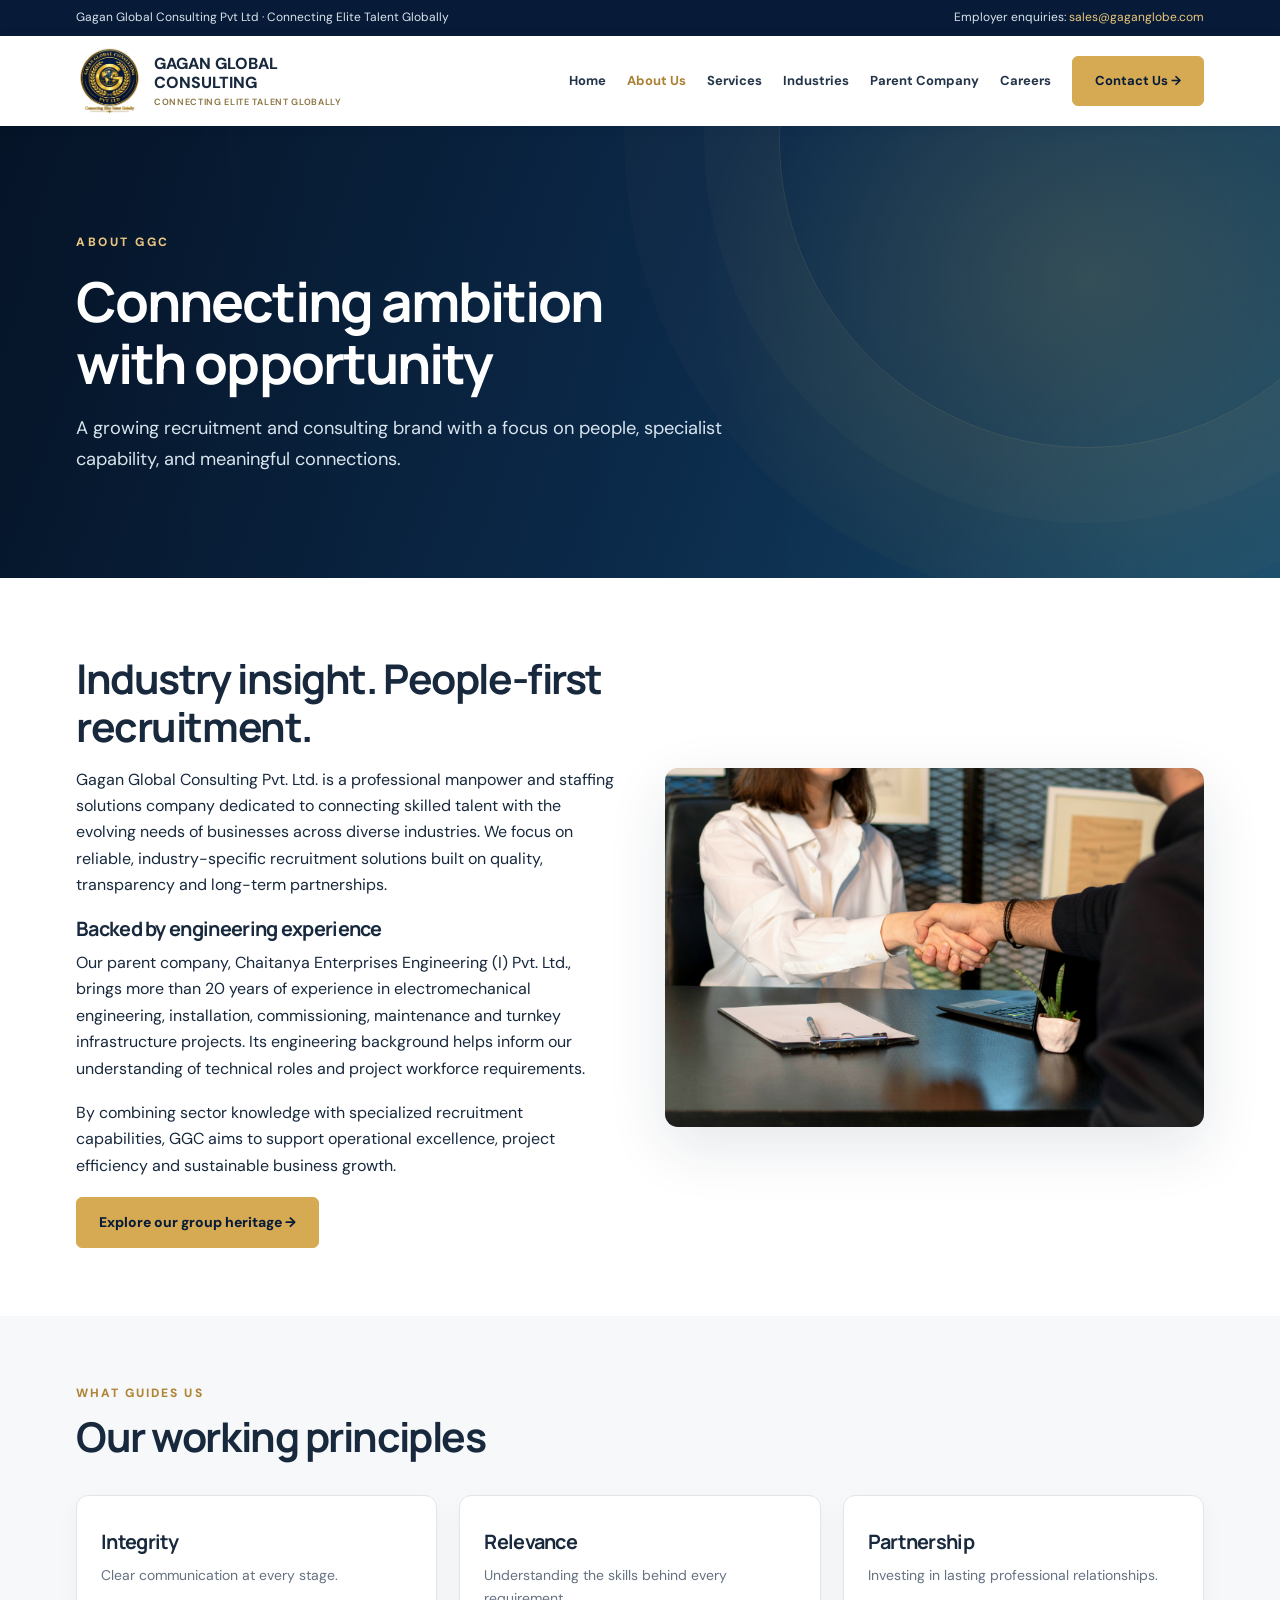
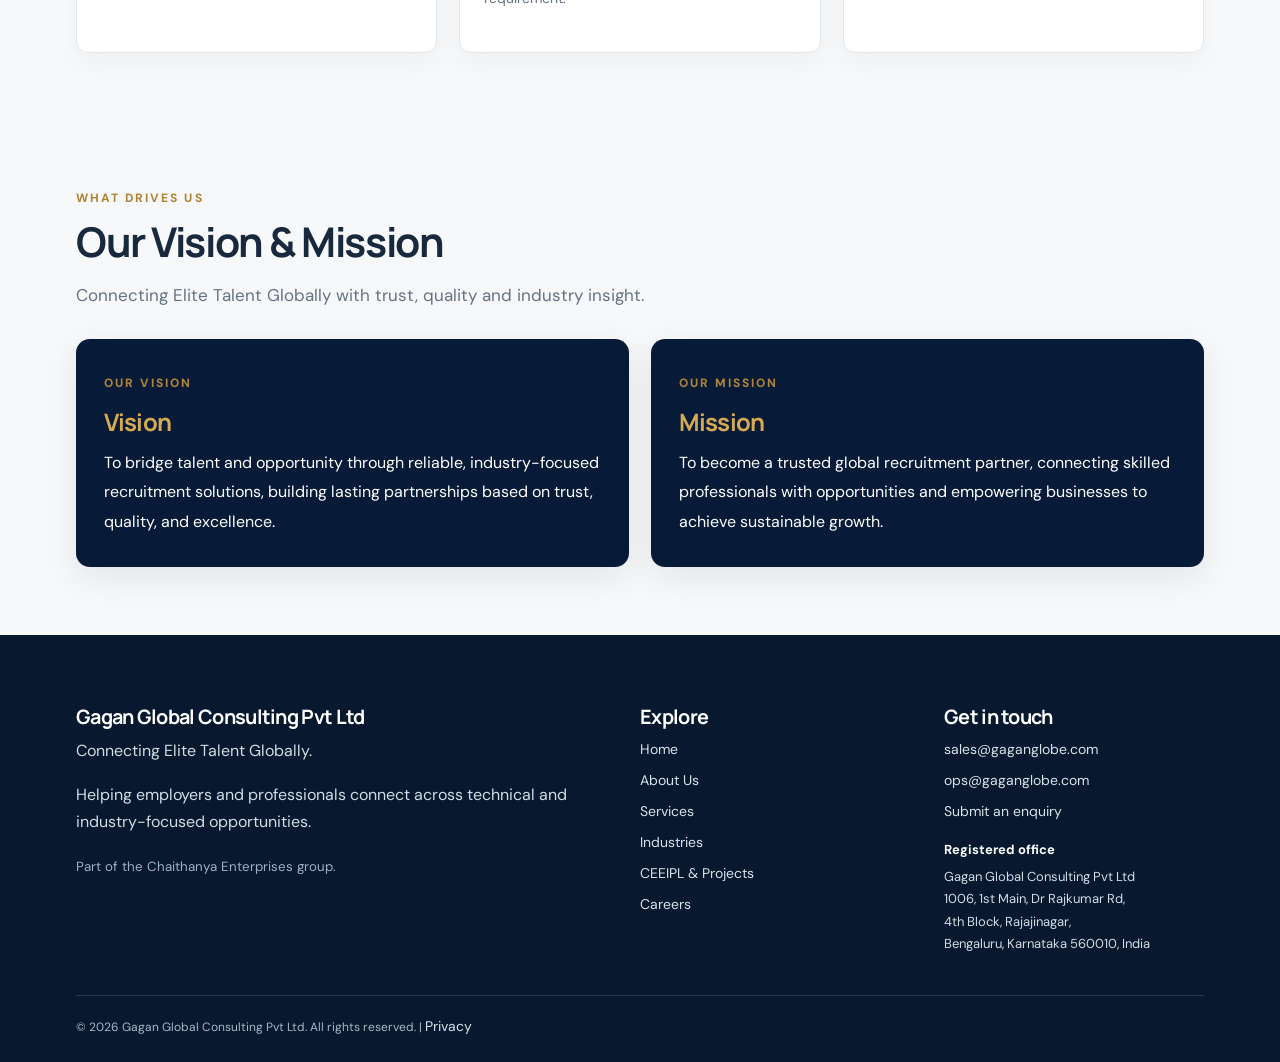
==== about.html @ b01c2ad9 "About Services content updated" ====
<!doctype html>
<html lang="en">

<head>
    <meta charset="utf-8">
    <meta name="viewport" content="width=device-width,initial-scale=1">
    <title>About Us | Gagan Global Consulting</title>
    <meta name="description" content="Learn about Gagan Global Consulting and its people-first talent focus.">
    <link rel="canonical" href="https://gaganglobe.com/about.html">
    <link rel="icon" href="assets/favicon.svg">
    <link rel="stylesheet" href="assets/styles.css">
<link rel="stylesheet" href="assets/ggc-update.css">
<link rel="stylesheet" href="assets/ggc-v9.css"><link rel="stylesheet" href="assets/ggc-industries.css">
  <link rel="stylesheet" href="assets/presentation-content.css">
</head>

<body>
    <div id="site-header">
<!-- GGC-STATIC-HEADER:START -->
<div class="topline">
        <div class="wrap"><span>Gagan Global Consulting Pvt Ltd · Connecting Elite Talent Globally</span><span>Employer
                enquiries: <a href="mailto:sales@gaganglobe.com">sales@gaganglobe.com</a></span></div>
    </div>
    <header class="nav">
        <div class="wrap navrow"><a class="brand" href="index.html"><img src="assets/ggc-logo.png"
                    alt="Gagan Global Consulting emblem"><span>GAGAN GLOBAL<br>CONSULTING<small>CONNECTING ELITE TALENT
                        GLOBALLY</small></span></a><button class="menu-toggle" aria-label="Toggle menu"
                aria-expanded="false">☰</button>
            <nav class="links" aria-label="Main navigation"><a href="index.html">Home</a><a
                    href="about.html" class="">About Us</a><a href="services.html" class="">Services</a><a
                    href="industries.html" class="">Industries</a><a href="parent-company.html" class="">Parent
                    Company</a><a href="careers.html" class="">Careers</a><a class="btn" href="contact.html">Contact Us
                    →</a></nav>
        </div>
    </header>
<!-- GGC-STATIC-HEADER:END -->
</div>
    <section class="pagehero">
        <div class="wrap"><span class="eyebrow">About GGC</span>
            <h1>Connecting ambition with opportunity</h1>
            <p>A growing recruitment and consulting brand with a focus on people, specialist capability, and meaningful
                connections.</p>
        </div>
    </section>
    <section class="section" id="ggc-company-story">
  <div class="wrap split">
    <div>
      <h2>Industry insight. People-first recruitment.</h2>
      <p>Gagan Global Consulting Pvt. Ltd. is a professional manpower and staffing solutions company dedicated to connecting skilled talent with the evolving needs of businesses across diverse industries. We focus on reliable, industry-specific recruitment solutions built on quality, transparency and long-term partnerships.</p>
      <h3>Backed by engineering experience</h3>
      <p>Our parent company, Chaitanya Enterprises Engineering (I) Pvt. Ltd., brings more than 20 years of experience in electromechanical engineering, installation, commissioning, maintenance and turnkey infrastructure projects. Its engineering background helps inform our understanding of technical roles and project workforce requirements.</p>
      <p>By combining sector knowledge with specialized recruitment capabilities, GGC aims to support operational excellence, project efficiency and sustainable business growth.</p>
      <a class="btn" href="parent-company.html">Explore our group heritage &rarr;</a>
    </div>
    <img class="section-img" src="assets/images/about.jpg" alt="Engineering and infrastructure sector experience" loading="lazy">
  </div>
</section>

    <section class="section soft">
        <div class="wrap">
            <div class="eyebrow">What guides us</div>
            <h2>Our working principles</h2>
            <div class="cards">
                <div class="card cardbody">
                    <h3>Integrity</h3>
                    <p>Clear communication at every stage.</p>
                </div>
                <div class="card cardbody">
                    <h3>Relevance</h3>
                    <p>Understanding the skills behind every requirement.</p>
                </div>
                <div class="card cardbody">
                    <h3>Partnership</h3>
                    <p>Investing in lasting professional relationships.</p>
                </div>
            </div>
        </div>
    </section>
    <!-- GGC-SAFE-PURPOSE-START -->
<section class="section soft" id="vision-mission">
  <div class="wrap">
    <div class="eyebrow">What drives us</div>
    <h2>Our Vision &amp; Mission</h2>
    <p class="lead">Connecting Elite Talent Globally with trust, quality and industry insight.</p>
    <div class="purpose-grid">
      <article class="purpose-panel"><span class="eyebrow">Our vision</span><h3>Vision</h3>
        <p>To bridge talent and opportunity through reliable, industry-focused recruitment solutions, building lasting partnerships based on trust, quality, and excellence.</p>
      </article>
      <article class="purpose-panel"><span class="eyebrow">Our mission</span><h3>Mission</h3>
        <p>To become a trusted global recruitment partner, connecting skilled professionals with opportunities and empowering businesses to achieve sustainable growth.</p>
      </article>
    </div>
  </div>
</section>
<!-- GGC-SAFE-PURPOSE-END -->

<div id="site-footer">
<!-- GGC-STATIC-FOOTER:START -->
<footer class="footer">
        <div class="wrap">
            <div class="footer-grid">
                <div>
                    <h3>Gagan Global Consulting Pvt Ltd</h3>
                    <p>Connecting Elite Talent Globally.</p>
                    <p>Helping employers and professionals connect across technical and industry-focused opportunities.
                    </p><small>Part of the Chaithanya Enterprises group.</small>
                </div>
                <div>
                    <h3>Explore</h3><a href="index.html">Home</a><a href="about.html">About Us</a><a
                        href="services.html">Services</a><a href="industries.html">Industries</a><a
                        href="parent-company.html">CEEIPL &amp; Projects</a><a href="careers.html">Careers</a>
                </div>
                <div>
                    <h3>Get in touch</h3><a href="mailto:sales@gaganglobe.com">sales@gaganglobe.com</a><a
                        href="mailto:ops@gaganglobe.com">ops@gaganglobe.com</a><a href="contact.html">Submit an
                        enquiry</a>
<address class="ggc-office-address">
  <strong>Registered office</strong>
  Gagan Global Consulting Pvt Ltd<br>
  1006, 1st Main, Dr Rajkumar Rd,<br>
  4th Block, Rajajinagar,<br>
  Bengaluru, Karnataka 560010, India
</address>
                </div>
            </div>
            <div class="footer-bottom">© <span id="year">2026</span> Gagan Global Consulting Pvt Ltd. All rights
                reserved. | <a style="display:inline" href="privacy.html">Privacy</a></div>
        </div>
    </footer>
<!-- GGC-STATIC-FOOTER:END -->
</div>
    <script src="assets/script.js" defer></script>

    <script src="assets/shared-nav.js" defer></script>
</body>

</html>
---- assets/styles.css ----
@import url('https://fonts.googleapis.com/css2?family=DM+Sans:wght@400;500;600;700&family=Manrope:wght@400;500;600;700;800&display=swap');

:root {
    --navy: #071b38;
    --navy2: #102d4c;
    --gold: #d5aa53;
    --cream: #f7f7f4;
    --ink: #18293d;
    --muted: #657282;
    --line: #e2e6e9
}

* {
    box-sizing: border-box
}

html {
    scroll-behavior: smooth
}

body {
    margin: 0;
    color: var(--ink);
    background: white;
    font-family: 'DM Sans', Arial, sans-serif;
    line-height: 1.65
}

h1,
h2,
h3,
h4 {
    font-family: 'Manrope', Arial, sans-serif;
    line-height: 1.18;
    letter-spacing: -.035em
}

h1 {
    font-size: clamp(2.4rem, 5vw, 4.65rem);
    margin: 14px 0 22px
}

h2 {
    font-size: clamp(2rem, 3.2vw, 3rem);
    margin: 8px 0 16px
}

h3 {
    font-size: 1.24rem;
    margin: 10px 0
}

p {
    margin: 0 0 18px
}

a {
    text-decoration: none;
    color: inherit
}

.wrap {
    max-width: 1180px;
    padding: 0 26px;
    margin: 0 auto
}

.topline {
    background: var(--navy);
    color: #d9e3eb;
    font-size: 12px;
    padding: 8px 0
}

.topline .wrap {
    display: flex;
    justify-content: space-between;
    gap: 15px
}

.topline a {
    color: #ebc879
}

.nav {
    position: sticky;
    top: 0;
    background: #fff;
    z-index: 30;
    box-shadow: 0 1px 12px #071b3812
}

.navrow {
    display: flex;
    justify-content: space-between;
    align-items: center;
    min-height: 90px;
    gap: 20px
}

.brand {
    display: flex;
    align-items: center;
    gap: 11px;
    font-weight: 800;
    font-size: 16px;
    line-height: 1.2
}

.brand img {
    width: 67px;
    height: 67px;
    object-fit: contain
}

.brand small {
    display: block;
    font-size: 9px;
    letter-spacing: .075em;
    font-weight: 600;
    color: #8a733f;
    margin-top: 5px
}

.links {
    display: flex;
    align-items: center;
    gap: 21px
}

.links a {
    font-size: 13px;
    font-weight: 700;
    color: #233449
}

.links a:hover,
.links a.active {
    color: #ac8032
}

.btn {
    display: inline-flex;
    align-items: center;
    justify-content: center;
    background: var(--gold);
    color: var(--navy);
    padding: 13px 22px;
    border-radius: 6px;
    font-weight: 800;
    font-size: 14px;
    border: 1px solid var(--gold);
    transition: .2s
}

.btn:hover {
    transform: translateY(-2px);
    filter: brightness(1.06)
}

.btn.outline {
    background: transparent;
    color: #fff;
    border-color: #ffffff80
}

.links .btn {
    color: var(--navy)
}

.menu-toggle {
    display: none;
    border: 0;
    background: transparent;
    font-size: 28px;
    cursor: pointer
}

.hero {
    background: linear-gradient(105deg, #071b38ed, #0a2852d9), radial-gradient(circle at 80% 30%, #d7ad5270, transparent 45%);
    color: white;
    overflow: hidden
}

.hero-grid {
    min-height: 615px;
    display: grid;
    grid-template-columns: 1.2fr .8fr;
    gap: 45px;
    align-items: center;
    padding-top: 60px;
    padding-bottom: 70px
}

.eyebrow {
    color: #af8436;
    text-transform: uppercase;
    font-weight: 800;
    letter-spacing: .17em;
    font-size: 12px
}

.hero .eyebrow {
    color: #ebc77b
}

.hero p {
    font-size: 17px;
    color: #dce5ec;
    max-width: 650px
}

.hero .actions,
.actions {
    display: flex;
    gap: 12px;
    flex-wrap: wrap;
    margin-top: 30px
}

.hero-art {
    position: relative
}

.hero-art img {
    width: 100%;
    max-width: 420px;
    display: block;
    margin: auto;
    filter: drop-shadow(0 22px 22px #020f2399)
}

.hero-art:before {
    content: '';
    position: absolute;
    inset: 16% 3%;
    border-radius: 50%;
    border: 1px solid #d6a94f66
}

.strip {
    background: #f6f3ec;
    border-bottom: 1px solid #eae1d2;
    padding: 17px 0
}

.strip .wrap {
    display: flex;
    flex-wrap: wrap;
    justify-content: space-between;
    gap: 12px;
    color: #3a4452;
    font-size: 13px;
    font-weight: 700
}

.section {
    padding: 68px 0
}

.section.soft {
    background: #f7f8f9
}

.section.dark {
    background: var(--navy);
    color: #fff
}

.section.dark p {
    color: #c7d4e0
}

.lead {
    max-width: 755px;
    font-size: 17px;
    color: var(--muted)
}

.introgrid,
.split {
    display: grid;
    grid-template-columns: 1fr 1fr;
    gap: 50px;
    align-items: center
}

.section-img {
    width: 100%;
    border-radius: 13px;
    display: block;
    aspect-ratio: 1.5;
    object-fit: cover;
    box-shadow: 0 20px 60px #0e27441c
}

.cards {
    display: grid;
    grid-template-columns: repeat(3, 1fr);
    gap: 22px;
    margin-top: 35px
}

.card {
    background: white;
    border: 1px solid var(--line);
    border-radius: 12px;
    overflow: hidden;
    box-shadow: 0 9px 24px #122b3b0a;
    transition: .2s
}

.card:hover {
    transform: translateY(-4px);
    box-shadow: 0 14px 30px #122b3b17
}

.card>img {
    width: 100%;
    height: 175px;
    object-fit: cover;
    display: block
}

.cardbody {
    padding: 24px
}

.card p {
    color: var(--muted);
    font-size: 14px
}

.card a.link {
    color: #8b662b;
    font-weight: 800;
    font-size: 13px
}

.statline {
    display: grid;
    grid-template-columns: repeat(3, 1fr);
    gap: 18px;
    margin-top: 30px
}

.stat {
    border-left: 3px solid var(--gold);
    padding-left: 17px;
    font-size: 14px;
    color: var(--muted)
}

.stat strong {
    display: block;
    color: var(--navy);
    font-size: 18px
}

.band {
    background: #e9edee;
    padding: 43px 0
}

.band-inner {
    display: flex;
    align-items: center;
    justify-content: space-between;
    gap: 30px
}

.band-inner h2 {
    margin: 0
}

.footer {
    background: #07182f;
    color: #d2dce5;
    padding: 60px 0 24px
}

.footer-grid {
    display: grid;
    grid-template-columns: 2fr 1fr 1fr;
    gap: 44px
}

.footer h3 {
    color: #fff
}

.footer a {
    display: block;
    margin: 8px 0;
    font-size: 14px;
    color: #d8e2e9
}

.footer small {
    color: #9eb0c2
}

.footer-bottom {
    border-top: 1px solid #ffffff26;
    margin-top: 40px;
    padding-top: 19px;
    font-size: 12px;
    color: #a9b8c6
}

.pagehero {
    background: linear-gradient(112deg, #071b38, #1a4668);
    color: #fff;
    padding: 84px 0
}

.pagehero h1 {
    font-size: clamp(2.3rem, 4vw, 3.8rem)
}

.pagehero p {
    color: #d1dce8;
    max-width: 650px;
    font-size: 17px
}

.tag {
    display: inline-block;
    border: 1px solid #dbc49c;
    border-radius: 40px;
    padding: 4px 12px;
    font-size: 12px;
    color: #906c31;
    background: #faf6eb;
    margin: 3px
}

.steps {
    display: grid;
    grid-template-columns: repeat(4, 1fr);
    gap: 15px;
    margin-top: 30px
}

.step {
    padding: 26px;
    border-radius: 10px;
    background: #fff;
    border: 1px solid var(--line)
}

.step b {
    font-size: 23px;
    color: #ba8c3d
}

.note {
    padding: 18px;
    border-left: 4px solid #d5aa53;
    background: #fff8e9;
    font-size: 14px;
    color: #675630;
    border-radius: 4px
}

.contact-options {
    display: grid;
    grid-template-columns: repeat(2, 1fr);
    gap: 20px;
    margin-top: 30px
}

.contact-option {
    background: #fff;
    border: 1px solid var(--line);
    padding: 27px;
    border-radius: 10px
}

.contact-option a {
    font-size: 18px;
    font-weight: 800;
    color: #1e4f77
}

.form-note {
    font-size: 13px;
    color: var(--muted)
}

.jobs {
    background: #f5f7f8;
    padding: 25px;
    border-radius: 12px
}

.quote {
    font-family: Manrope, sans-serif;
    font-size: 23px;
    font-weight: 700
}

.pill {
    background: #f5efe1;
    color: #77581f;
    padding: 5px 10px;
    border-radius: 20px;
    font-size: 12px;
    font-weight: 700
}

.image-caption {
    font-size: 12px;
    color: #8b95a0;
    margin-top: 7px
}

@media(max-width:900px) {
    .links {
        display: none;
        position: absolute;
        top: 90px;
        left: 0;
        right: 0;
        background: #fff;
        padding: 22px 25px;
        flex-direction: column;
        align-items: flex-start;
        box-shadow: 0 15px 30px #05132422
    }

    .links.open {
        display: flex
    }

    .menu-toggle {
        display: block
    }

    .hero-grid,
    .introgrid,
    .split {
        grid-template-columns: 1fr
    }

    .hero-grid {
        gap: 0;
        padding-top: 42px
    }

    .hero-art img {
        max-width: 300px
    }

    .cards {
        grid-template-columns: repeat(2, 1fr)
    }

    .steps {
        grid-template-columns: repeat(2, 1fr)
    }

    .footer-grid {
        grid-template-columns: 1fr 1fr
    }
}

@media(max-width:620px) {
    .wrap {
        padding: 0 19px
    }

    .section {
        padding: 43px 0
    }

    .cards,
    .steps,
    .statline,
    .contact-options,
    .footer-grid {
        grid-template-columns: 1fr
    }

    .topline .wrap {
        display: block
    }

    .band-inner {
        display: block
    }

    .band-inner .btn {
        margin-top: 20px
    }

    .brand {
        font-size: 12px
    }

    .brand img {
        width: 53px;
        height: 53px
    }

    .navrow {
        min-height: 75px
    }

    .links {
        top: 75px
    }

    .hero-grid {
        min-height: 0
    }

    .hero-art img {
        max-width: 235px
    }

    .pagehero {
        padding: 56px 0
    }
}

.enquiry-form {
    margin-top: 22px;
    background: #fff;
    border: 1px solid var(--line);
    border-radius: 14px;
    padding: 24px;
    box-shadow: 0 9px 24px #122b3b0a
}

.field-grid {
    display: grid;
    grid-template-columns: repeat(2, 1fr);
    gap: 16px;
    margin-bottom: 18px
}

.field {
    display: flex;
    flex-direction: column;
    gap: 8px
}

.field-full {
    grid-column: 1/-1
}

.field label {
    font-size: 13px;
    font-weight: 700;
    color: #243548
}

.field input,
.field select,
.field textarea {
    width: 100%;
    padding: 13px 14px;
    border-radius: 8px;
    border: 1px solid #d6dde4;
    font: inherit;
    color: var(--ink);
    background: #fff
}

.field input:focus,
.field select:focus,
.field textarea:focus {
    outline: none;
    border-color: #d5aa53;
    box-shadow: 0 0 0 3px #d5aa5322
}

.contact-option h3 {
    margin-bottom: 8px
}

.pagehero p strong,
.form-note strong {
    color: var(--navy)
}

@media(max-width:620px) {
    .field-grid {
        grid-template-columns: 1fr
    }

    .enquiry-form {
        padding: 18px
    }
}

/* GGC V8 hero banner — accessible responsive carousel */
.hero-carousel {
    position: relative;
    background: linear-gradient(120deg, #071b38 0%, #0c2d55 100%);
    color: #fff;
    overflow: hidden
}

.hero-slides {
    position: relative;
    min-height: 565px
}

.hero-slide {
    position: absolute;
    inset: 0;
    opacity: 0;
    visibility: hidden;
    pointer-events: none;
    transition: opacity .55s ease, visibility .55s ease
}

.hero-slide.is-active {
    position: relative;
    opacity: 1;
    visibility: visible;
    pointer-events: auto
}

.hero-slide-grid {
    display: grid;
    grid-template-columns: 1.02fr .98fr;
    align-items: center;
    gap: 50px;
    min-height: 565px;
    padding-top: 53px;
    padding-bottom: 45px
}

.hero-copy {
    padding-bottom: 18px
}

.hero-copy h1 {
    font-size: clamp(2.45rem, 4.5vw, 4.2rem);
    max-width: 660px;
    margin: 12px 0 20px
}

.hero-copy p {
    font-size: 17px;
    line-height: 1.7;
    color: #d7e4f0;
    max-width: 590px
}

.hero-copy .actions {
    margin-top: 30px
}

.hero-image-frame {
    height: 420px;
    position: relative;
    border-radius: 18px;
    overflow: hidden;
    border: 1px solid #ffffff26;
    box-shadow: 0 28px 65px #020b1d70
}

.hero-image-frame:before {
    content: '';
    position: absolute;
    inset: 0;
    background: linear-gradient(0deg, #06162e77, transparent 35%);
    z-index: 1;
    pointer-events: none
}

.hero-image-frame img {
    width: 100%;
    height: 100%;
    object-fit: cover;
    display: block
}

.photo-caption {
    position: absolute;
    z-index: 2;
    bottom: 14px;
    right: 16px;
    font-size: 11px;
    letter-spacing: .035em;
    color: #f2f5f8;
    background: #081b31ad;
    padding: 5px 9px;
    border-radius: 4px
}

.hero-carousel-controls {
    position: relative;
    display: flex;
    align-items: center;
    justify-content: space-between;
    padding-bottom: 30px;
    gap: 18px
}

.hero-dots,
.hero-arrow-group {
    display: flex;
    align-items: center;
    gap: 10px
}

.hero-dot {
    border: 0;
    background: transparent;
    padding: 8px 2px;
    cursor: pointer;
    min-width: 40px;
    min-height: 30px
}

.hero-dot span {
    height: 5px;
    width: 36px;
    background: #ffffff5e;
    display: block;
    border-radius: 10px;
    transition: background .2s, width .2s
}

.hero-dot.is-active span {
    background: var(--gold);
    width: 43px
}

.hero-arrow {
    width: 44px;
    height: 44px;
    border-radius: 50%;
    border: 1px solid #ffffff77;
    color: #fff;
    background: #ffffff15;
    font-size: 22px;
    cursor: pointer
}

.hero-arrow:hover {
    background: #ffffff2c
}

.hero-dot:focus-visible,
.hero-arrow:focus-visible {
    outline: 3px solid var(--gold);
    outline-offset: 3px
}

@media(max-width:900px) {
    .hero-slides {
        min-height: 0
    }

    .hero-slide-grid {
        grid-template-columns: 1fr;
        gap: 24px;
        padding-top: 38px;
        padding-bottom: 32px;
        min-height: 0
    }

    .hero-copy {
        padding: 0
    }

    .hero-image-frame {
        height: 290px
    }

    .hero-copy h1 {
        font-size: clamp(2.35rem, 6vw, 3.4rem)
    }
}

@media(max-width:620px) {
    .hero-slide-grid {
        padding-top: 35px;
        gap: 24px
    }

    .hero-image-frame {
        height: 220px
    }

    .hero-copy h1 {
        font-size: 2.2rem
    }

    .hero-copy p {
        font-size: 15px
    }

    .hero-carousel-controls {
        padding-bottom: 19px
    }

    .hero-arrow {
        width: 40px;
        height: 40px
    }

    .hero-dot {
        min-width: 31px
    }

    .hero-dot span {
        width: 26px
    }

    .hero-dot.is-active span {
        width: 32px
    }
}

@media(prefers-reduced-motion:reduce) {
    .hero-slide {
        transition: none
    }

    .hero-dot span {
        transition: none
    }
}

/* GGC-INNER-PAGE-BANNER-START */
/* GGC premium inner-page banner
   This styles existing <section class="pagehero"> elements across the site.
   It does not affect the homepage slider. */
.pagehero {
  position: relative;
  isolation: isolate;
  overflow: hidden;
  background: linear-gradient(112deg, #06162c 0%, #0b2a4b 52%, #174764 100%);
  color: #fff;
  padding: clamp(70px, 8vw, 108px) 0;
}
.pagehero::before {
  content: "";
  position: absolute;
  inset: 0;
  z-index: -1;
  pointer-events: none;
  background:
    radial-gradient(ellipse 42% 105% at 85% 34%, rgba(213,170,83,.18), transparent 72%),
    radial-gradient(ellipse 53% 130% at 108% 130%, rgba(80,148,183,.17), transparent 75%),
    linear-gradient(90deg, rgba(0,0,0,.12), transparent 67%);
}
.pagehero::after {
  content: "";
  position: absolute;
  width: min(48vw, 670px);
  aspect-ratio: 1;
  right: -9%;
  top: -65%;
  border: 1px solid rgba(224,190,120,.13);
  border-radius: 50%;
  box-shadow: 0 0 0 75px rgba(224,190,120,.025), 0 0 0 155px rgba(224,190,120,.02);
  z-index: -1;
  pointer-events: none;
}
.pagehero > .wrap { position: relative; z-index: 1; }
.pagehero .eyebrow {
  color: #e9c681;
  letter-spacing: .21em;
  font-weight: 800;
}
.pagehero h1 {
  color: #fff;
  max-width: 900px;
  margin: 15px 0 19px;
  font-size: clamp(2.25rem, 4.3vw, 4.2rem);
  line-height: 1.13;
  letter-spacing: -.035em;
  text-wrap: balance;
}
.pagehero p {
  color: #d8e4ed;
  max-width: 730px;
  font-size: clamp(1rem, 1.6vw, 1.14rem);
  line-height: 1.72;
  margin: 0;
}
@media (max-width: 620px) {
  .pagehero { padding: 58px 0 64px; }
  .pagehero::after { width: 340px; right: -210px; top: -80px; }
  .pagehero h1 { font-size: clamp(2rem, 8vw, 2.8rem); }
}
@media (prefers-reduced-motion: reduce) {
  .pagehero { scroll-behavior: auto; }
}
/* GGC-INNER-PAGE-BANNER-END */

/* GGC-SMOOTH-NAVIGATION-START */
/* Reserve the two-part header area until the fragment is inserted. */
#site-header {
  min-height: 124px;
  background: #fff;
}
#site-header:has(.nav) {
  min-height: 0;
}
@media (max-width: 620px) {
  #site-header { min-height: 151px; }
  #site-header:has(.nav) { min-height: 0; }
}

/* Native cross-document transitions: progressive enhancement only. */

::view-transition-old(root),

@media (prefers-reduced-motion: reduce) {
  ::view-transition-old(root),
  
}
/* GGC-SMOOTH-NAVIGATION-END */
---- assets/ggc-update.css ----
/* GGC scoped additions; existing styles are untouched */
.ggc-purpose-grid{display:grid;grid-template-columns:repeat(2,minmax(0,1fr));gap:24px;margin-top:28px}
.ggc-purpose-card{background:#fff;border:1px solid #e2e6e9;border-top:4px solid #d5aa53;border-radius:12px;padding:30px;box-shadow:0 10px 25px #10263c0a}
.ggc-purpose-card h3{font-size:1.5rem;color:#071b38}.ggc-purpose-card p{color:#536273;margin-bottom:0}
.ggc-project-teaser{display:grid;grid-template-columns:1.35fr .65fr;gap:36px;align-items:center}
.ggc-teaser-industries{display:grid;gap:12px}.ggc-teaser-industries span{border-left:3px solid #d5aa53;background:#f7f8f9;padding:13px 15px;border-radius:4px;font-weight:700}
.ggc-project-cards{display:grid;grid-template-columns:repeat(3,minmax(0,1fr));gap:20px;margin-top:28px}
.ggc-project-card{border:1px solid #e2e6e9;border-radius:12px;background:white;padding:26px;box-shadow:0 10px 24px #11263a08}
.ggc-project-card h3{color:#071b38}.ggc-project-card p{color:#5c6b79}.ggc-disclaimer{margin-top:25px;padding:18px;border-left:4px solid #d5aa53;background:#fcf8ed;border-radius:5px}
@media(max-width:850px){.ggc-purpose-grid,.ggc-project-teaser{grid-template-columns:1fr}.ggc-project-cards{grid-template-columns:repeat(2,minmax(0,1fr))}}
@media(max-width:600px){.ggc-project-cards{grid-template-columns:1fr}.ggc-purpose-card{padding:22px}}
---- assets/ggc-v9.css ----
/* GGC v9 — approved purpose and parent-company portfolio */
.purpose-grid{display:grid;grid-template-columns:repeat(2,minmax(0,1fr));gap:22px;margin-top:30px}
.purpose-panel{padding:30px 28px;border-radius:14px;background:#071b38;color:white;box-shadow:0 10px 34px #071b3816}
/* .purpose-panel:nth-child(2){background:#faf7f1;color:#172a3d;border:1px solid #e9dfce} */
.purpose-panel h3{color:#d5aa53;font-size:1.5rem;margin:12px 0 12px}
.purpose-panel p{margin:0;line-height:1.85}
.project-grid{display:grid;grid-template-columns:repeat(3,minmax(0,1fr));gap:22px;margin-top:32px}
.project-card{border:1px solid #e2e6e9;box-shadow:0 9px 26px #14263710;border-radius:14px;overflow:hidden;background:white}
.project-card img{width:100%;height:184px;object-fit:cover;display:block}
.project-card .project-content{padding:22px}
.project-card h3{margin:5px 0 10px;font-size:1.2rem}
.project-card p{color:#657282;font-size:14px;margin:0}
.project-disclaimer{font-size:13px;color:#56687a;max-width:860px;margin-top:22px}
@media(max-width:900px){.project-grid{grid-template-columns:repeat(2,minmax(0,1fr))}}
@media(max-width:650px){.purpose-grid,.project-grid{grid-template-columns:1fr}.purpose-panel{padding:25px 22px}}
---- assets/ggc-industries.css ----
/* Additional styles for the confirmed industries and office details. */
.ggc-sector-grid{display:grid;grid-template-columns:repeat(3,minmax(0,1fr));gap:20px;margin-top:28px}
.ggc-sector-card{background:#fff;border:1px solid #e3e8ed;border-radius:13px;padding:24px;box-shadow:0 8px 22px #081d3510;transition:transform .2s ease,border-color .2s ease}
.ggc-sector-card:hover{transform:translateY(-3px);border-color:#d5aa53}
.ggc-sector-card .ggc-sector-number{display:inline-block;font-weight:800;letter-spacing:.1em;color:#aa802f;font-size:13px;margin-bottom:12px}
.ggc-sector-card h3{font-size:1.13rem;margin:0 0 10px;color:#102d4c}
.ggc-sector-card p{font-size:14px;color:#5c6b7c;margin:0}
.ggc-sector-action{margin-top:30px}
.ggc-sector-tags{display:flex;gap:10px;flex-wrap:wrap;margin-top:25px}
.ggc-sector-tags span{padding:10px 15px;border:1px solid #d8e0e7;border-radius:8px;background:#f7f9fb;font-size:14px;color:#263950;font-weight:650}
.ggc-office-address{font-style:normal;font-size:13px;line-height:1.7;color:#d2dce5;margin-top:16px}
.ggc-office-address strong{display:block;color:#fff;margin-bottom:5px}
.ggc-contact-address{font-style:normal;font-size:17px;line-height:1.8;margin:0 0 22px;color:#32465c}
@media(max-width:900px){.ggc-sector-grid{grid-template-columns:repeat(2,minmax(0,1fr))}}
@media(max-width:620px){.ggc-sector-grid{grid-template-columns:1fr}.ggc-sector-card{padding:20px}}
---- assets/presentation-content.css ----
/* GGC corporate presentation content additions; isolated from existing components. */
.ggc-content-service-grid,.ggc-content-feature-grid{display:grid;grid-template-columns:repeat(3,minmax(0,1fr));gap:18px;margin-top:24px}
.ggc-content-services{margin-top:42px}
.ggc-content-service-grid article,.ggc-content-feature-grid article,.ggc-content-process article{background:#fff;border:1px solid #dfe6ed;border-radius:15px;padding:24px;box-shadow:0 9px 28px rgba(7,27,56,.035)}
.ggc-content-service-grid h4,.ggc-content-feature-grid h3,.ggc-content-process h3{color:#091e3a;margin:0 0 10px;font-size:1.05rem}
.ggc-content-service-grid p,.ggc-content-feature-grid p,.ggc-content-process p{color:#53657a;margin:0;line-height:1.65}
.ggc-content-process{display:grid;grid-template-columns:repeat(3,minmax(0,1fr));gap:18px;margin-top:28px}
.ggc-content-process article span{display:inline-block;margin-bottom:12px;color:#aa741b;font-weight:800;letter-spacing:.07em}
.ggc-content-why{background:#f7f9fc}
@media(max-width:850px){.ggc-content-service-grid,.ggc-content-feature-grid,.ggc-content-process{grid-template-columns:repeat(2,minmax(0,1fr))}}
@media(max-width:560px){.ggc-content-service-grid,.ggc-content-feature-grid,.ggc-content-process{grid-template-columns:1fr}}
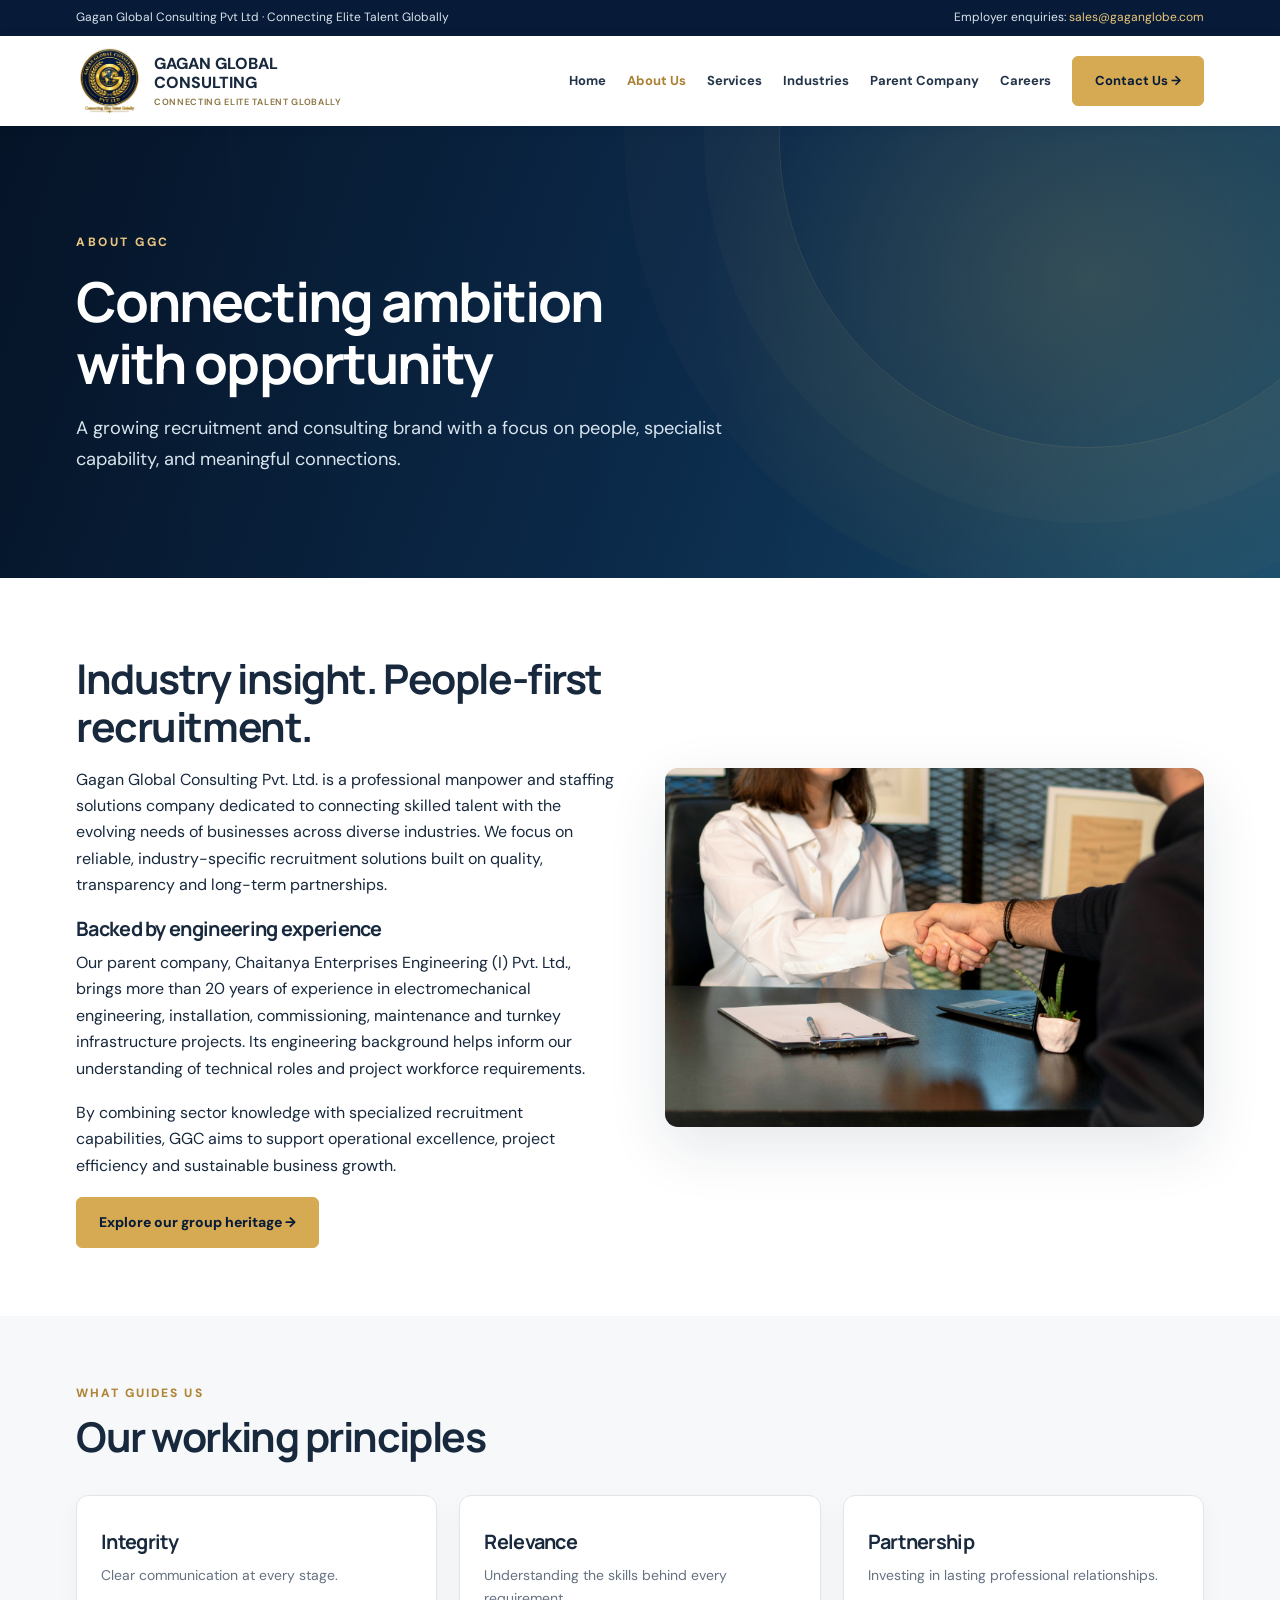
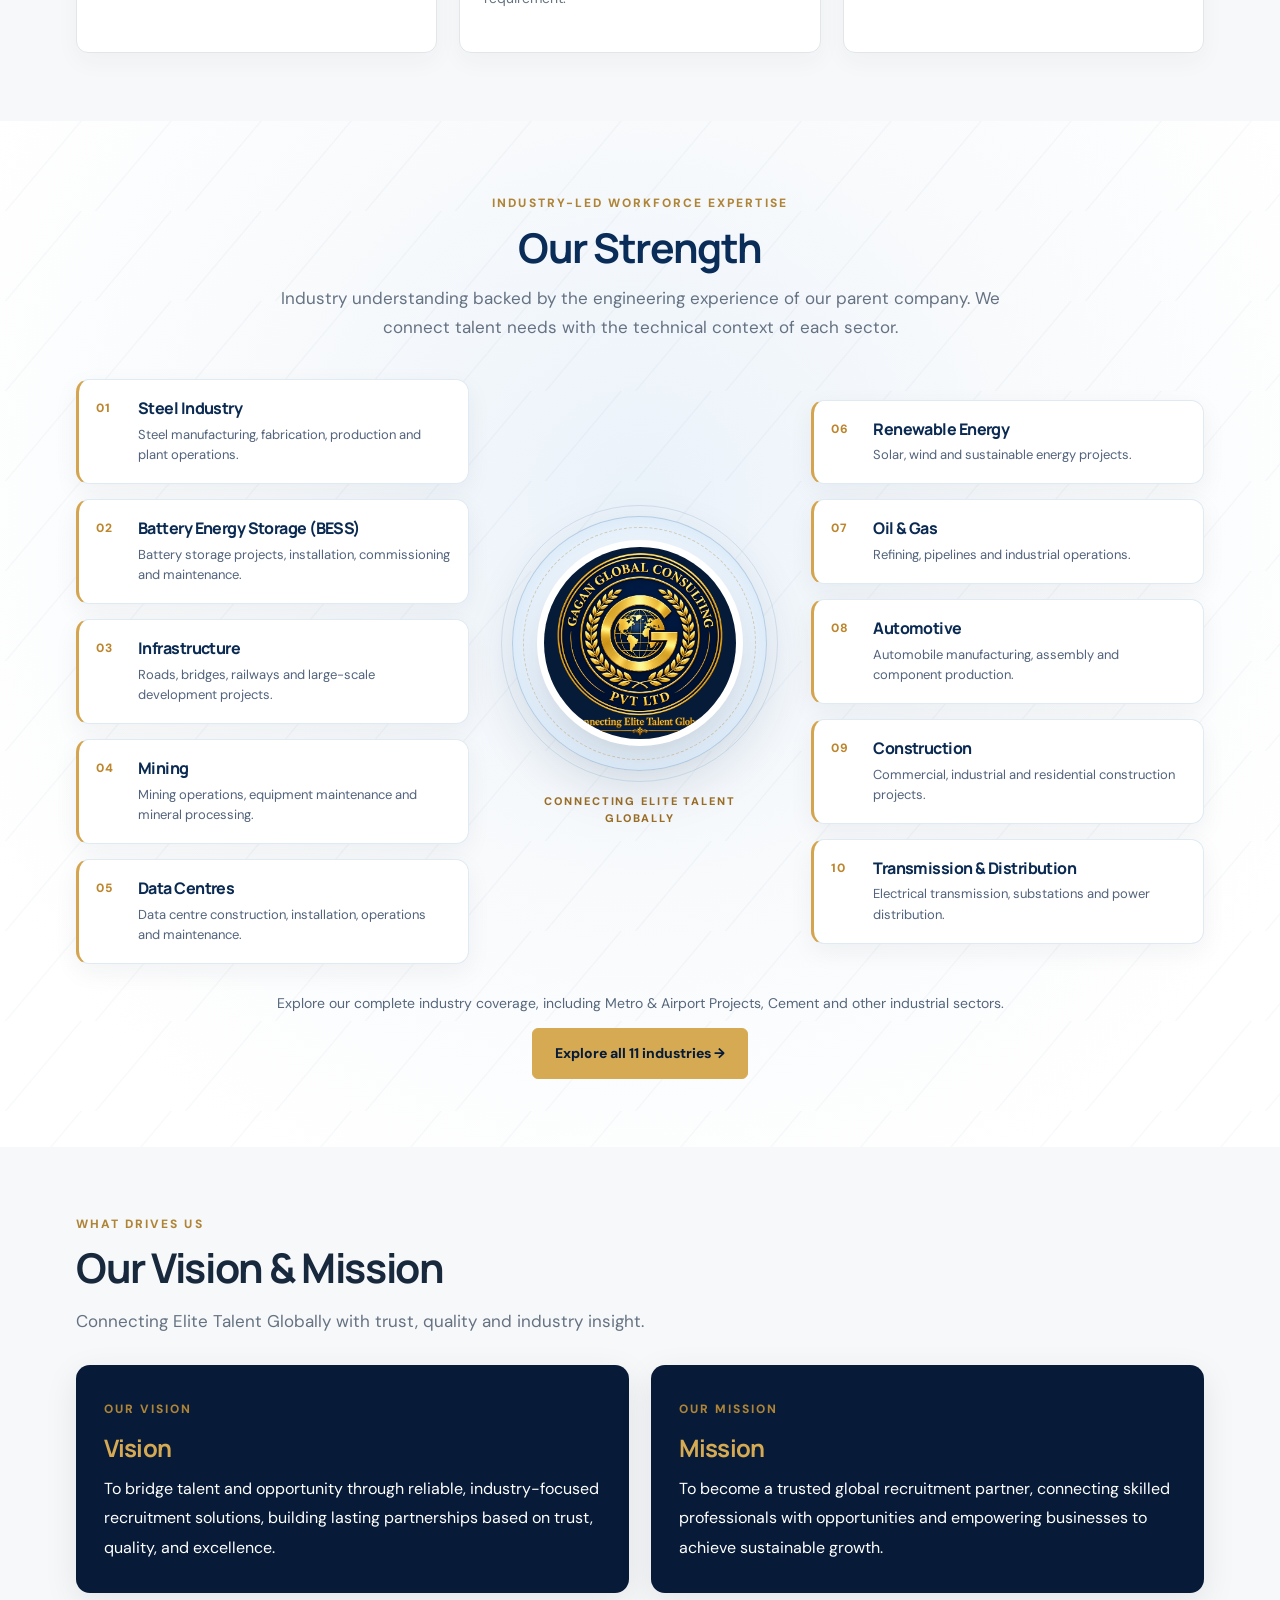
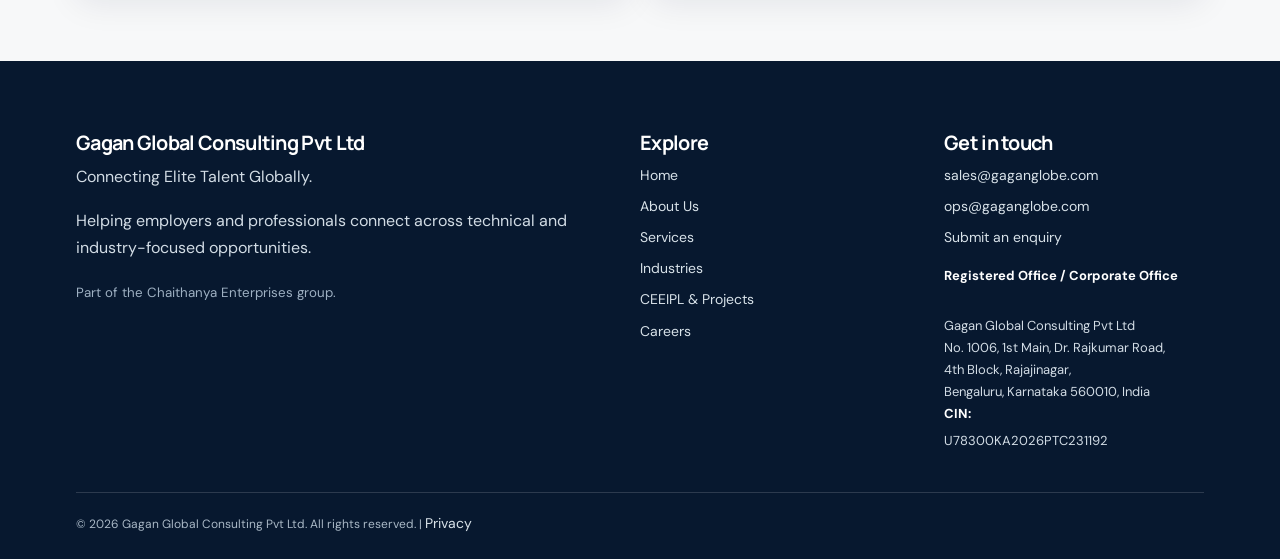
==== commit 1f87b72c: "Content updated" ====
--- a/about.html
+++ b/about.html
@@ -12,6 +12,7 @@
 <link rel="stylesheet" href="assets/ggc-update.css">
 <link rel="stylesheet" href="assets/ggc-v9.css"><link rel="stylesheet" href="assets/ggc-industries.css">
   <link rel="stylesheet" href="assets/presentation-content.css">
+  <link rel="stylesheet" href="assets/ggc-strength.css">
 </head>
 
 <body>
@@ -76,7 +77,41 @@
             </div>
         </div>
     </section>
-    <!-- GGC-SAFE-PURPOSE-START -->
+    <!-- GGC-STRENGTH:START -->
+<section class="section ggc-strength" id="ggc-strength" aria-labelledby="ggc-strength-title">
+  <div class="wrap">
+    <div class="ggc-strength-heading">
+      <span class="eyebrow">Industry-led workforce expertise</span>
+      <h2 id="ggc-strength-title">Our Strength</h2>
+      <p class="lead">Industry understanding backed by the engineering experience of our parent company. We connect talent needs with the technical context of each sector.</p>
+    </div>
+    <div class="ggc-strength-layout">
+      <div class="ggc-strength-column">
+        <article class="ggc-strength-card"><span class="ggc-strength-num">01</span><div><h3>Steel Industry</h3><p>Steel manufacturing, fabrication, production and plant operations.</p></div></article>
+        <article class="ggc-strength-card"><span class="ggc-strength-num">02</span><div><h3>Battery Energy Storage (BESS)</h3><p>Battery storage projects, installation, commissioning and maintenance.</p></div></article>
+        <article class="ggc-strength-card"><span class="ggc-strength-num">03</span><div><h3>Infrastructure</h3><p>Roads, bridges, railways and large-scale development projects.</p></div></article>
+        <article class="ggc-strength-card"><span class="ggc-strength-num">04</span><div><h3>Mining</h3><p>Mining operations, equipment maintenance and mineral processing.</p></div></article>
+        <article class="ggc-strength-card"><span class="ggc-strength-num">05</span><div><h3>Data Centres</h3><p>Data centre construction, installation, operations and maintenance.</p></div></article>
+      </div>
+      <div class="ggc-strength-center">
+        <div class="ggc-strength-halo"><div class="ggc-strength-ring"><img src="assets/ggc-logo.png" alt="Gagan Global Consulting logo" loading="lazy"></div></div>
+        <span>CONNECTING ELITE TALENT GLOBALLY</span>
+      </div>
+      <div class="ggc-strength-column">
+        <article class="ggc-strength-card"><span class="ggc-strength-num">06</span><div><h3>Renewable Energy</h3><p>Solar, wind and sustainable energy projects.</p></div></article>
+        <article class="ggc-strength-card"><span class="ggc-strength-num">07</span><div><h3>Oil &amp; Gas</h3><p>Refining, pipelines and industrial operations.</p></div></article>
+        <article class="ggc-strength-card"><span class="ggc-strength-num">08</span><div><h3>Automotive</h3><p>Automobile manufacturing, assembly and component production.</p></div></article>
+        <article class="ggc-strength-card"><span class="ggc-strength-num">09</span><div><h3>Construction</h3><p>Commercial, industrial and residential construction projects.</p></div></article>
+        <article class="ggc-strength-card"><span class="ggc-strength-num">10</span><div><h3>Transmission &amp; Distribution</h3><p>Electrical transmission, substations and power distribution.</p></div></article>
+      </div>
+    </div>
+    <p class="ggc-strength-footnote">Explore our complete industry coverage, including Metro &amp; Airport Projects, Cement and other industrial sectors.</p>
+    <div class="ggc-strength-link"><a class="btn" href="industries.html">Explore all 11 industries &rarr;</a></div>
+  </div>
+</section>
+<!-- GGC-STRENGTH:END -->
+
+<!-- GGC-SAFE-PURPOSE-START -->
 <section class="section soft" id="vision-mission">
   <div class="wrap">
     <div class="eyebrow">What drives us</div>
@@ -115,11 +150,12 @@
                         href="mailto:ops@gaganglobe.com">ops@gaganglobe.com</a><a href="contact.html">Submit an
                         enquiry</a>
 <address class="ggc-office-address">
-  <strong>Registered office</strong>
+  <strong>Registered Office / Corporate Office</strong><br>
   Gagan Global Consulting Pvt Ltd<br>
-  1006, 1st Main, Dr Rajkumar Rd,<br>
+  No. 1006, 1st Main, Dr. Rajkumar Road,<br>
   4th Block, Rajajinagar,<br>
-  Bengaluru, Karnataka 560010, India
+  Bengaluru, Karnataka 560010, India<br>
+  <span class="ggc-registered-cin"><strong>CIN:</strong> U78300KA2026PTC231192</span>
 </address>
                 </div>
             </div>
@@ -132,6 +168,7 @@
     <script src="assets/script.js" defer></script>
 
     <script src="assets/shared-nav.js" defer></script>
+  <script src="assets/ggc-strength.js" defer></script>
 </body>
 
 </html>
--- a/assets/ggc-strength.css
+++ b/assets/ggc-strength.css
@@ -0,0 +1,29 @@
+/* GGC – About Us / Our Strength: isolated styling */
+.ggc-strength{position:relative;overflow:hidden;background:radial-gradient(ellipse at 50% 37%,#eaf2fa 0%,#f8fafc 42%,#fff 83%);}
+.ggc-strength:before{content:"";position:absolute;inset:0;background-image:linear-gradient(130deg,transparent 48%,rgba(15,60,112,.035) 49%,transparent 50%);background-size:90px 90px;pointer-events:none}
+.ggc-strength .wrap{position:relative;z-index:1}
+.ggc-strength-heading{text-align:center;max-width:780px;margin:0 auto 38px}
+.ggc-strength-heading h2{margin:8px 0 12px;color:#0a2c58}
+.ggc-strength-heading .lead{margin:0 auto;line-height:1.7}
+.ggc-strength-layout{display:grid;grid-template-columns:minmax(0,1fr) minmax(205px,.75fr) minmax(0,1fr);gap:24px;align-items:center}
+.ggc-strength-column{display:grid;gap:15px}
+.ggc-strength-card{display:flex;align-items:flex-start;gap:13px;background:#fff;border:1px solid #e0eaf3;border-left:3px solid #d4a44e;border-radius:13px;padding:18px 17px;box-shadow:0 8px 26px rgba(4,29,59,.055);transition:transform .25s ease,box-shadow .25s ease,border-color .25s ease}
+.ggc-strength-card:hover{transform:translateY(-5px);box-shadow:0 18px 35px rgba(4,29,59,.12);border-color:#d4ad67}
+.ggc-strength-num{flex:none;min-width:29px;font-size:12px;letter-spacing:.09em;color:#bd852c;font-weight:800;line-height:1.7}
+.ggc-strength-card h3{font-size:16px;line-height:1.35;color:#0b2a52;margin:0 0 5px;font-weight:750}
+.ggc-strength-card p{margin:0;font-size:13px;line-height:1.55;color:#52637b}
+.ggc-strength-center{position:relative;text-align:center;display:flex;align-items:center;flex-direction:column;justify-content:center;gap:22px;min-height:290px}
+.ggc-strength-halo{width:min(100%,255px);aspect-ratio:1;display:grid;place-items:center;border-radius:50%;border:1px solid rgba(20,81,136,.20);background:radial-gradient(circle,#fff 40%,#dcebf9 72%,rgba(212,164,78,.10) 73%);box-shadow:0 18px 50px rgba(7,43,86,.13);position:relative}
+.ggc-strength-halo:before,.ggc-strength-halo:after{content:"";position:absolute;inset:10px;border:1px dashed rgba(180,136,60,.37);border-radius:50%;animation:ggc-spin 40s linear infinite}
+.ggc-strength-halo:after{inset:-12px;border:1px solid rgba(22,75,130,.12);animation:ggc-pulse 4s ease-in-out infinite}
+.ggc-strength-ring{width:76%;height:76%;border-radius:50%;background:#061b37;display:grid;place-items:center;box-shadow:0 0 0 7px #fff,0 14px 30px rgba(6,27,55,.18);overflow:hidden}
+.ggc-strength-ring img{width:100%;height:100%;object-fit:contain}
+.ggc-strength-center>span{font-size:11px;line-height:1.6;font-weight:800;letter-spacing:.17em;color:#9b6e25;max-width:210px}
+.ggc-strength-footnote{text-align:center;margin:28px auto 13px;color:#56677c;max-width:760px;font-size:14px}
+.ggc-strength-link{text-align:center}
+@keyframes ggc-spin{to{transform:rotate(360deg)}}
+@keyframes ggc-pulse{50%{transform:scale(1.035);opacity:.45}}
+@media(min-width:900px){.ggc-motion-ready .ggc-strength-card{opacity:0;transform:translateY(19px)}.ggc-motion-ready .ggc-strength-card.ggc-in-view{animation:ggc-reveal .6s ease-out both;animation-delay:calc(var(--i,0)*70ms)}@keyframes ggc-reveal{to{opacity:1;transform:translateY(0)}}}
+@media(max-width:900px){.ggc-strength-layout{grid-template-columns:1fr 1fr}.ggc-strength-center{grid-column:1/-1;grid-row:1;min-height:0;padding:10px 0}.ggc-strength-halo{max-width:185px}.ggc-strength-card{height:100%;box-sizing:border-box}.ggc-strength-column{align-content:start}}
+@media(max-width:600px){.ggc-strength-layout{grid-template-columns:1fr;gap:12px}.ggc-strength-center{grid-column:1;grid-row:1}.ggc-strength-column{gap:12px}.ggc-strength-heading{margin-bottom:22px}.ggc-strength-card{padding:15px}}
+@media(prefers-reduced-motion:reduce){.ggc-strength-halo:before,.ggc-strength-halo:after{animation:none}.ggc-strength-card{animation:none!important;opacity:1!important;transform:none!important;transition:none}}
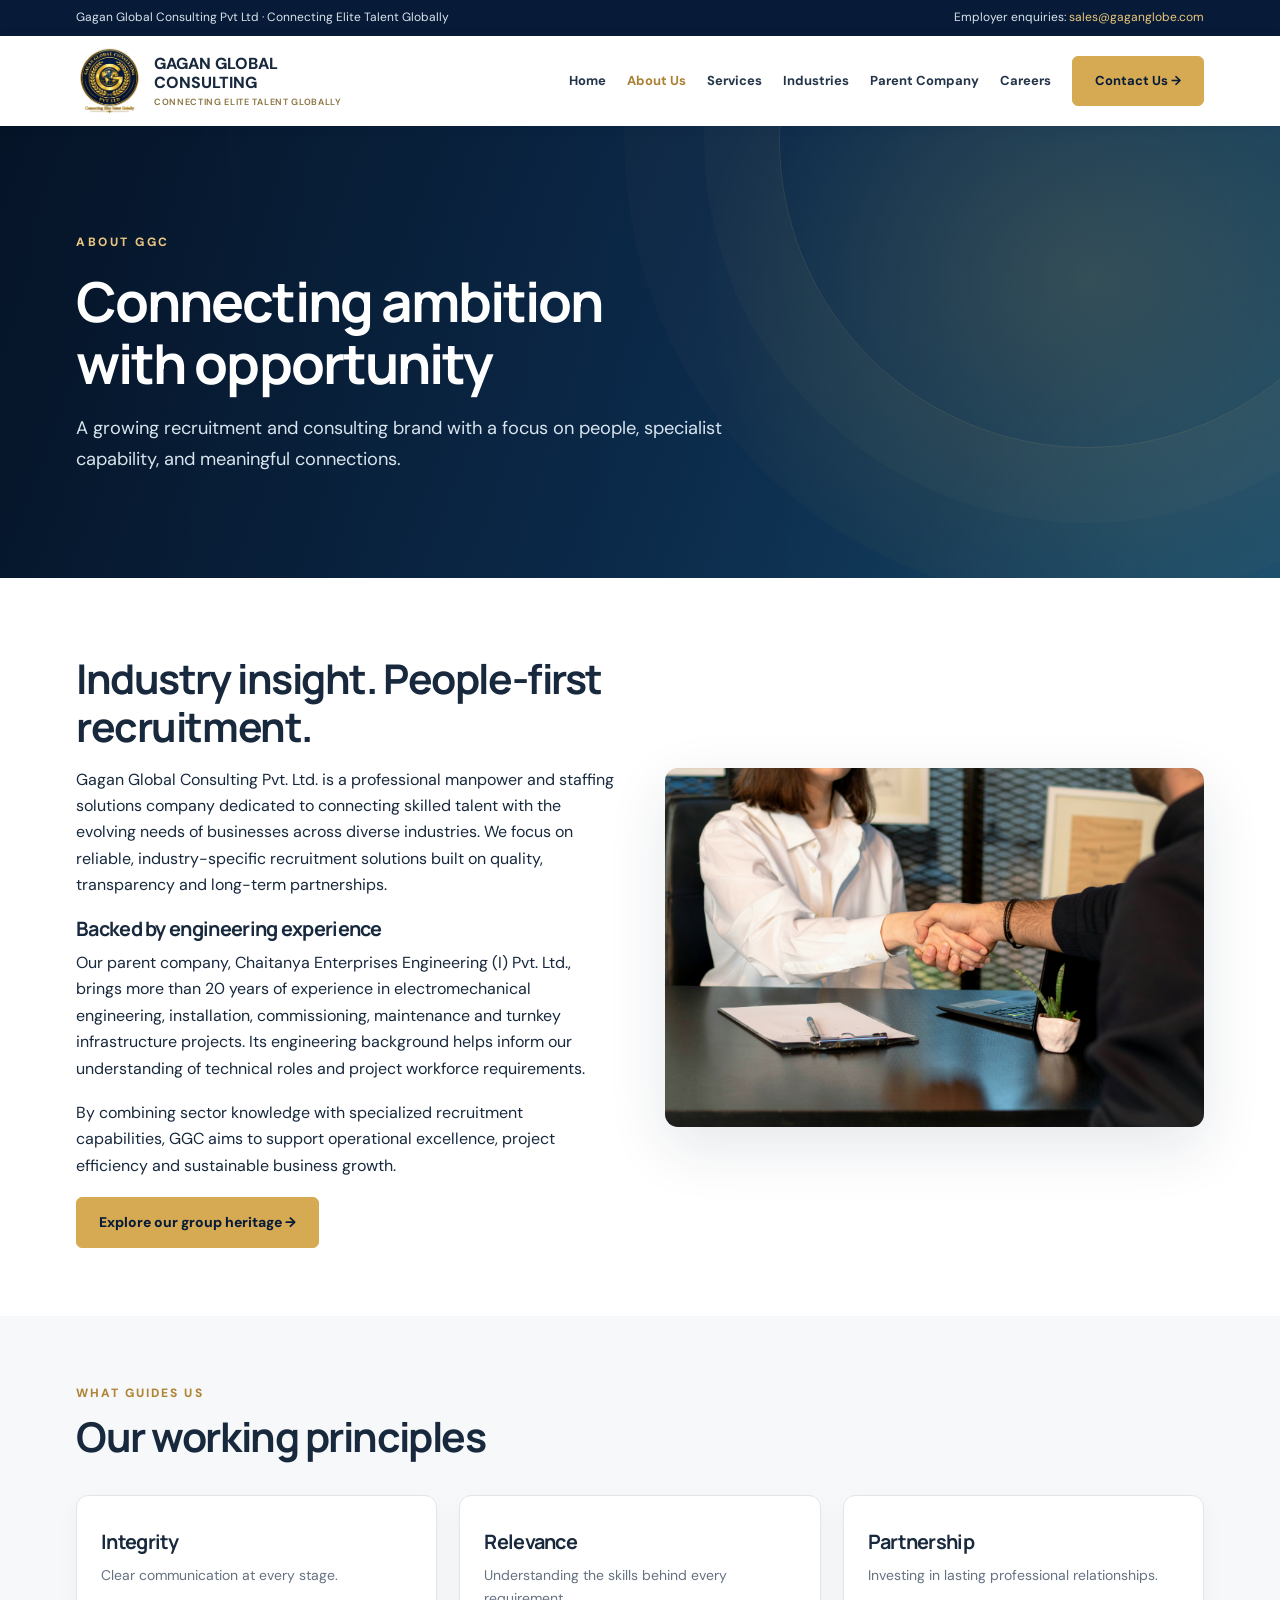
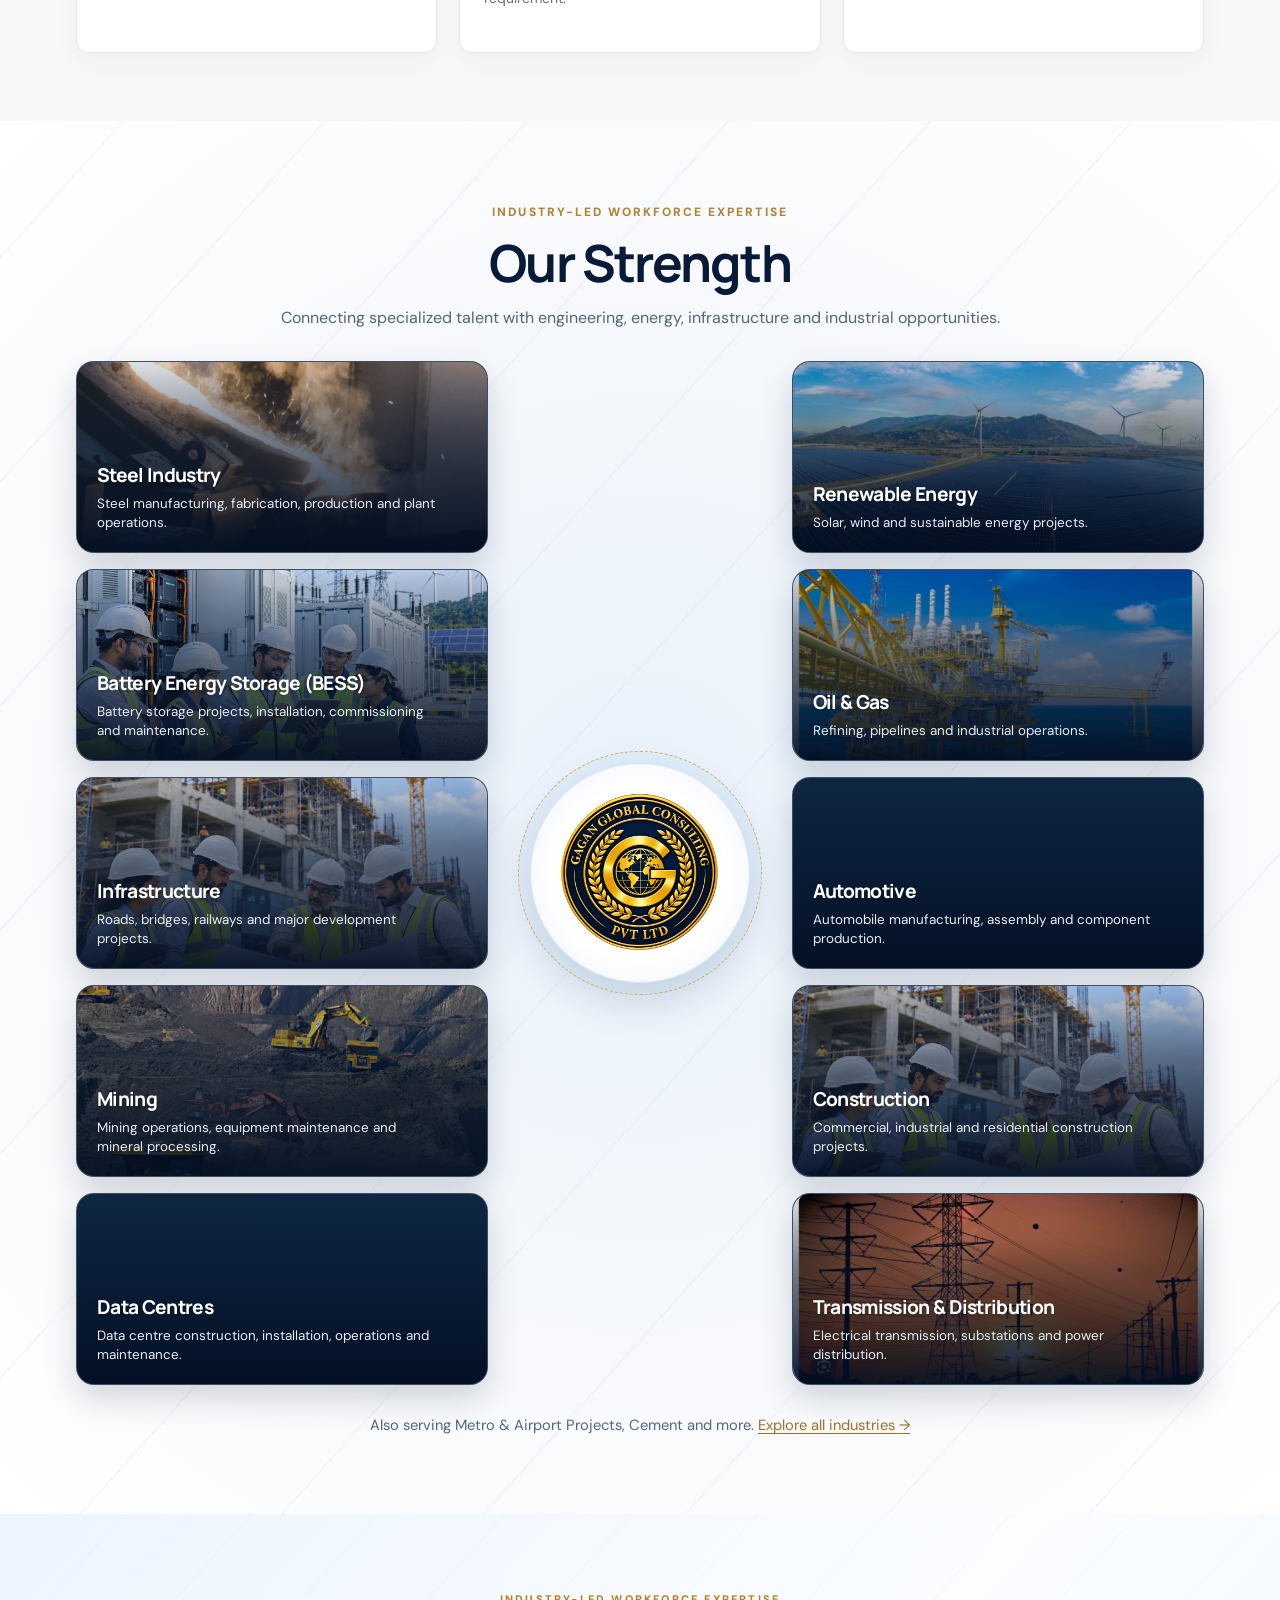
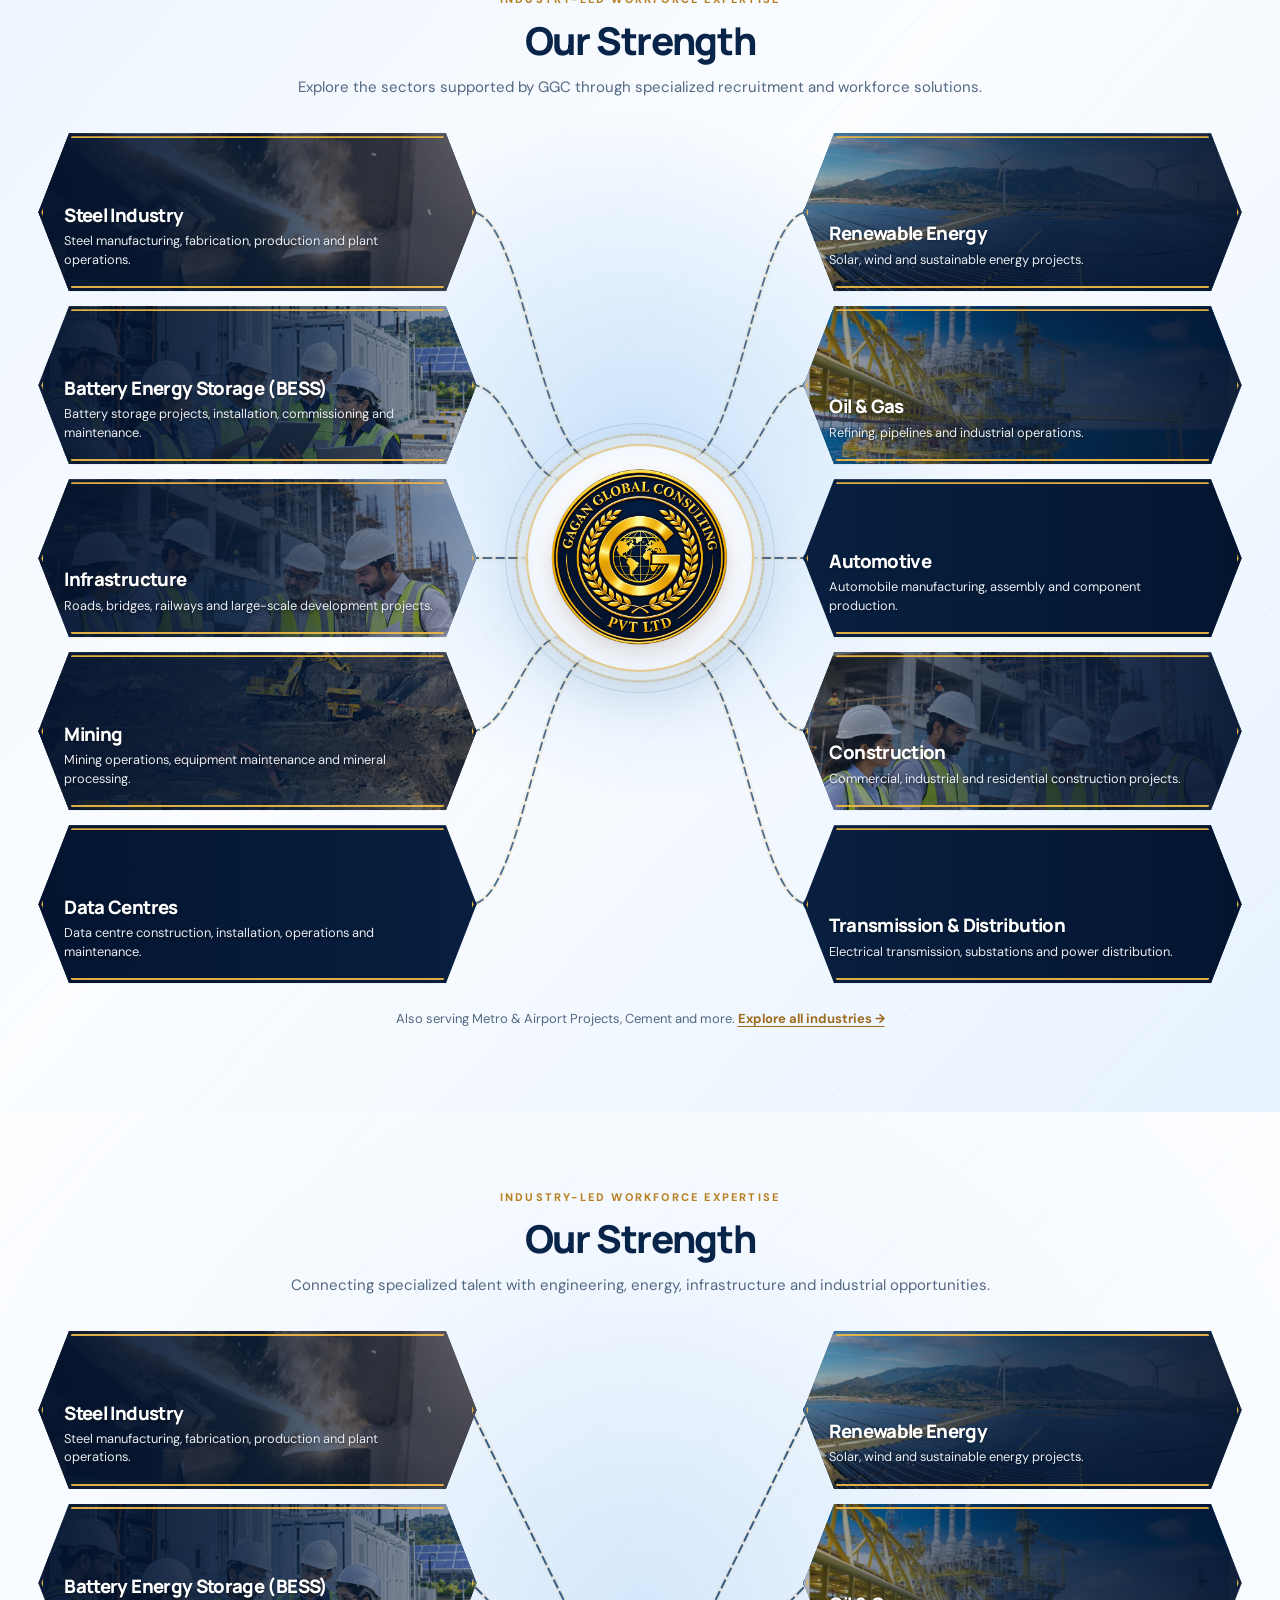
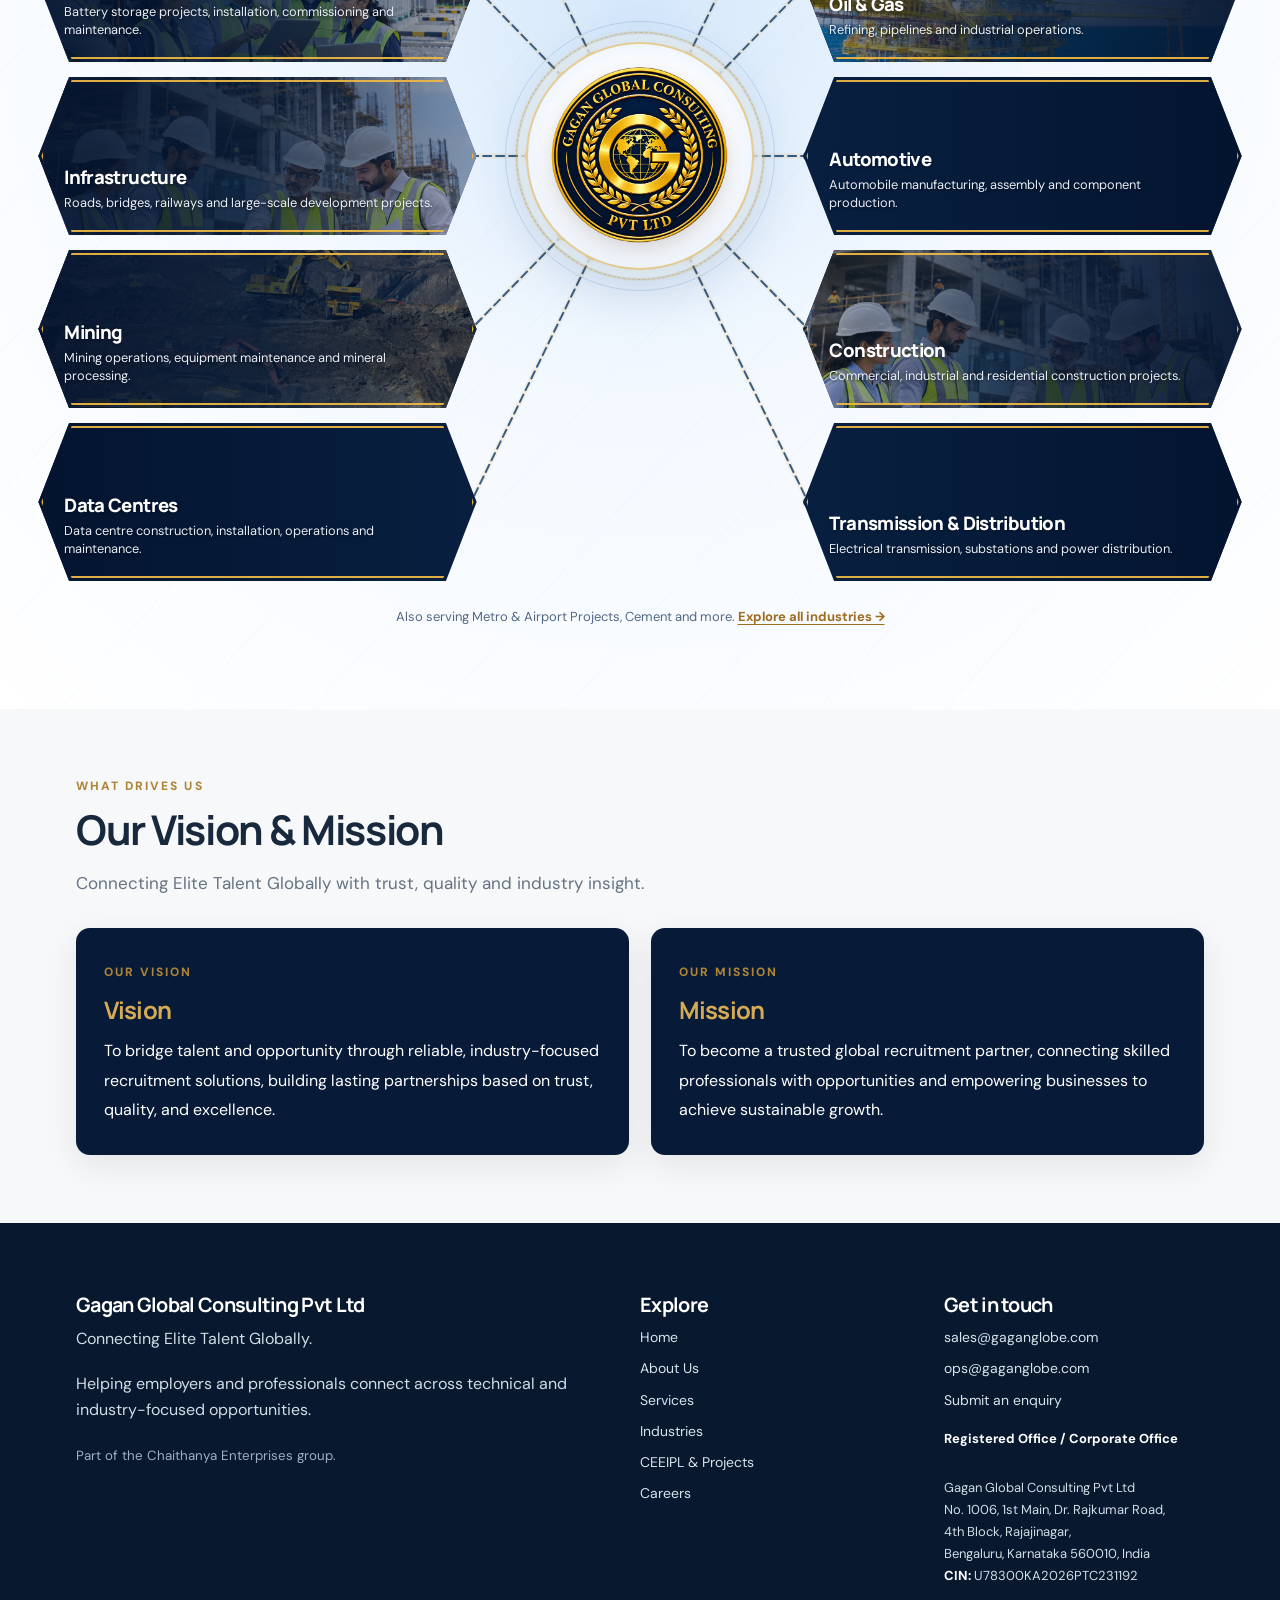
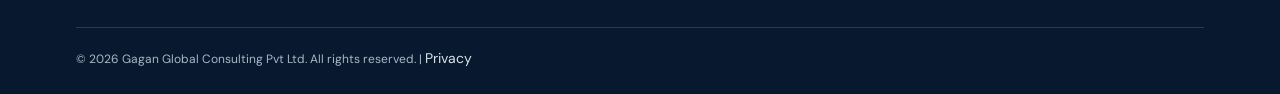
==== commit 205eb9b6: "Added our strength and minor changes" ====
--- a/about.html
+++ b/about.html
@@ -12,7 +12,9 @@
 <link rel="stylesheet" href="assets/ggc-update.css">
 <link rel="stylesheet" href="assets/ggc-v9.css"><link rel="stylesheet" href="assets/ggc-industries.css">
   <link rel="stylesheet" href="assets/presentation-content.css">
-  <link rel="stylesheet" href="assets/ggc-strength.css">
+  <link rel="stylesheet" href="assets/ggc-strength-photo-v2.css">
+  <link rel="stylesheet" href="assets/ggc-strength-linked-v4.css">
+  <link rel="stylesheet" href="assets/ggc-strength-option-c.css">
 </head>
 
 <body>
@@ -78,38 +80,254 @@
         </div>
     </section>
     <!-- GGC-STRENGTH:START -->
-<section class="section ggc-strength" id="ggc-strength" aria-labelledby="ggc-strength-title">
+<section class="section ggc-strength-photo ggc-strength-v2" id="ggc-strength" aria-labelledby="ggc-strength-title">
   <div class="wrap">
-    <div class="ggc-strength-heading">
+    <div class="ggc-strength-photo-heading">
       <span class="eyebrow">Industry-led workforce expertise</span>
       <h2 id="ggc-strength-title">Our Strength</h2>
-      <p class="lead">Industry understanding backed by the engineering experience of our parent company. We connect talent needs with the technical context of each sector.</p>
-    </div>
-    <div class="ggc-strength-layout">
-      <div class="ggc-strength-column">
-        <article class="ggc-strength-card"><span class="ggc-strength-num">01</span><div><h3>Steel Industry</h3><p>Steel manufacturing, fabrication, production and plant operations.</p></div></article>
-        <article class="ggc-strength-card"><span class="ggc-strength-num">02</span><div><h3>Battery Energy Storage (BESS)</h3><p>Battery storage projects, installation, commissioning and maintenance.</p></div></article>
-        <article class="ggc-strength-card"><span class="ggc-strength-num">03</span><div><h3>Infrastructure</h3><p>Roads, bridges, railways and large-scale development projects.</p></div></article>
-        <article class="ggc-strength-card"><span class="ggc-strength-num">04</span><div><h3>Mining</h3><p>Mining operations, equipment maintenance and mineral processing.</p></div></article>
-        <article class="ggc-strength-card"><span class="ggc-strength-num">05</span><div><h3>Data Centres</h3><p>Data centre construction, installation, operations and maintenance.</p></div></article>
-      </div>
-      <div class="ggc-strength-center">
-        <div class="ggc-strength-halo"><div class="ggc-strength-ring"><img src="assets/ggc-logo.png" alt="Gagan Global Consulting logo" loading="lazy"></div></div>
-        <span>CONNECTING ELITE TALENT GLOBALLY</span>
-      </div>
-      <div class="ggc-strength-column">
-        <article class="ggc-strength-card"><span class="ggc-strength-num">06</span><div><h3>Renewable Energy</h3><p>Solar, wind and sustainable energy projects.</p></div></article>
-        <article class="ggc-strength-card"><span class="ggc-strength-num">07</span><div><h3>Oil &amp; Gas</h3><p>Refining, pipelines and industrial operations.</p></div></article>
-        <article class="ggc-strength-card"><span class="ggc-strength-num">08</span><div><h3>Automotive</h3><p>Automobile manufacturing, assembly and component production.</p></div></article>
-        <article class="ggc-strength-card"><span class="ggc-strength-num">09</span><div><h3>Construction</h3><p>Commercial, industrial and residential construction projects.</p></div></article>
-        <article class="ggc-strength-card"><span class="ggc-strength-num">10</span><div><h3>Transmission &amp; Distribution</h3><p>Electrical transmission, substations and power distribution.</p></div></article>
-      </div>
-    </div>
-    <p class="ggc-strength-footnote">Explore our complete industry coverage, including Metro &amp; Airport Projects, Cement and other industrial sectors.</p>
-    <div class="ggc-strength-link"><a class="btn" href="industries.html">Explore all 11 industries &rarr;</a></div>
+      <p>Connecting specialized talent with engineering, energy, infrastructure and industrial opportunities.</p>
+    </div>
+    <div class="ggc-strength-photo-layout">
+      <div class="ggc-strength-photo-column">
+      <article class="ggc-strength-card" tabindex="0" aria-label="Steel Industry: Steel manufacturing, fabrication, production and plant operations.">
+        <img class="ggc-strength-card-image" src="assets/images/industries/iron-steel.jpg" alt="Steel Industry industry" loading="lazy" decoding="async">
+        <div class="ggc-strength-card-shade" aria-hidden="true"></div>
+        <div class="ggc-strength-card-content">
+          <h3>Steel Industry</h3>
+          <p>Steel manufacturing, fabrication, production and plant operations.</p>
+        </div>
+      </article>
+      <article class="ggc-strength-card" tabindex="0" aria-label="Battery Energy Storage (BESS): Battery storage projects, installation, commissioning and maintenance.">
+        <img class="ggc-strength-card-image" src="assets/images/industries/bess.png" alt="Battery Energy Storage (BESS) industry" loading="lazy" decoding="async">
+        <div class="ggc-strength-card-shade" aria-hidden="true"></div>
+        <div class="ggc-strength-card-content">
+          <h3>Battery Energy Storage (BESS)</h3>
+          <p>Battery storage projects, installation, commissioning and maintenance.</p>
+        </div>
+      </article>
+      <article class="ggc-strength-card" tabindex="0" aria-label="Infrastructure: Roads, bridges, railways and major development projects.">
+        <img class="ggc-strength-card-image" src="assets/images/industries/infrastructure-construction.png" alt="Infrastructure industry" loading="lazy" decoding="async">
+        <div class="ggc-strength-card-shade" aria-hidden="true"></div>
+        <div class="ggc-strength-card-content">
+          <h3>Infrastructure</h3>
+          <p>Roads, bridges, railways and major development projects.</p>
+        </div>
+      </article>
+      <article class="ggc-strength-card" tabindex="0" aria-label="Mining: Mining operations, equipment maintenance and mineral processing.">
+        <img class="ggc-strength-card-image" src="assets/images/industries/mining-industrial.jpg" alt="Mining industry" loading="lazy" decoding="async">
+        <div class="ggc-strength-card-shade" aria-hidden="true"></div>
+        <div class="ggc-strength-card-content">
+          <h3>Mining</h3>
+          <p>Mining operations, equipment maintenance and mineral processing.</p>
+        </div>
+      </article>
+      <article class="ggc-strength-card" tabindex="0" aria-label="Data Centres: Data centre construction, installation, operations and maintenance.">
+        <img class="ggc-strength-card-image" src="assets/images/industries/data-centres.jpg" alt="Data Centres industry" loading="lazy" decoding="async">
+        <div class="ggc-strength-card-shade" aria-hidden="true"></div>
+        <div class="ggc-strength-card-content">
+          <h3>Data Centres</h3>
+          <p>Data centre construction, installation, operations and maintenance.</p>
+        </div>
+      </article>
+      </div>
+      <div class="ggc-strength-photo-center">
+        <div class="ggc-strength-logo-halo"><img src="assets/ggc-logo-emblem.png" alt="Gagan Global Consulting emblem" loading="lazy"></div>
+      </div>
+      <div class="ggc-strength-photo-column">
+      <article class="ggc-strength-card" tabindex="0" aria-label="Renewable Energy: Solar, wind and sustainable energy projects.">
+        <img class="ggc-strength-card-image" src="assets/images/industries/renewable-energy.jpg" alt="Renewable Energy industry" loading="lazy" decoding="async">
+        <div class="ggc-strength-card-shade" aria-hidden="true"></div>
+        <div class="ggc-strength-card-content">
+          <h3>Renewable Energy</h3>
+          <p>Solar, wind and sustainable energy projects.</p>
+        </div>
+      </article>
+      <article class="ggc-strength-card" tabindex="0" aria-label="Oil &amp; Gas: Refining, pipelines and industrial operations.">
+        <img class="ggc-strength-card-image" src="assets/images/industries/oil-gas.jpeg" alt="Oil &amp; Gas industry" loading="lazy" decoding="async">
+        <div class="ggc-strength-card-shade" aria-hidden="true"></div>
+        <div class="ggc-strength-card-content">
+          <h3>Oil &amp; Gas</h3>
+          <p>Refining, pipelines and industrial operations.</p>
+        </div>
+      </article>
+      <article class="ggc-strength-card" tabindex="0" aria-label="Automotive: Automobile manufacturing, assembly and component production.">
+        <img class="ggc-strength-card-image" src="assets/images/industries/automotive.jpg" alt="Automotive industry" loading="lazy" decoding="async">
+        <div class="ggc-strength-card-shade" aria-hidden="true"></div>
+        <div class="ggc-strength-card-content">
+          <h3>Automotive</h3>
+          <p>Automobile manufacturing, assembly and component production.</p>
+        </div>
+      </article>
+      <article class="ggc-strength-card" tabindex="0" aria-label="Construction: Commercial, industrial and residential construction projects.">
+        <img class="ggc-strength-card-image" src="assets/images/industries/infrastructure-construction.png" alt="Construction industry" loading="lazy" decoding="async">
+        <div class="ggc-strength-card-shade" aria-hidden="true"></div>
+        <div class="ggc-strength-card-content">
+          <h3>Construction</h3>
+          <p>Commercial, industrial and residential construction projects.</p>
+        </div>
+      </article>
+      <article class="ggc-strength-card" tabindex="0" aria-label="Transmission &amp; Distribution: Electrical transmission, substations and power distribution.">
+        <img class="ggc-strength-card-image" src="assets/images/industries/transmission-distribution.jpeg" alt="Transmission &amp; Distribution industry" loading="lazy" decoding="async">
+        <div class="ggc-strength-card-shade" aria-hidden="true"></div>
+        <div class="ggc-strength-card-content">
+          <h3>Transmission &amp; Distribution</h3>
+          <p>Electrical transmission, substations and power distribution.</p>
+        </div>
+      </article>
+      </div>
+    </div>
+    <p class="ggc-strength-photo-footnote">Also serving Metro &amp; Airport Projects, Cement and more. <a href="industries.html">Explore all industries &rarr;</a></p>
   </div>
 </section>
 <!-- GGC-STRENGTH:END -->
+
+<!-- GGC-STRENGTH-OPTION-B:START -->
+<section class="ggc-strength-b3 ggc-strength-b4" id="ggc-strength-option-b" aria-labelledby="ggc-b3-title">
+  <div class="wrap ggc-b3-container">
+    <header class="ggc-b3-heading">
+      <span class="ggc-b3-kicker">Industry-led workforce expertise</span>
+      <h2 id="ggc-b3-title">Our Strength</h2>
+      <p>Explore the sectors supported by GGC through specialized recruitment and workforce solutions.</p>
+    </header>
+    <div class="ggc-b3-layout" data-ggc-strength-layout>
+      <!-- SVG connector coordinates are calculated at runtime from actual card positions. -->
+      <svg class="ggc-b4-connectors" aria-hidden="true" focusable="false" xmlns="http://www.w3.org/2000/svg"></svg>
+      <div class="ggc-b3-column ggc-b3-left">
+        <article class="ggc-b3-card" style="--order:0;" aria-label="Steel Industry">
+          <img class="ggc-b3-photo" src="assets/images/industries/iron-steel.jpg" alt="Steel Industry sector" loading="lazy" decoding="async">
+          <div class="ggc-b3-shade" aria-hidden="true"></div>
+          <div class="ggc-b3-copy"><h3>Steel Industry</h3><p>Steel manufacturing, fabrication, production and plant operations.</p></div>
+        </article>
+        <article class="ggc-b3-card" style="--order:1;" aria-label="Battery Energy Storage (BESS)">
+          <img class="ggc-b3-photo" src="assets/images/industries/bess.png" alt="Battery Energy Storage (BESS) sector" loading="lazy" decoding="async">
+          <div class="ggc-b3-shade" aria-hidden="true"></div>
+          <div class="ggc-b3-copy"><h3>Battery Energy Storage (BESS)</h3><p>Battery storage projects, installation, commissioning and maintenance.</p></div>
+        </article>
+        <article class="ggc-b3-card" style="--order:2;" aria-label="Infrastructure">
+          <img class="ggc-b3-photo" src="assets/images/industries/infrastructure-construction.png" alt="Infrastructure sector" loading="lazy" decoding="async">
+          <div class="ggc-b3-shade" aria-hidden="true"></div>
+          <div class="ggc-b3-copy"><h3>Infrastructure</h3><p>Roads, bridges, railways and large-scale development projects.</p></div>
+        </article>
+        <article class="ggc-b3-card" style="--order:3;" aria-label="Mining">
+          <img class="ggc-b3-photo" src="assets/images/industries/mining-industrial.jpg" alt="Mining sector" loading="lazy" decoding="async">
+          <div class="ggc-b3-shade" aria-hidden="true"></div>
+          <div class="ggc-b3-copy"><h3>Mining</h3><p>Mining operations, equipment maintenance and mineral processing.</p></div>
+        </article>
+        <article class="ggc-b3-card" style="--order:4;" aria-label="Data Centres">
+          <img class="ggc-b3-photo" src="assets/images/industries/data-centres.jpg" alt="Data Centres sector" loading="lazy" decoding="async">
+          <div class="ggc-b3-shade" aria-hidden="true"></div>
+          <div class="ggc-b3-copy"><h3>Data Centres</h3><p>Data centre construction, installation, operations and maintenance.</p></div>
+        </article>
+      </div>
+      <div class="ggc-b3-center">
+        <div class="ggc-b3-halo"><img src="assets/ggc-logo-emblem.png" alt="Gagan Global Consulting logo" loading="lazy" decoding="async"></div>
+      </div>
+      <div class="ggc-b3-column ggc-b3-right">
+        <article class="ggc-b3-card" style="--order:5;" aria-label="Renewable Energy">
+          <img class="ggc-b3-photo" src="assets/images/industries/renewable-energy.jpg" alt="Renewable Energy sector" loading="lazy" decoding="async">
+          <div class="ggc-b3-shade" aria-hidden="true"></div>
+          <div class="ggc-b3-copy"><h3>Renewable Energy</h3><p>Solar, wind and sustainable energy projects.</p></div>
+        </article>
+        <article class="ggc-b3-card" style="--order:6;" aria-label="Oil &amp; Gas">
+          <img class="ggc-b3-photo" src="assets/images/industries/oil-gas.jpeg" alt="Oil &amp; Gas sector" loading="lazy" decoding="async">
+          <div class="ggc-b3-shade" aria-hidden="true"></div>
+          <div class="ggc-b3-copy"><h3>Oil &amp; Gas</h3><p>Refining, pipelines and industrial operations.</p></div>
+        </article>
+        <article class="ggc-b3-card" style="--order:7;" aria-label="Automotive">
+          <img class="ggc-b3-photo" src="assets/images/industries/automotive.jpg" alt="Automotive sector" loading="lazy" decoding="async">
+          <div class="ggc-b3-shade" aria-hidden="true"></div>
+          <div class="ggc-b3-copy"><h3>Automotive</h3><p>Automobile manufacturing, assembly and component production.</p></div>
+        </article>
+        <article class="ggc-b3-card" style="--order:8;" aria-label="Construction">
+          <img class="ggc-b3-photo" src="assets/images/industries/infrastructure-construction.png" alt="Construction sector" loading="lazy" decoding="async">
+          <div class="ggc-b3-shade" aria-hidden="true"></div>
+          <div class="ggc-b3-copy"><h3>Construction</h3><p>Commercial, industrial and residential construction projects.</p></div>
+        </article>
+        <article class="ggc-b3-card" style="--order:9;" aria-label="Transmission &amp; Distribution">
+          <img class="ggc-b3-photo" src="assets/images/industries/transmission-distribution.jpg" alt="Transmission &amp; Distribution sector" loading="lazy" decoding="async">
+          <div class="ggc-b3-shade" aria-hidden="true"></div>
+          <div class="ggc-b3-copy"><h3>Transmission &amp; Distribution</h3><p>Electrical transmission, substations and power distribution.</p></div>
+        </article>
+      </div>
+    </div>
+    <p class="ggc-b3-footnote">Also serving Metro &amp; Airport Projects, Cement and more. <a href="industries.html">Explore all industries &rarr;</a></p>
+  </div>
+</section>
+<!-- GGC-STRENGTH-OPTION-B:END -->
+
+<!-- GGC-STRENGTH-OPTION-C:START -->
+<section class="ggc-strength-b3 ggc-strength-c5" id="ggc-strength-option-c" aria-labelledby="ggc-c5-title">
+  <div class="wrap ggc-b3-container">
+    <header class="ggc-b3-heading">
+      <span class="ggc-b3-kicker">Industry-led workforce expertise</span>
+      <h2 id="ggc-c5-title">Our Strength</h2>
+      <p>Connecting specialized talent with engineering, energy, infrastructure and industrial opportunities.</p>
+    </header>
+    <div class="ggc-b3-layout" data-ggc-strength-c5-layout>
+      <svg class="ggc-c5-connectors" aria-hidden="true" focusable="false" xmlns="http://www.w3.org/2000/svg"></svg>
+      <div class="ggc-b3-column ggc-b3-left">
+        <article class="ggc-b3-card" style="--order:0;" aria-label="Steel Industry">
+          <img class="ggc-b3-photo" src="assets/images/industries/iron-steel.jpg" alt="Steel Industry sector" loading="lazy" decoding="async">
+          <div class="ggc-b3-shade" aria-hidden="true"></div>
+          <div class="ggc-b3-copy"><h3>Steel Industry</h3><p>Steel manufacturing, fabrication, production and plant operations.</p></div>
+        </article>
+        <article class="ggc-b3-card" style="--order:1;" aria-label="Battery Energy Storage (BESS)">
+          <img class="ggc-b3-photo" src="assets/images/industries/bess.png" alt="Battery Energy Storage (BESS) sector" loading="lazy" decoding="async">
+          <div class="ggc-b3-shade" aria-hidden="true"></div>
+          <div class="ggc-b3-copy"><h3>Battery Energy Storage (BESS)</h3><p>Battery storage projects, installation, commissioning and maintenance.</p></div>
+        </article>
+        <article class="ggc-b3-card" style="--order:2;" aria-label="Infrastructure">
+          <img class="ggc-b3-photo" src="assets/images/industries/infrastructure-construction.png" alt="Infrastructure sector" loading="lazy" decoding="async">
+          <div class="ggc-b3-shade" aria-hidden="true"></div>
+          <div class="ggc-b3-copy"><h3>Infrastructure</h3><p>Roads, bridges, railways and large-scale development projects.</p></div>
+        </article>
+        <article class="ggc-b3-card" style="--order:3;" aria-label="Mining">
+          <img class="ggc-b3-photo" src="assets/images/industries/mining-industrial.jpg" alt="Mining sector" loading="lazy" decoding="async">
+          <div class="ggc-b3-shade" aria-hidden="true"></div>
+          <div class="ggc-b3-copy"><h3>Mining</h3><p>Mining operations, equipment maintenance and mineral processing.</p></div>
+        </article>
+        <article class="ggc-b3-card" style="--order:4;" aria-label="Data Centres">
+          <img class="ggc-b3-photo" src="assets/images/industries/data-centres.jpg" alt="Data Centres sector" loading="lazy" decoding="async">
+          <div class="ggc-b3-shade" aria-hidden="true"></div>
+          <div class="ggc-b3-copy"><h3>Data Centres</h3><p>Data centre construction, installation, operations and maintenance.</p></div>
+        </article>
+      </div>
+      <div class="ggc-b3-center">
+        <div class="ggc-b3-halo"><img src="assets/ggc-logo-emblem.png" alt="Gagan Global Consulting logo" loading="lazy" decoding="async"></div>
+      </div>
+      <div class="ggc-b3-column ggc-b3-right">
+        <article class="ggc-b3-card" style="--order:5;" aria-label="Renewable Energy">
+          <img class="ggc-b3-photo" src="assets/images/industries/renewable-energy.jpg" alt="Renewable Energy sector" loading="lazy" decoding="async">
+          <div class="ggc-b3-shade" aria-hidden="true"></div>
+          <div class="ggc-b3-copy"><h3>Renewable Energy</h3><p>Solar, wind and sustainable energy projects.</p></div>
+        </article>
+        <article class="ggc-b3-card" style="--order:6;" aria-label="Oil &amp; Gas">
+          <img class="ggc-b3-photo" src="assets/images/industries/oil-gas.jpeg" alt="Oil &amp; Gas sector" loading="lazy" decoding="async">
+          <div class="ggc-b3-shade" aria-hidden="true"></div>
+          <div class="ggc-b3-copy"><h3>Oil &amp; Gas</h3><p>Refining, pipelines and industrial operations.</p></div>
+        </article>
+        <article class="ggc-b3-card" style="--order:7;" aria-label="Automotive">
+          <img class="ggc-b3-photo" src="assets/images/industries/automotive.jpg" alt="Automotive sector" loading="lazy" decoding="async">
+          <div class="ggc-b3-shade" aria-hidden="true"></div>
+          <div class="ggc-b3-copy"><h3>Automotive</h3><p>Automobile manufacturing, assembly and component production.</p></div>
+        </article>
+        <article class="ggc-b3-card" style="--order:8;" aria-label="Construction">
+          <img class="ggc-b3-photo" src="assets/images/industries/infrastructure-construction.png" alt="Construction sector" loading="lazy" decoding="async">
+          <div class="ggc-b3-shade" aria-hidden="true"></div>
+          <div class="ggc-b3-copy"><h3>Construction</h3><p>Commercial, industrial and residential construction projects.</p></div>
+        </article>
+        <article class="ggc-b3-card" style="--order:9;" aria-label="Transmission &amp; Distribution">
+          <img class="ggc-b3-photo" src="assets/images/industries/transmission-distribution.jpg" alt="Transmission &amp; Distribution sector" loading="lazy" decoding="async">
+          <div class="ggc-b3-shade" aria-hidden="true"></div>
+          <div class="ggc-b3-copy"><h3>Transmission &amp; Distribution</h3><p>Electrical transmission, substations and power distribution.</p></div>
+        </article>
+      </div>
+    </div>
+    <p class="ggc-b3-footnote">Also serving Metro &amp; Airport Projects, Cement and more. <a href="industries.html">Explore all industries &rarr;</a></p>
+  </div>
+</section>
+<!-- GGC-STRENGTH-OPTION-C:END -->
+
 
 <!-- GGC-SAFE-PURPOSE-START -->
 <section class="section soft" id="vision-mission">
@@ -155,7 +373,7 @@
   No. 1006, 1st Main, Dr. Rajkumar Road,<br>
   4th Block, Rajajinagar,<br>
   Bengaluru, Karnataka 560010, India<br>
-  <span class="ggc-registered-cin"><strong>CIN:</strong> U78300KA2026PTC231192</span>
+  <span class="ggc-registered-cin"><span style="font-weight: bold; color: #fff;">CIN:</span> U78300KA2026PTC231192</span>
 </address>
                 </div>
             </div>
@@ -168,7 +386,9 @@
     <script src="assets/script.js" defer></script>
 
     <script src="assets/shared-nav.js" defer></script>
-  <script src="assets/ggc-strength.js" defer></script>
+  <script src="assets/ggc-strength-photo-v2.js" defer></script>
+  <script src="assets/ggc-strength-linked-v4.js" defer></script>
+  <script src="assets/ggc-strength-option-c.js" defer></script>
 </body>
 
 </html>
--- a/assets/ggc-strength-photo-v2.css
+++ b/assets/ggc-strength-photo-v2.css
@@ -0,0 +1,37 @@
+/* GGC — Our Strength V2. Image elements keep photos reliably visible above card backgrounds. */
+.ggc-strength-v2 { position:relative; isolation:isolate; padding-block:clamp(52px,6vw,88px); background:radial-gradient(circle at center,#e7f1fb 0%,#f7f9fc 57%,#fff 100%); overflow:hidden; }
+.ggc-strength-v2::before {content:"";position:absolute;inset:0;pointer-events:none;opacity:.11;background:repeating-linear-gradient(132deg,transparent 0 90px,#b2c4d8 91px,#b2c4d8 92px,transparent 93px 150px);}
+.ggc-strength-v2 .wrap {position:relative;z-index:1}
+.ggc-strength-v2 .ggc-strength-photo-heading {max-width:770px;text-align:center;margin:0 auto 30px}
+.ggc-strength-v2 .ggc-strength-photo-heading h2 {color:#071b38;font-size:clamp(2rem,4vw,3.2rem);margin:8px 0 12px}
+.ggc-strength-v2 .ggc-strength-photo-heading p {color:#52657b;line-height:1.65;margin:0}
+.ggc-strength-v2 .ggc-strength-photo-layout {display:grid;grid-template-columns:minmax(0,1fr) minmax(170px,.58fr) minmax(0,1fr);align-items:center;gap:clamp(14px,2.5vw,32px)}
+.ggc-strength-v2 .ggc-strength-photo-column {display:grid;gap:16px;min-width:0}
+.ggc-strength-v2 .ggc-strength-card {position:relative;display:flex;align-items:flex-end;isolation:isolate;min-height:192px;overflow:hidden;border-radius:18px;background:#102944;box-shadow:0 14px 32px rgba(6,25,51,.17);border:1px solid rgba(255,255,255,.18);transform:translateZ(0);transition:transform .4s cubic-bezier(.2,.8,.2,1),box-shadow .4s ease;outline-offset:4px}
+.ggc-strength-v2 .ggc-strength-card > img.ggc-strength-card-image {display:block!important;position:absolute!important;inset:0!important;width:100%!important;height:100%!important;max-width:none!important;max-height:none!important;object-fit:cover!important;object-position:center!important;opacity:1!important;visibility:visible!important;z-index:0;transform:scale(1.001);transition:transform .85s ease;filter:saturate(1.08)}
+.ggc-strength-v2 .ggc-strength-card-shade {position:absolute;inset:0;z-index:1;pointer-events:none;background:linear-gradient(180deg,rgba(5,22,46,.12) 0%,rgba(5,22,46,.55) 38%,rgba(3,15,35,.95) 100%);transition:opacity .35s ease}
+.ggc-strength-v2 .ggc-strength-card-content {position:relative;z-index:2;padding:17px 20px 19px;width:100%;color:#fff!important;text-align:left}
+.ggc-strength-v2 .ggc-strength-num {display:block;color:#f5c66b;font-weight:800;font-size:.76rem;letter-spacing:.13em;margin-bottom:8px}
+.ggc-strength-v2 .ggc-strength-card h3 {margin:0 0 7px;color:#fff!important;font-size:clamp(1.03rem,1.5vw,1.22rem);line-height:1.25;font-weight:750;text-shadow:0 1px 3px rgba(0,0,0,.25)}
+.ggc-strength-v2 .ggc-strength-card p {margin:0;color:#e8eef6!important;font-size:.84rem;line-height:1.45;max-width:38ch}
+.ggc-strength-v2 .ggc-strength-card:hover,.ggc-strength-v2 .ggc-strength-card:focus-visible {transform:translateY(-7px);box-shadow:0 22px 42px rgba(6,25,51,.28)}
+.ggc-strength-v2 .ggc-strength-card:hover > img.ggc-strength-card-image,.ggc-strength-v2 .ggc-strength-card:focus-visible > img.ggc-strength-card-image {transform:scale(1.10)}
+.ggc-strength-v2 .ggc-strength-card:focus-visible {outline:3px solid #ddad4f}
+.ggc-strength-v2 .ggc-strength-photo-center {display:flex;flex-direction:column;align-items:center;justify-content:center;gap:20px;text-align:center;min-width:0}
+.ggc-strength-v2 .ggc-strength-logo-halo {position:relative;width:min(100%,220px);aspect-ratio:1;border-radius:50%;background:radial-gradient(circle,#fff 55%,#e9f1fa 100%);border:1px solid #d5e2f2;display:grid;place-items:center;box-shadow:0 0 0 12px rgba(187,213,238,.22),0 18px 40px rgba(19,55,91,.17);animation:ggc-v2-breathe 4s ease-in-out infinite}
+.ggc-strength-v2 .ggc-strength-logo-halo::before {content:"";position:absolute;inset:-13px;border-radius:50%;border:1px dashed #d5ab59;animation:ggc-v2-spin 40s linear infinite}
+.ggc-strength-v2 .ggc-strength-logo-halo img {height:84%;width:84%;object-fit:contain;border-radius:50%}
+.ggc-strength-v2 .ggc-strength-photo-center p {color:#a67627;font-size:.75rem;font-weight:800;letter-spacing:.16em;line-height:1.75;max-width:200px;margin:0}
+.ggc-strength-v2 .ggc-strength-photo-footnote {text-align:center;margin:28px auto 0;color:#526781;font-size:.92rem}
+.ggc-strength-v2 .ggc-strength-photo-footnote a {color:#a17027;text-decoration:underline;text-underline-offset:3px}
+@keyframes ggc-v2-spin {to{transform:rotate(360deg)}}
+@keyframes ggc-v2-breathe {50%{box-shadow:0 0 0 20px rgba(187,213,238,.12),0 18px 48px rgba(19,55,91,.22)}}
+@media (prefers-reduced-motion:no-preference) {
+ .ggc-strength-v2.ggc-strength-motion-ready .ggc-strength-card {opacity:0;transform:translateY(20px);transition:opacity .65s ease,transform .65s cubic-bezier(.2,.8,.2,1),box-shadow .4s ease;transition-delay:var(--ggc-strength-delay,0ms)}
+ .ggc-strength-v2.ggc-strength-motion-ready .ggc-strength-card.ggc-strength-in-view {opacity:1;transform:translateY(0)}
+ .ggc-strength-v2.ggc-strength-motion-ready .ggc-strength-card.ggc-strength-in-view:hover,.ggc-strength-v2.ggc-strength-motion-ready .ggc-strength-card.ggc-strength-in-view:focus-visible {transform:translateY(-7px)}
+}
+@media (max-width:1020px){.ggc-strength-v2 .ggc-strength-photo-layout{grid-template-columns:minmax(0,1fr) 170px minmax(0,1fr)}.ggc-strength-v2 .ggc-strength-logo-halo{width:155px}.ggc-strength-v2 .ggc-strength-card{min-height:204px}}
+@media (max-width:760px){.ggc-strength-v2 .ggc-strength-photo-layout{grid-template-columns:repeat(2,minmax(0,1fr));gap:12px}.ggc-strength-v2 .ggc-strength-photo-center{grid-column:1/-1;grid-row:1;padding:6px 0 20px}.ggc-strength-v2 .ggc-strength-photo-column{gap:12px}.ggc-strength-v2 .ggc-strength-card{min-height:198px}.ggc-strength-v2 .ggc-strength-card-content{padding:14px}}
+@media (max-width:520px){.ggc-strength-v2 .ggc-strength-photo-layout{grid-template-columns:1fr}.ggc-strength-v2 .ggc-strength-photo-center{grid-column:1}.ggc-strength-v2 .ggc-strength-card{min-height:180px}.ggc-strength-v2 .ggc-strength-card p{font-size:.88rem}}
+@media (prefers-reduced-motion:reduce){.ggc-strength-v2 .ggc-strength-logo-halo,.ggc-strength-v2 .ggc-strength-logo-halo::before{animation:none!important}.ggc-strength-v2 .ggc-strength-card,.ggc-strength-v2 .ggc-strength-card-image{transition:none!important}.ggc-strength-v2 .ggc-strength-card{opacity:1!important;transform:none!important}}
--- a/assets/ggc-strength-linked-v4.css
+++ b/assets/ggc-strength-linked-v4.css
@@ -0,0 +1,67 @@
+/* GGC — Option B, fully editable photo panels. All rules scoped to this section. */
+.ggc-strength-b3{position:relative;overflow:hidden;padding:76px 0 82px;background:radial-gradient(ellipse at 50% 44%,#e3eefb 0%,#f2f7fd 54%,#fff 100%);color:#082449;isolation:isolate}
+.ggc-strength-b3:before{content:"";position:absolute;inset:0;pointer-events:none;opacity:.4;background:repeating-linear-gradient(132deg,transparent 0 92px,rgba(17,75,134,.045) 93px 94px)}
+.ggc-strength-b3 .ggc-b3-container{position:relative;max-width:1420px;margin-inline:auto;padding-inline:clamp(16px,3vw,48px)}
+.ggc-b3-heading{text-align:center;max-width:860px;margin:0 auto 34px}
+.ggc-b3-kicker{display:block;color:#b88022;text-transform:uppercase;font-size:11px;font-weight:800;letter-spacing:.20em;margin-bottom:10px}
+.ggc-b3-heading h2{font-size:clamp(26px,3vw,40px);line-height:1.2;color:#082449;margin:0 0 11px;font-weight:800}
+.ggc-b3-heading p{font-size:15px;color:#536883;line-height:1.6;margin:0}
+.ggc-b3-layout{display:grid;grid-template-columns:minmax(0,1fr) minmax(175px,235px) minmax(0,1fr);gap:clamp(15px,2.6vw,40px);align-items:center}
+.ggc-b3-column{display:grid;gap:16px;min-width:0}
+.ggc-b3-card{position:relative;display:flex;align-items:flex-end;min-height:154px;overflow:hidden;isolation:isolate;box-shadow:0 10px 25px rgba(6,30,66,.14);background:#0a2447;clip-path:polygon(5% 0,95% 0,100% 50%,95% 100%,5% 100%,0 50%);transition:filter .3s ease;will-change:auto}
+.ggc-b3-card:after{content:"";position:absolute;inset:3px;clip-path:inherit;border:1px solid rgba(225,177,83,.72);pointer-events:none;z-index:3}
+.ggc-b3-photo{position:absolute;inset:0;width:100%;height:100%;object-fit:cover;object-position:center;z-index:0;transition:transform .75s cubic-bezier(.2,.7,.2,1)}
+.ggc-b3-shade{position:absolute;inset:0;z-index:1;background:linear-gradient(90deg,rgba(3,19,46,.94),rgba(4,24,52,.82) 49%,rgba(3,20,46,.32));transition:background .35s ease}
+.ggc-b3-right .ggc-b3-shade{background:linear-gradient(270deg,rgba(3,19,46,.94),rgba(4,24,52,.80) 49%,rgba(3,20,46,.30))}
+.ggc-b3-num{position:absolute;z-index:2;top:14px;left:26px;color:#071d3e;background:linear-gradient(135deg,#ffefab,#d4a144);font-size:13px;font-weight:900;line-height:1;padding:8px 10px;border-radius:2px 10px 2px 10px}
+.ggc-b3-right .ggc-b3-num{left:auto;right:26px}
+.ggc-b3-copy{z-index:2;position:relative;color:#fff;padding:48px 26px 22px;max-width:100%;pointer-events:none}
+.ggc-b3-copy h3{font-weight:800;font-size:clamp(16px,1.45vw,20px);line-height:1.2;color:#fff;margin:0 0 6px;text-shadow:0 1px 3px rgba(0,0,0,.35)}
+.ggc-b3-copy p{font-size:clamp(12px,1vw,14px);line-height:1.45;color:#e8eef8;margin:0;max-width:42ch;text-shadow:0 1px 3px rgba(0,0,0,.5)}
+.ggc-b3-card:hover .ggc-b3-photo{transform:scale(1.09)}
+.ggc-b3-card:hover{filter:drop-shadow(0 9px 16px rgba(10,49,88,.20)) brightness(1.08)}
+.ggc-b3-center{text-align:center;align-self:center;position:relative;display:flex;flex-direction:column;align-items:center;gap:11px;z-index:2}
+.ggc-b3-halo{width:100%;max-width:225px;aspect-ratio:1;border-radius:50%;padding:12px;display:grid;place-items:center;background:radial-gradient(circle,#fefefe 53%,#d8e9f9 68%,transparent 72%);box-shadow:0 0 0 1px rgba(35,90,155,.15),0 0 45px rgba(195,149,59,.15);position:relative}
+.ggc-b3-halo:before{content:"";position:absolute;inset:-12px;border:1px dashed rgba(189,142,42,.44);border-radius:50%;animation:ggc-b3-ring 42s linear infinite}
+.ggc-b3-halo img{display:block;object-fit:contain;width:100%;height:100%;filter:drop-shadow(0 8px 12px rgba(3,17,47,.2))}
+.ggc-b3-center strong{font-size:clamp(12px,1.15vw,15px);line-height:1.35;color:#b57d25;text-transform:uppercase;letter-spacing:.08em;max-width:210px}
+.ggc-b3-center-note{font-size:12px;color:#61748b}
+.ggc-b3-footnote{text-align:center;font-size:13px;color:#536883;margin:25px 0 0}.ggc-b3-footnote a{color:#9e6c20;font-weight:700;text-decoration:underline;text-underline-offset:3px}
+@keyframes ggc-b3-ring{to{transform:rotate(360deg)}}
+@media (min-width:801px){.ggc-strength-b3.ggc-b3-ready .ggc-b3-card{opacity:0;transform:translateY(22px);transition:opacity .65s ease,transform .65s ease,filter .3s ease;transition-delay:calc(var(--order)*65ms)}.ggc-strength-b3.ggc-b3-ready .ggc-b3-card.ggc-b3-visible{opacity:1;transform:translateY(0)}}
+@media (max-width:1050px){.ggc-b3-layout{grid-template-columns:minmax(0,1fr) 170px minmax(0,1fr);gap:14px}.ggc-b3-card{min-height:169px}.ggc-b3-copy{padding:48px 22px 20px}.ggc-b3-num{left:22px}.ggc-b3-right .ggc-b3-num{right:22px}}
+@media (max-width:800px){.ggc-strength-b3{padding:54px 0}.ggc-b3-layout{grid-template-columns:repeat(2,minmax(0,1fr));gap:16px}.ggc-b3-center{grid-column:1/-1;grid-row:1;margin-bottom:10px}.ggc-b3-halo{max-width:160px}.ggc-b3-left,.ggc-b3-right{gap:14px}.ggc-b3-card{min-height:190px}.ggc-b3-copy{padding:50px 22px 21px}.ggc-b3-num{left:20px}.ggc-b3-right .ggc-b3-num{right:20px}}
+@media (max-width:560px){.ggc-b3-layout{grid-template-columns:1fr;gap:13px}.ggc-b3-center{grid-column:1;grid-row:1}.ggc-b3-card{min-height:160px}.ggc-b3-copy{padding:45px 25px 18px}.ggc-b3-num{left:25px}.ggc-b3-right .ggc-b3-num{right:auto;left:25px}.ggc-b3-right .ggc-b3-shade{background:linear-gradient(90deg,rgba(3,19,46,.94),rgba(4,24,52,.82) 49%,rgba(3,20,46,.32))}.ggc-b3-card{clip-path:polygon(5% 0,95% 0,100% 50%,95% 100%,5% 100%,0 50%)}}
+@media (prefers-reduced-motion:reduce){.ggc-b3-card,.ggc-b3-photo,.ggc-b3-halo:before{animation:none!important;transition:none!important}.ggc-strength-b3.ggc-b3-ready .ggc-b3-card{opacity:1;transform:none}}
+
+
+/* V4 CONNECTED INFOGRAPHIC — additive and scoped to the Option B section. */
+.ggc-strength-b4{background:
+  radial-gradient(circle at 50% 45%,rgba(196,223,250,.9),transparent 38%),
+  linear-gradient(132deg,#edf5ff 0%,#fbfdff 44%,#e7f2ff 100%)}
+.ggc-strength-b4 .ggc-b3-layout{position:relative;isolation:isolate;column-gap:clamp(20px,3.2vw,54px)}
+.ggc-strength-b4 .ggc-b3-column{position:relative;z-index:2}
+.ggc-strength-b4 .ggc-b3-center{z-index:3}
+.ggc-strength-b4 .ggc-b3-halo{max-width:228px;padding:9px;border:2px solid rgba(222,170,63,.55);
+ background:radial-gradient(circle,#fff 58%,#e5f0ff 80%,#fff 100%);
+ box-shadow:0 0 0 8px rgba(228,240,255,.68),0 0 0 11px rgba(198,153,59,.18),0 16px 56px rgba(17,61,112,.2)}
+.ggc-strength-b4 .ggc-b3-halo::after{content:"";position:absolute;inset:-23px;border:1px solid rgba(59,115,175,.2);border-radius:50%;pointer-events:none}
+.ggc-strength-b4 .ggc-b3-card{border-radius:12px;clip-path:polygon(7% 0,93% 0,100% 50%,93% 100%,7% 100%,0 50%);
+ box-shadow:0 9px 26px rgba(6,30,66,.21);min-height:158px}
+.ggc-strength-b4 .ggc-b3-card::after{border:2px solid rgba(236,183,68,.94);border-radius:9px;clip-path:polygon(7% 0,93% 0,100% 50%,93% 100%,7% 100%,0 50%)}
+.ggc-strength-b4 .ggc-b3-card:hover{filter:drop-shadow(0 12px 22px rgba(6,31,78,.26)) brightness(1.10)}
+.ggc-strength-b4 .ggc-b3-card:hover .ggc-b3-photo{transform:scale(1.12)}
+.ggc-strength-b4 .ggc-b3-center strong{color:#ad7622;font-weight:850}
+.ggc-strength-b4 .ggc-b3-copy{padding-bottom:22px}
+/* Drawn dynamically: one curve and two dots for each card. Hidden when layout stacks. */
+.ggc-b4-connectors{position:absolute;inset:0;z-index:1;width:100%;height:100%;pointer-events:none;overflow:visible}
+.ggc-b4-wire{fill:none;stroke:#123e70;stroke-width:1.8;stroke-linecap:round;opacity:.73;
+ stroke-dasharray:8 5;animation:ggc-b4-flow 7s linear infinite}
+.ggc-b4-wire-glow{fill:none;stroke:#e3ae49;stroke-width:5;opacity:.14;stroke-linecap:round}
+.ggc-b4-node{fill:#f9e4a3;stroke:#d4a046;stroke-width:2;filter:drop-shadow(0 0 4px rgba(230,167,43,.48))}
+.ggc-b4-node-end{fill:#eff7ff;stroke:#154979;stroke-width:2}
+@keyframes ggc-b4-flow{to{stroke-dashoffset:-52}}
+@media(min-width:801px){.ggc-strength-b4 .ggc-b3-column{gap:15px}.ggc-strength-b4 .ggc-b3-layout{grid-template-columns:minmax(0,1fr) minmax(185px,245px) minmax(0,1fr)}}
+@media(max-width:800px){.ggc-b4-connectors{display:none}.ggc-strength-b4 .ggc-b3-layout{gap:16px}}
+@media(max-width:560px){.ggc-strength-b4 .ggc-b3-card{clip-path:polygon(6% 0,94% 0,100% 50%,94% 100%,6% 100%,0 50%)}}
+@media(prefers-reduced-motion:reduce){.ggc-b4-wire{animation:none}.ggc-strength-b4 .ggc-b3-halo::before{animation:none}}
--- a/assets/ggc-strength-option-c.css
+++ b/assets/ggc-strength-option-c.css
@@ -0,0 +1,31 @@
+/* GGC Option C — same premium editable style, but with straight connector lines. */
+.ggc-strength-c5{position:relative;overflow:hidden;padding:76px 0 82px;background:radial-gradient(circle at 50% 42%,rgba(208,229,250,.92),rgba(244,249,255,.98) 42%,#fff 100%);color:#082449;isolation:isolate}
+.ggc-strength-c5:before{content:"";position:absolute;inset:0;pointer-events:none;opacity:.36;background:repeating-linear-gradient(132deg,transparent 0 92px,rgba(17,75,134,.045) 93px 94px)}
+.ggc-strength-c5 .ggc-b3-container{position:relative;max-width:1420px;margin-inline:auto;padding-inline:clamp(16px,3vw,48px)}
+.ggc-strength-c5 .ggc-b3-heading{text-align:center;max-width:860px;margin:0 auto 34px}.ggc-strength-c5 .ggc-b3-kicker{display:block;color:#b88022;text-transform:uppercase;font-size:11px;font-weight:800;letter-spacing:.20em;margin-bottom:10px}.ggc-strength-c5 .ggc-b3-heading h2{font-size:clamp(26px,3vw,40px);line-height:1.2;color:#082449;margin:0 0 11px;font-weight:800}.ggc-strength-c5 .ggc-b3-heading p{font-size:15px;color:#536883;line-height:1.6;margin:0}
+.ggc-strength-c5 .ggc-b3-layout{position:relative;display:grid;grid-template-columns:minmax(0,1fr) minmax(185px,245px) minmax(0,1fr);gap:clamp(20px,3.2vw,54px);align-items:center;isolation:isolate}
+.ggc-strength-c5 .ggc-b3-column{display:grid;gap:15px;min-width:0;position:relative;z-index:2}
+.ggc-strength-c5 .ggc-b3-card{position:relative;display:flex;align-items:flex-end;min-height:158px;overflow:hidden;isolation:isolate;box-shadow:0 9px 26px rgba(6,30,66,.21);background:#0a2447;border-radius:12px;clip-path:polygon(7% 0,93% 0,100% 50%,93% 100%,7% 100%,0 50%);transition:filter .3s ease;will-change:auto}
+.ggc-strength-c5 .ggc-b3-card:after{content:"";position:absolute;inset:3px;clip-path:inherit;border:2px solid rgba(236,183,68,.94);border-radius:9px;pointer-events:none;z-index:3}
+.ggc-strength-c5 .ggc-b3-photo{position:absolute;inset:0;width:100%;height:100%;object-fit:cover;object-position:center;z-index:0;transition:transform .75s cubic-bezier(.2,.7,.2,1)}
+.ggc-strength-c5 .ggc-b3-shade{position:absolute;inset:0;z-index:1;background:linear-gradient(90deg,rgba(3,19,46,.94),rgba(4,24,52,.82) 49%,rgba(3,20,46,.32));transition:background .35s ease}
+.ggc-strength-c5 .ggc-b3-right .ggc-b3-shade{background:linear-gradient(270deg,rgba(3,19,46,.94),rgba(4,24,52,.80) 49%,rgba(3,20,46,.30))}
+.ggc-strength-c5 .ggc-b3-num{position:absolute;z-index:2;top:14px;left:26px;color:#071d3e;background:linear-gradient(135deg,#ffefab,#d4a144);font-size:13px;font-weight:900;line-height:1;padding:8px 10px;border-radius:2px 10px 2px 10px}.ggc-strength-c5 .ggc-b3-right .ggc-b3-num{left:auto;right:26px}
+.ggc-strength-c5 .ggc-b3-copy{z-index:2;position:relative;color:#fff;padding:48px 26px 22px;max-width:100%;pointer-events:none}
+.ggc-strength-c5 .ggc-b3-copy h3{font-weight:800;font-size:clamp(16px,1.45vw,20px);line-height:1.2;color:#fff;margin:0 0 6px;text-shadow:0 1px 3px rgba(0,0,0,.35)}
+.ggc-strength-c5 .ggc-b3-copy p{font-size:clamp(12px,1vw,14px);line-height:1.45;color:#e8eef8;margin:0;max-width:42ch;text-shadow:0 1px 3px rgba(0,0,0,.5)}
+.ggc-strength-c5 .ggc-b3-card:hover .ggc-b3-photo{transform:scale(1.12)}.ggc-strength-c5 .ggc-b3-card:hover{filter:drop-shadow(0 12px 22px rgba(6,31,78,.26)) brightness(1.10)}
+.ggc-strength-c5 .ggc-b3-center{text-align:center;align-self:center;position:relative;display:flex;flex-direction:column;align-items:center;gap:11px;z-index:3}
+.ggc-strength-c5 .ggc-b3-halo{width:100%;max-width:228px;aspect-ratio:1;border-radius:50%;padding:9px;display:grid;place-items:center;border:2px solid rgba(222,170,63,.55);background:radial-gradient(circle,#fff 58%,#e5f0ff 80%,#fff 100%);box-shadow:0 0 0 8px rgba(228,240,255,.68),0 0 0 11px rgba(198,153,59,.18),0 16px 56px rgba(17,61,112,.2);position:relative}
+.ggc-strength-c5 .ggc-b3-halo:before{content:"";position:absolute;inset:-12px;border:1px dashed rgba(189,142,42,.44);border-radius:50%;animation:ggc-c5-ring 42s linear infinite}.ggc-strength-c5 .ggc-b3-halo:after{content:"";position:absolute;inset:-23px;border:1px solid rgba(59,115,175,.2);border-radius:50%;pointer-events:none}
+.ggc-strength-c5 .ggc-b3-halo img{display:block;object-fit:contain;width:100%;height:100%;filter:drop-shadow(0 8px 12px rgba(3,17,47,.2))}
+.ggc-strength-c5 .ggc-b3-center strong{font-size:clamp(12px,1.15vw,15px);line-height:1.35;color:#ad7622;font-weight:850;text-transform:uppercase;letter-spacing:.08em;max-width:210px}.ggc-strength-c5 .ggc-b3-center-note{font-size:12px;color:#61748b}
+.ggc-strength-c5 .ggc-b3-footnote{text-align:center;font-size:13px;color:#536883;margin:25px 0 0}.ggc-strength-c5 .ggc-b3-footnote a{color:#9e6c20;font-weight:700;text-decoration:underline;text-underline-offset:3px}
+.ggc-c5-connectors{position:absolute;inset:0;z-index:1;width:100%;height:100%;pointer-events:none;overflow:visible}
+.ggc-c5-wire-glow{stroke:#e3ae49;stroke-width:5;opacity:.14;stroke-linecap:round}.ggc-c5-wire{stroke:#123e70;stroke-width:2;stroke-linecap:round;opacity:.82;stroke-dasharray:8 5;animation:ggc-c5-flow 7s linear infinite}.ggc-c5-node{fill:#f9e4a3;stroke:#d4a046;stroke-width:2;filter:drop-shadow(0 0 4px rgba(230,167,43,.48))}.ggc-c5-node-end{fill:#eff7ff;stroke:#154979;stroke-width:2}
+@keyframes ggc-c5-ring{to{transform:rotate(360deg)}}@keyframes ggc-c5-flow{to{stroke-dashoffset:-52}}
+@media (min-width:801px){.ggc-strength-c5.ggc-c5-ready .ggc-b3-card{opacity:0;transform:translateY(22px);transition:opacity .65s ease,transform .65s ease,filter .3s ease;transition-delay:calc(var(--order)*65ms)}.ggc-strength-c5.ggc-c5-ready .ggc-b3-card.ggc-c5-visible{opacity:1;transform:translateY(0)}}
+@media(max-width:1050px){.ggc-strength-c5 .ggc-b3-layout{grid-template-columns:minmax(0,1fr) 170px minmax(0,1fr);gap:14px}.ggc-strength-c5 .ggc-b3-card{min-height:169px}.ggc-strength-c5 .ggc-b3-copy{padding:48px 22px 20px}.ggc-strength-c5 .ggc-b3-num{left:22px}.ggc-strength-c5 .ggc-b3-right .ggc-b3-num{right:22px}}
+@media(max-width:800px){.ggc-c5-connectors{display:none}.ggc-strength-c5{padding:54px 0}.ggc-strength-c5 .ggc-b3-layout{grid-template-columns:repeat(2,minmax(0,1fr));gap:16px}.ggc-strength-c5 .ggc-b3-center{grid-column:1/-1;grid-row:1;margin-bottom:10px}.ggc-strength-c5 .ggc-b3-halo{max-width:160px}.ggc-strength-c5 .ggc-b3-card{min-height:190px}.ggc-strength-c5 .ggc-b3-copy{padding:50px 22px 21px}.ggc-strength-c5 .ggc-b3-num{left:20px}.ggc-strength-c5 .ggc-b3-right .ggc-b3-num{right:20px}}
+@media(max-width:560px){.ggc-strength-c5 .ggc-b3-layout{grid-template-columns:1fr;gap:13px}.ggc-strength-c5 .ggc-b3-center{grid-column:1;grid-row:1}.ggc-strength-c5 .ggc-b3-card{min-height:160px;clip-path:polygon(6% 0,94% 0,100% 50%,94% 100%,6% 100%,0 50%)}.ggc-strength-c5 .ggc-b3-copy{padding:45px 25px 18px}.ggc-strength-c5 .ggc-b3-num{left:25px}.ggc-strength-c5 .ggc-b3-right .ggc-b3-num{right:auto;left:25px}.ggc-strength-c5 .ggc-b3-right .ggc-b3-shade{background:linear-gradient(90deg,rgba(3,19,46,.94),rgba(4,24,52,.82) 49%,rgba(3,20,46,.32))}}
+@media(prefers-reduced-motion:reduce){.ggc-strength-c5 .ggc-b3-card,.ggc-strength-c5 .ggc-b3-photo,.ggc-strength-c5 .ggc-b3-halo:before,.ggc-c5-wire{animation:none!important;transition:none!important}.ggc-strength-c5.ggc-c5-ready .ggc-b3-card{opacity:1;transform:none}}
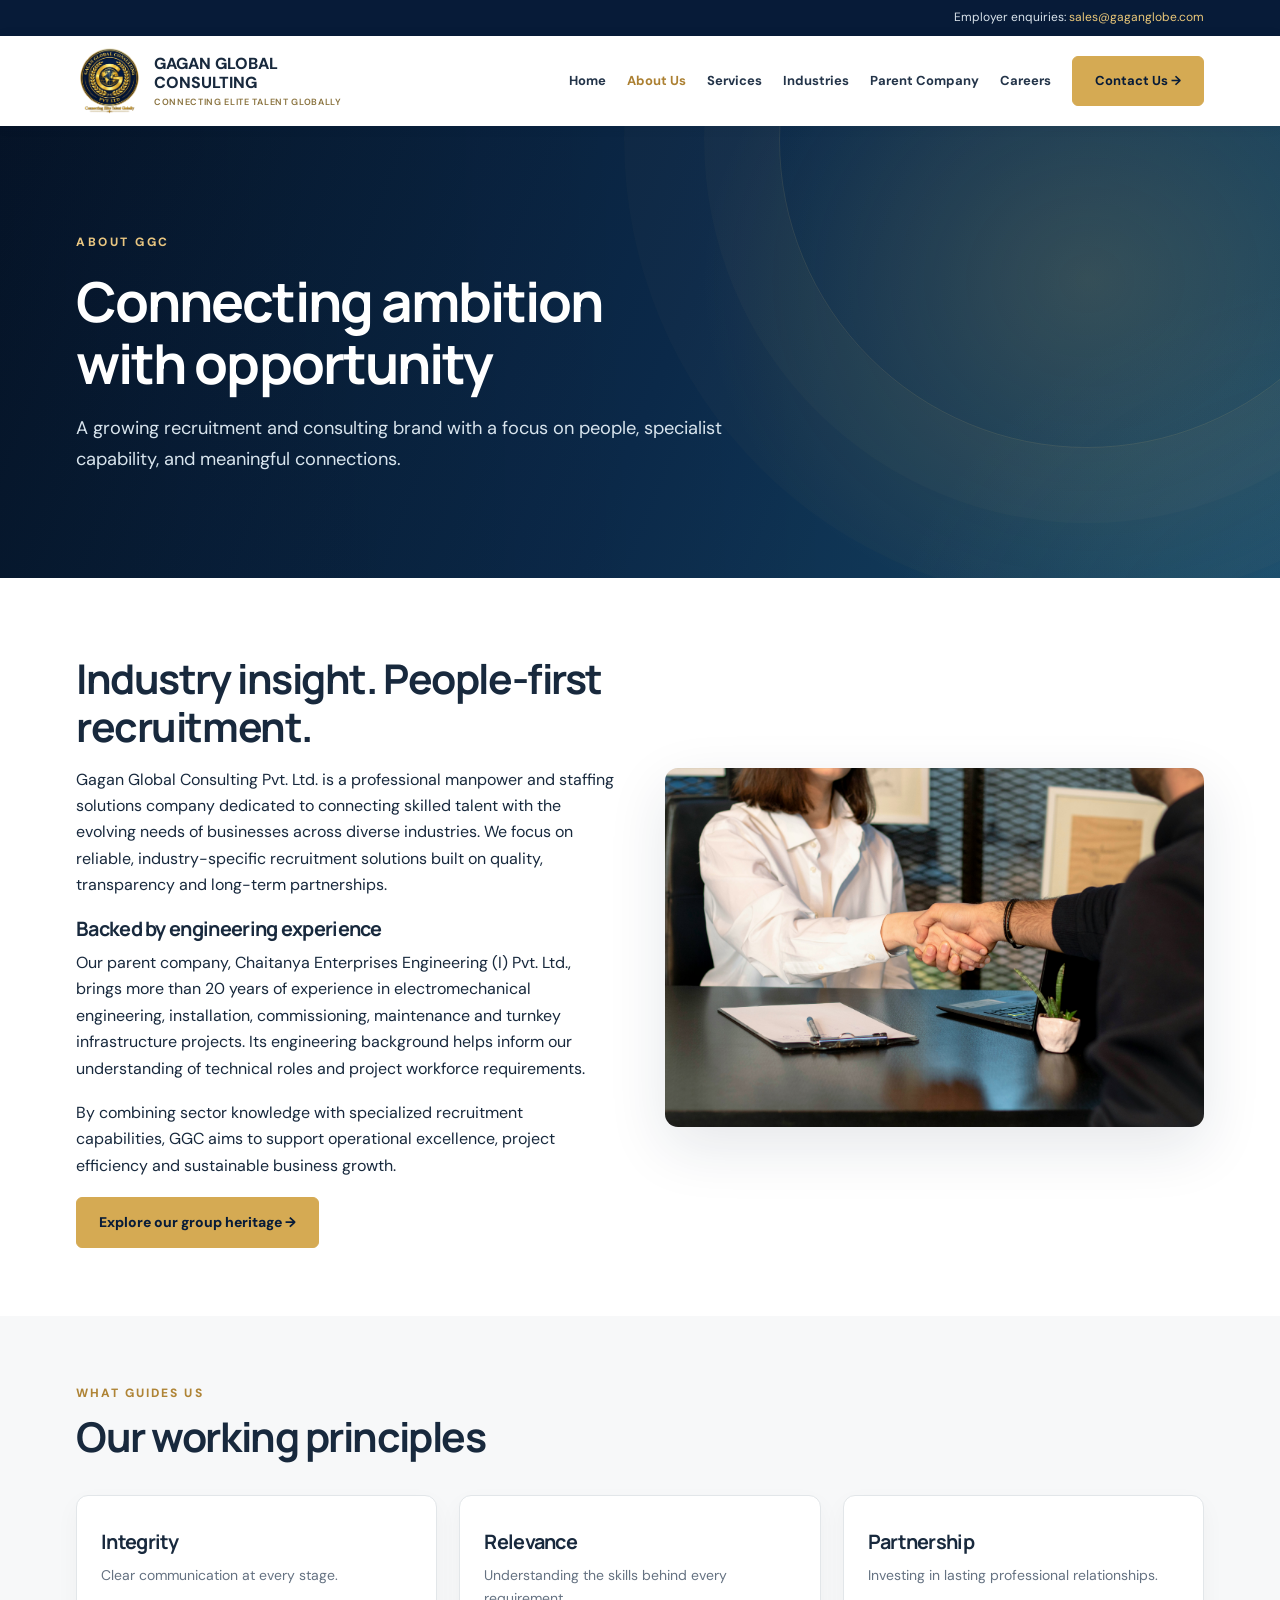
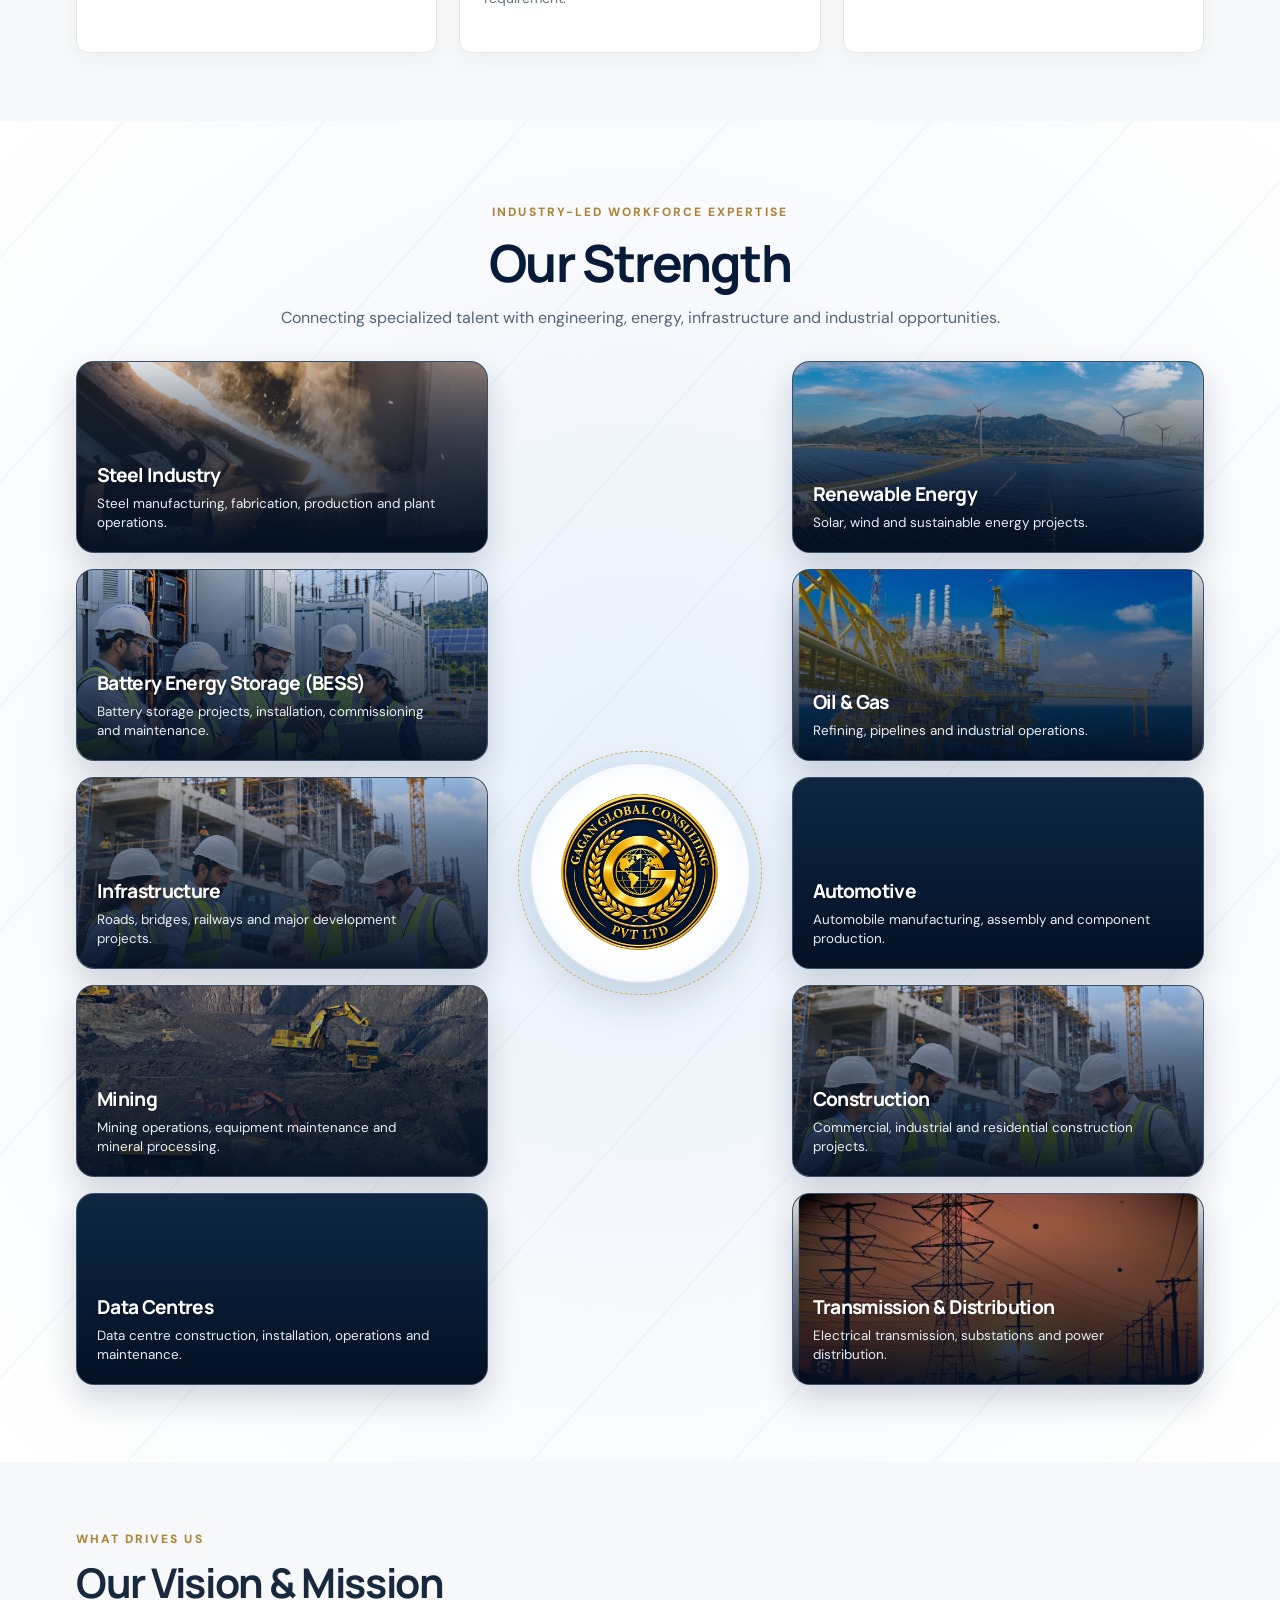
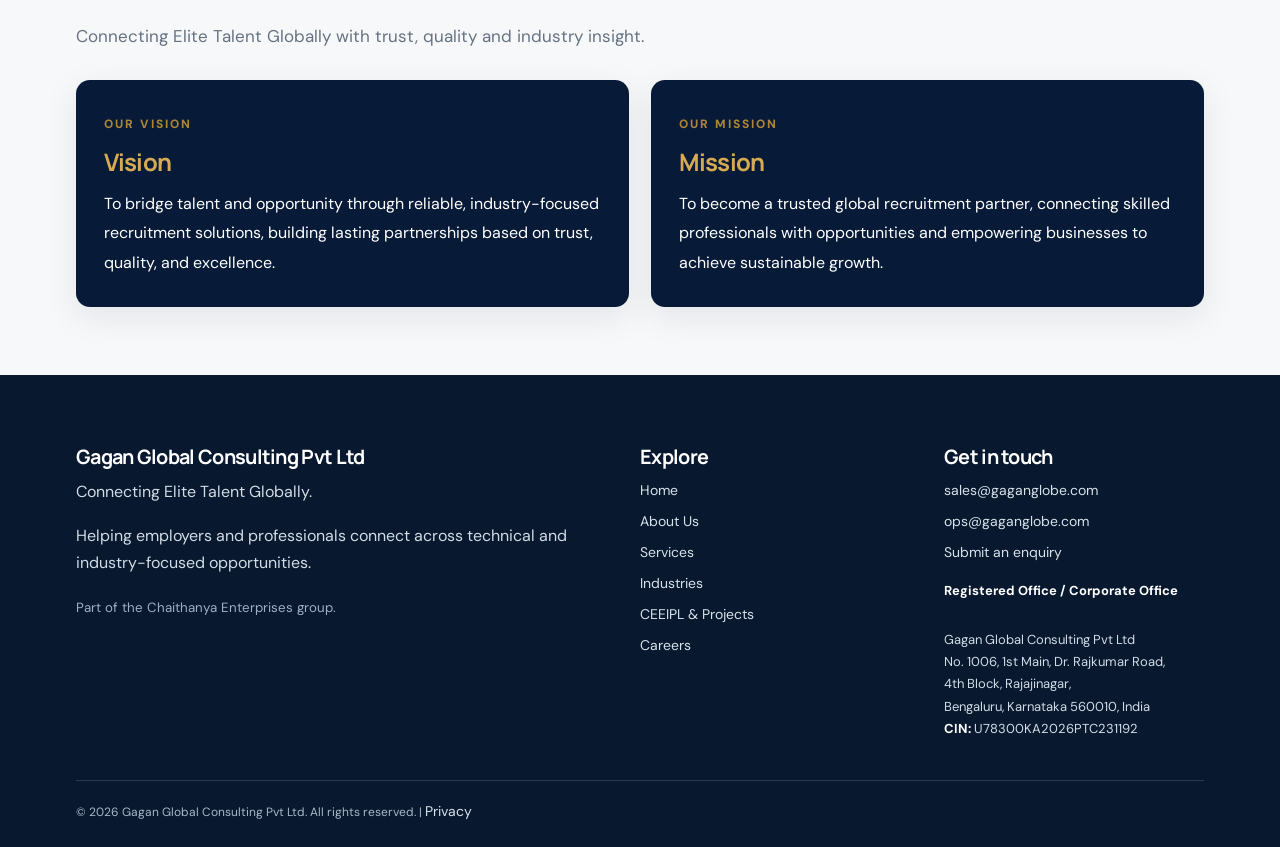
==== commit 47ffa2c4: "Updated processflow styles" ====
--- a/about.html
+++ b/about.html
@@ -21,7 +21,7 @@
     <div id="site-header">
 <!-- GGC-STATIC-HEADER:START -->
 <div class="topline">
-        <div class="wrap"><span>Gagan Global Consulting Pvt Ltd · Connecting Elite Talent Globally</span><span>Employer
+        <div class="wrap"><span></span><span>Employer
                 enquiries: <a href="mailto:sales@gaganglobe.com">sales@gaganglobe.com</a></span></div>
     </div>
     <header class="nav">
@@ -176,158 +176,9 @@
       </article>
       </div>
     </div>
-    <p class="ggc-strength-photo-footnote">Also serving Metro &amp; Airport Projects, Cement and more. <a href="industries.html">Explore all industries &rarr;</a></p>
   </div>
 </section>
 <!-- GGC-STRENGTH:END -->
-
-<!-- GGC-STRENGTH-OPTION-B:START -->
-<section class="ggc-strength-b3 ggc-strength-b4" id="ggc-strength-option-b" aria-labelledby="ggc-b3-title">
-  <div class="wrap ggc-b3-container">
-    <header class="ggc-b3-heading">
-      <span class="ggc-b3-kicker">Industry-led workforce expertise</span>
-      <h2 id="ggc-b3-title">Our Strength</h2>
-      <p>Explore the sectors supported by GGC through specialized recruitment and workforce solutions.</p>
-    </header>
-    <div class="ggc-b3-layout" data-ggc-strength-layout>
-      <!-- SVG connector coordinates are calculated at runtime from actual card positions. -->
-      <svg class="ggc-b4-connectors" aria-hidden="true" focusable="false" xmlns="http://www.w3.org/2000/svg"></svg>
-      <div class="ggc-b3-column ggc-b3-left">
-        <article class="ggc-b3-card" style="--order:0;" aria-label="Steel Industry">
-          <img class="ggc-b3-photo" src="assets/images/industries/iron-steel.jpg" alt="Steel Industry sector" loading="lazy" decoding="async">
-          <div class="ggc-b3-shade" aria-hidden="true"></div>
-          <div class="ggc-b3-copy"><h3>Steel Industry</h3><p>Steel manufacturing, fabrication, production and plant operations.</p></div>
-        </article>
-        <article class="ggc-b3-card" style="--order:1;" aria-label="Battery Energy Storage (BESS)">
-          <img class="ggc-b3-photo" src="assets/images/industries/bess.png" alt="Battery Energy Storage (BESS) sector" loading="lazy" decoding="async">
-          <div class="ggc-b3-shade" aria-hidden="true"></div>
-          <div class="ggc-b3-copy"><h3>Battery Energy Storage (BESS)</h3><p>Battery storage projects, installation, commissioning and maintenance.</p></div>
-        </article>
-        <article class="ggc-b3-card" style="--order:2;" aria-label="Infrastructure">
-          <img class="ggc-b3-photo" src="assets/images/industries/infrastructure-construction.png" alt="Infrastructure sector" loading="lazy" decoding="async">
-          <div class="ggc-b3-shade" aria-hidden="true"></div>
-          <div class="ggc-b3-copy"><h3>Infrastructure</h3><p>Roads, bridges, railways and large-scale development projects.</p></div>
-        </article>
-        <article class="ggc-b3-card" style="--order:3;" aria-label="Mining">
-          <img class="ggc-b3-photo" src="assets/images/industries/mining-industrial.jpg" alt="Mining sector" loading="lazy" decoding="async">
-          <div class="ggc-b3-shade" aria-hidden="true"></div>
-          <div class="ggc-b3-copy"><h3>Mining</h3><p>Mining operations, equipment maintenance and mineral processing.</p></div>
-        </article>
-        <article class="ggc-b3-card" style="--order:4;" aria-label="Data Centres">
-          <img class="ggc-b3-photo" src="assets/images/industries/data-centres.jpg" alt="Data Centres sector" loading="lazy" decoding="async">
-          <div class="ggc-b3-shade" aria-hidden="true"></div>
-          <div class="ggc-b3-copy"><h3>Data Centres</h3><p>Data centre construction, installation, operations and maintenance.</p></div>
-        </article>
-      </div>
-      <div class="ggc-b3-center">
-        <div class="ggc-b3-halo"><img src="assets/ggc-logo-emblem.png" alt="Gagan Global Consulting logo" loading="lazy" decoding="async"></div>
-      </div>
-      <div class="ggc-b3-column ggc-b3-right">
-        <article class="ggc-b3-card" style="--order:5;" aria-label="Renewable Energy">
-          <img class="ggc-b3-photo" src="assets/images/industries/renewable-energy.jpg" alt="Renewable Energy sector" loading="lazy" decoding="async">
-          <div class="ggc-b3-shade" aria-hidden="true"></div>
-          <div class="ggc-b3-copy"><h3>Renewable Energy</h3><p>Solar, wind and sustainable energy projects.</p></div>
-        </article>
-        <article class="ggc-b3-card" style="--order:6;" aria-label="Oil &amp; Gas">
-          <img class="ggc-b3-photo" src="assets/images/industries/oil-gas.jpeg" alt="Oil &amp; Gas sector" loading="lazy" decoding="async">
-          <div class="ggc-b3-shade" aria-hidden="true"></div>
-          <div class="ggc-b3-copy"><h3>Oil &amp; Gas</h3><p>Refining, pipelines and industrial operations.</p></div>
-        </article>
-        <article class="ggc-b3-card" style="--order:7;" aria-label="Automotive">
-          <img class="ggc-b3-photo" src="assets/images/industries/automotive.jpg" alt="Automotive sector" loading="lazy" decoding="async">
-          <div class="ggc-b3-shade" aria-hidden="true"></div>
-          <div class="ggc-b3-copy"><h3>Automotive</h3><p>Automobile manufacturing, assembly and component production.</p></div>
-        </article>
-        <article class="ggc-b3-card" style="--order:8;" aria-label="Construction">
-          <img class="ggc-b3-photo" src="assets/images/industries/infrastructure-construction.png" alt="Construction sector" loading="lazy" decoding="async">
-          <div class="ggc-b3-shade" aria-hidden="true"></div>
-          <div class="ggc-b3-copy"><h3>Construction</h3><p>Commercial, industrial and residential construction projects.</p></div>
-        </article>
-        <article class="ggc-b3-card" style="--order:9;" aria-label="Transmission &amp; Distribution">
-          <img class="ggc-b3-photo" src="assets/images/industries/transmission-distribution.jpg" alt="Transmission &amp; Distribution sector" loading="lazy" decoding="async">
-          <div class="ggc-b3-shade" aria-hidden="true"></div>
-          <div class="ggc-b3-copy"><h3>Transmission &amp; Distribution</h3><p>Electrical transmission, substations and power distribution.</p></div>
-        </article>
-      </div>
-    </div>
-    <p class="ggc-b3-footnote">Also serving Metro &amp; Airport Projects, Cement and more. <a href="industries.html">Explore all industries &rarr;</a></p>
-  </div>
-</section>
-<!-- GGC-STRENGTH-OPTION-B:END -->
-
-<!-- GGC-STRENGTH-OPTION-C:START -->
-<section class="ggc-strength-b3 ggc-strength-c5" id="ggc-strength-option-c" aria-labelledby="ggc-c5-title">
-  <div class="wrap ggc-b3-container">
-    <header class="ggc-b3-heading">
-      <span class="ggc-b3-kicker">Industry-led workforce expertise</span>
-      <h2 id="ggc-c5-title">Our Strength</h2>
-      <p>Connecting specialized talent with engineering, energy, infrastructure and industrial opportunities.</p>
-    </header>
-    <div class="ggc-b3-layout" data-ggc-strength-c5-layout>
-      <svg class="ggc-c5-connectors" aria-hidden="true" focusable="false" xmlns="http://www.w3.org/2000/svg"></svg>
-      <div class="ggc-b3-column ggc-b3-left">
-        <article class="ggc-b3-card" style="--order:0;" aria-label="Steel Industry">
-          <img class="ggc-b3-photo" src="assets/images/industries/iron-steel.jpg" alt="Steel Industry sector" loading="lazy" decoding="async">
-          <div class="ggc-b3-shade" aria-hidden="true"></div>
-          <div class="ggc-b3-copy"><h3>Steel Industry</h3><p>Steel manufacturing, fabrication, production and plant operations.</p></div>
-        </article>
-        <article class="ggc-b3-card" style="--order:1;" aria-label="Battery Energy Storage (BESS)">
-          <img class="ggc-b3-photo" src="assets/images/industries/bess.png" alt="Battery Energy Storage (BESS) sector" loading="lazy" decoding="async">
-          <div class="ggc-b3-shade" aria-hidden="true"></div>
-          <div class="ggc-b3-copy"><h3>Battery Energy Storage (BESS)</h3><p>Battery storage projects, installation, commissioning and maintenance.</p></div>
-        </article>
-        <article class="ggc-b3-card" style="--order:2;" aria-label="Infrastructure">
-          <img class="ggc-b3-photo" src="assets/images/industries/infrastructure-construction.png" alt="Infrastructure sector" loading="lazy" decoding="async">
-          <div class="ggc-b3-shade" aria-hidden="true"></div>
-          <div class="ggc-b3-copy"><h3>Infrastructure</h3><p>Roads, bridges, railways and large-scale development projects.</p></div>
-        </article>
-        <article class="ggc-b3-card" style="--order:3;" aria-label="Mining">
-          <img class="ggc-b3-photo" src="assets/images/industries/mining-industrial.jpg" alt="Mining sector" loading="lazy" decoding="async">
-          <div class="ggc-b3-shade" aria-hidden="true"></div>
-          <div class="ggc-b3-copy"><h3>Mining</h3><p>Mining operations, equipment maintenance and mineral processing.</p></div>
-        </article>
-        <article class="ggc-b3-card" style="--order:4;" aria-label="Data Centres">
-          <img class="ggc-b3-photo" src="assets/images/industries/data-centres.jpg" alt="Data Centres sector" loading="lazy" decoding="async">
-          <div class="ggc-b3-shade" aria-hidden="true"></div>
-          <div class="ggc-b3-copy"><h3>Data Centres</h3><p>Data centre construction, installation, operations and maintenance.</p></div>
-        </article>
-      </div>
-      <div class="ggc-b3-center">
-        <div class="ggc-b3-halo"><img src="assets/ggc-logo-emblem.png" alt="Gagan Global Consulting logo" loading="lazy" decoding="async"></div>
-      </div>
-      <div class="ggc-b3-column ggc-b3-right">
-        <article class="ggc-b3-card" style="--order:5;" aria-label="Renewable Energy">
-          <img class="ggc-b3-photo" src="assets/images/industries/renewable-energy.jpg" alt="Renewable Energy sector" loading="lazy" decoding="async">
-          <div class="ggc-b3-shade" aria-hidden="true"></div>
-          <div class="ggc-b3-copy"><h3>Renewable Energy</h3><p>Solar, wind and sustainable energy projects.</p></div>
-        </article>
-        <article class="ggc-b3-card" style="--order:6;" aria-label="Oil &amp; Gas">
-          <img class="ggc-b3-photo" src="assets/images/industries/oil-gas.jpeg" alt="Oil &amp; Gas sector" loading="lazy" decoding="async">
-          <div class="ggc-b3-shade" aria-hidden="true"></div>
-          <div class="ggc-b3-copy"><h3>Oil &amp; Gas</h3><p>Refining, pipelines and industrial operations.</p></div>
-        </article>
-        <article class="ggc-b3-card" style="--order:7;" aria-label="Automotive">
-          <img class="ggc-b3-photo" src="assets/images/industries/automotive.jpg" alt="Automotive sector" loading="lazy" decoding="async">
-          <div class="ggc-b3-shade" aria-hidden="true"></div>
-          <div class="ggc-b3-copy"><h3>Automotive</h3><p>Automobile manufacturing, assembly and component production.</p></div>
-        </article>
-        <article class="ggc-b3-card" style="--order:8;" aria-label="Construction">
-          <img class="ggc-b3-photo" src="assets/images/industries/infrastructure-construction.png" alt="Construction sector" loading="lazy" decoding="async">
-          <div class="ggc-b3-shade" aria-hidden="true"></div>
-          <div class="ggc-b3-copy"><h3>Construction</h3><p>Commercial, industrial and residential construction projects.</p></div>
-        </article>
-        <article class="ggc-b3-card" style="--order:9;" aria-label="Transmission &amp; Distribution">
-          <img class="ggc-b3-photo" src="assets/images/industries/transmission-distribution.jpg" alt="Transmission &amp; Distribution sector" loading="lazy" decoding="async">
-          <div class="ggc-b3-shade" aria-hidden="true"></div>
-          <div class="ggc-b3-copy"><h3>Transmission &amp; Distribution</h3><p>Electrical transmission, substations and power distribution.</p></div>
-        </article>
-      </div>
-    </div>
-    <p class="ggc-b3-footnote">Also serving Metro &amp; Airport Projects, Cement and more. <a href="industries.html">Explore all industries &rarr;</a></p>
-  </div>
-</section>
-<!-- GGC-STRENGTH-OPTION-C:END -->
-
 
 <!-- GGC-SAFE-PURPOSE-START -->
 <section class="section soft" id="vision-mission">
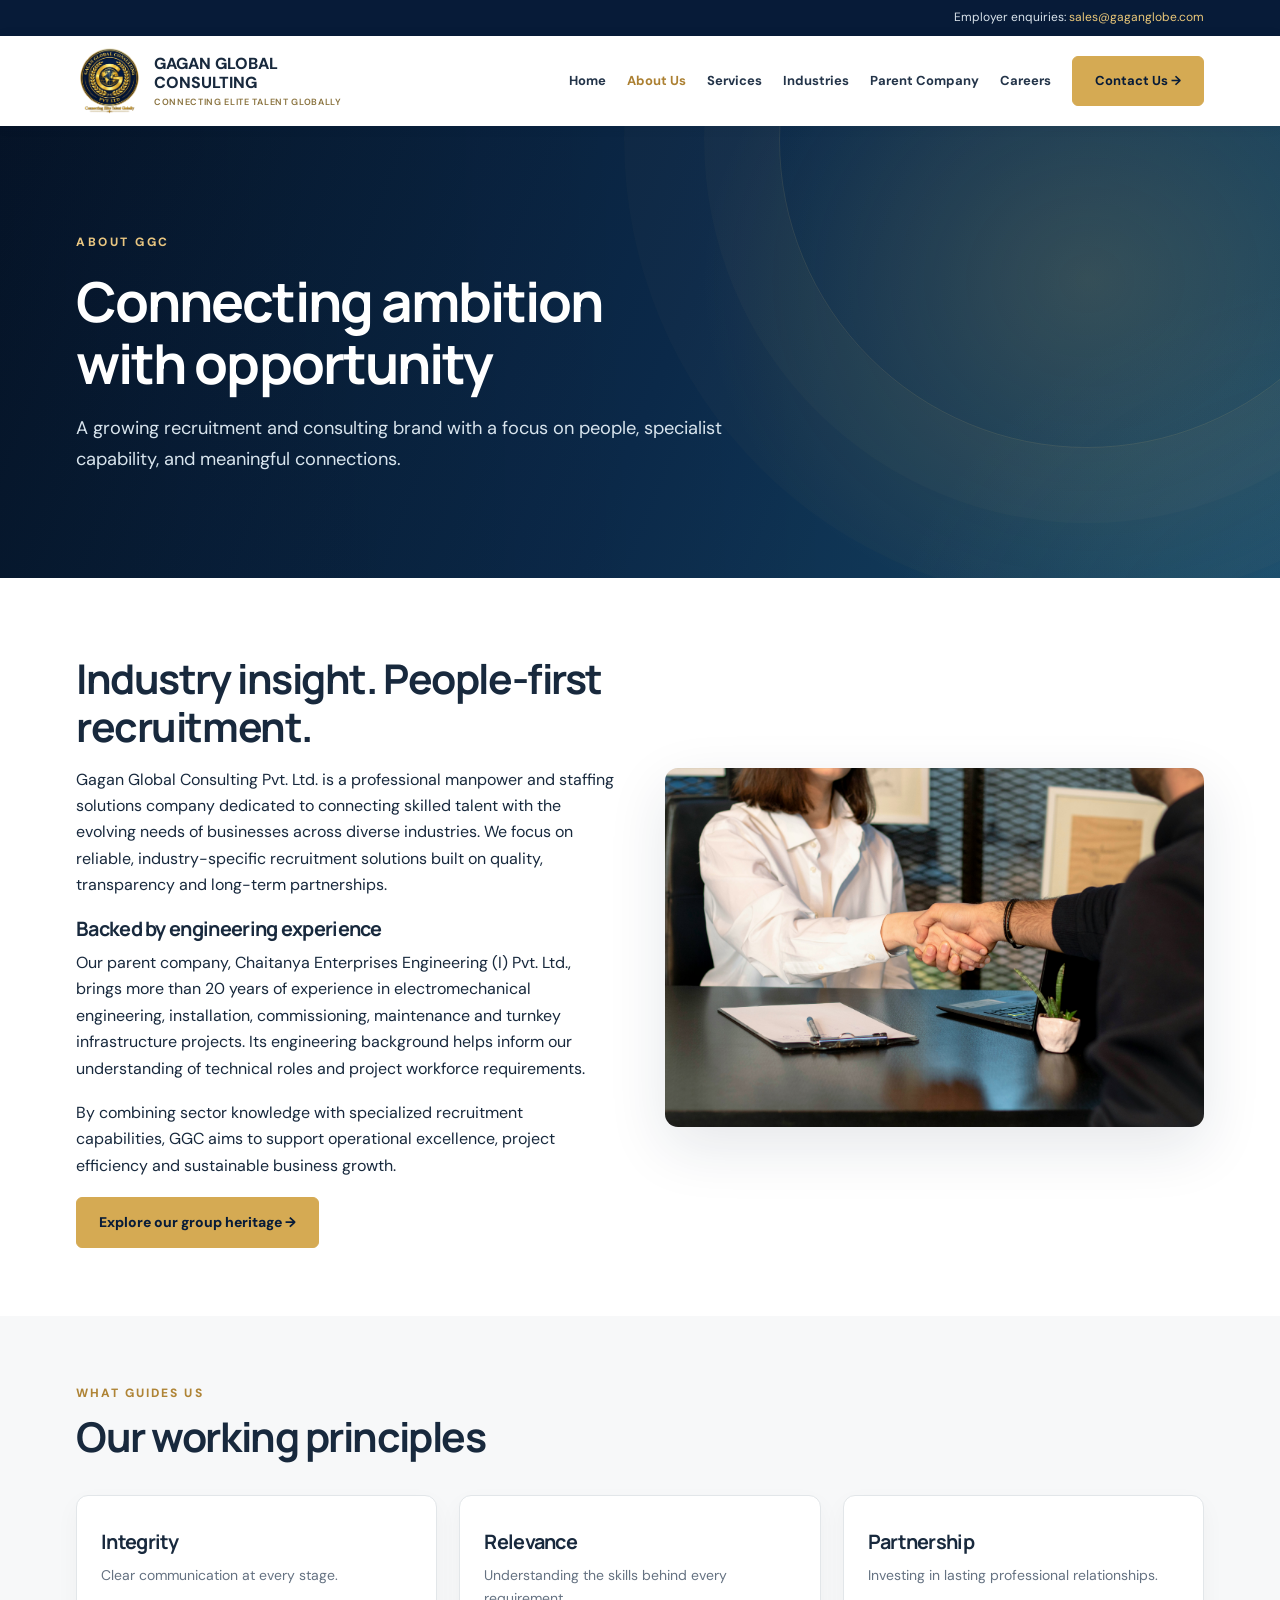
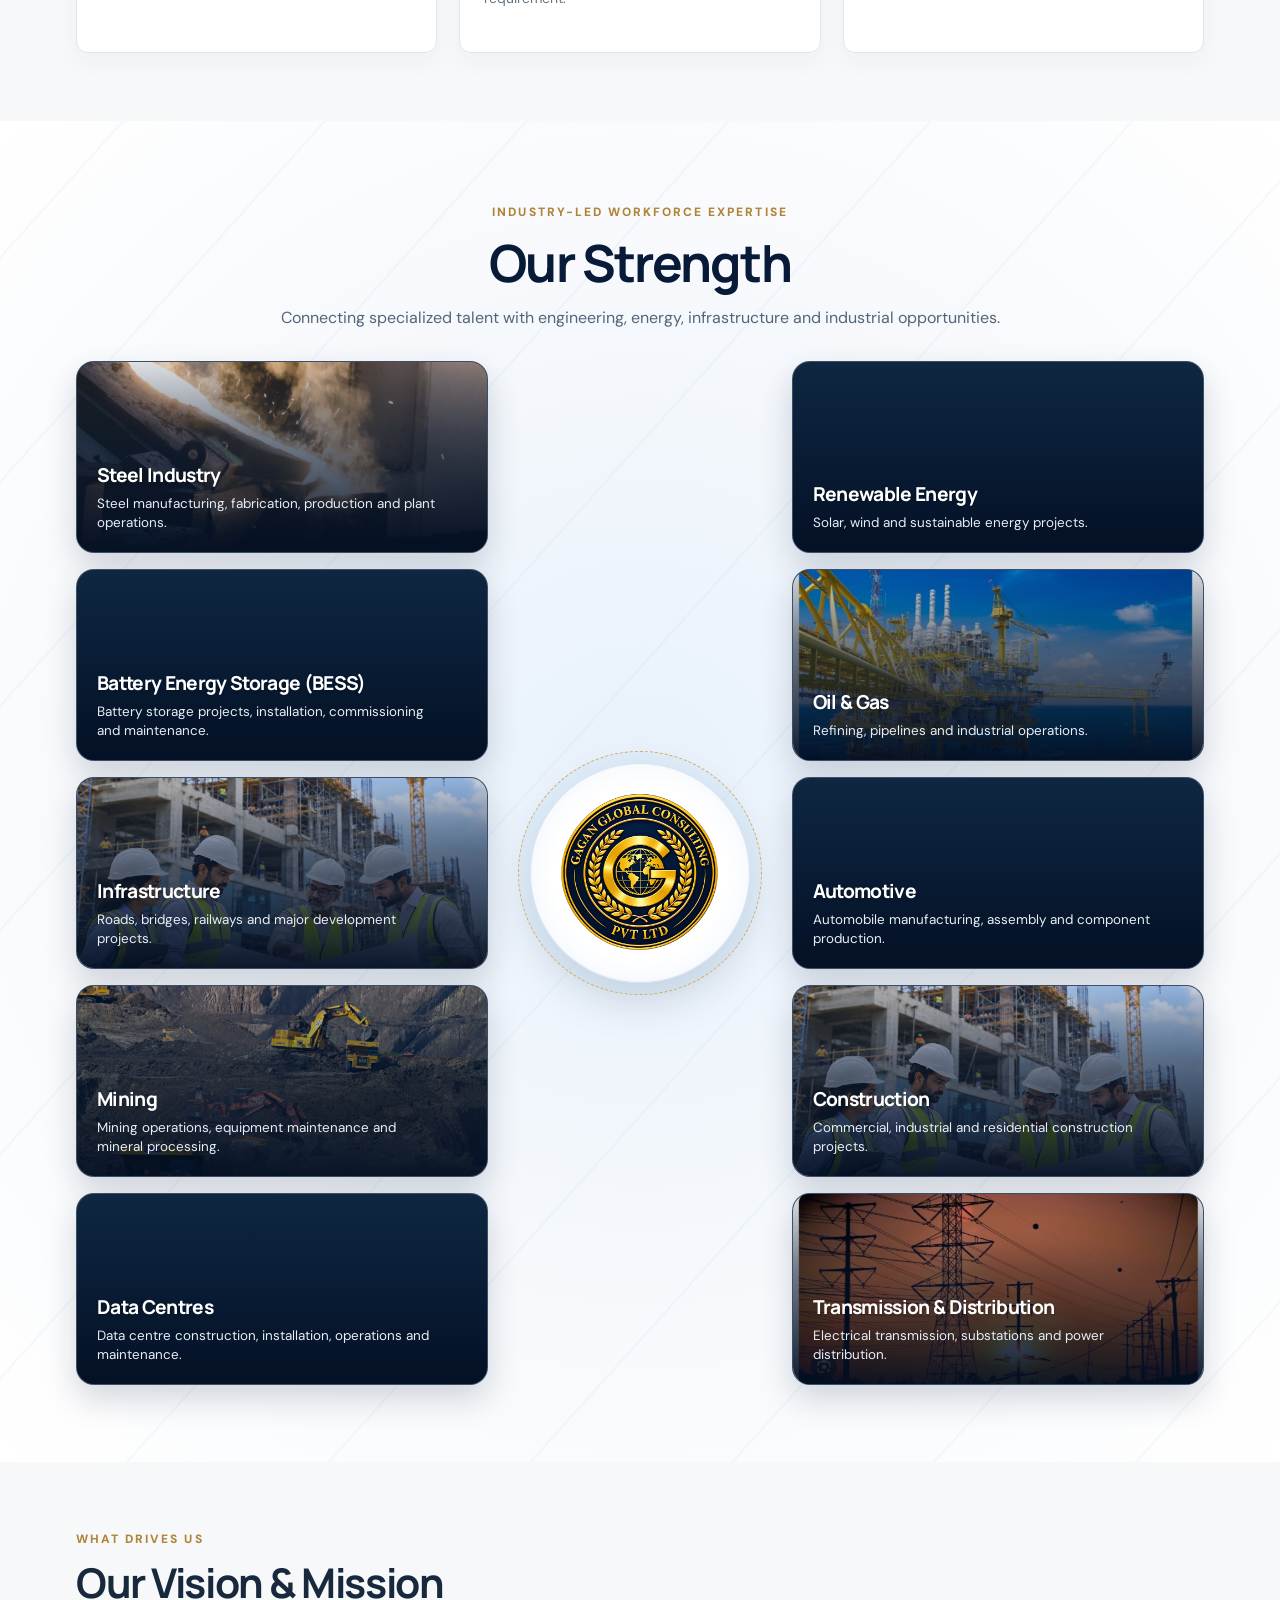
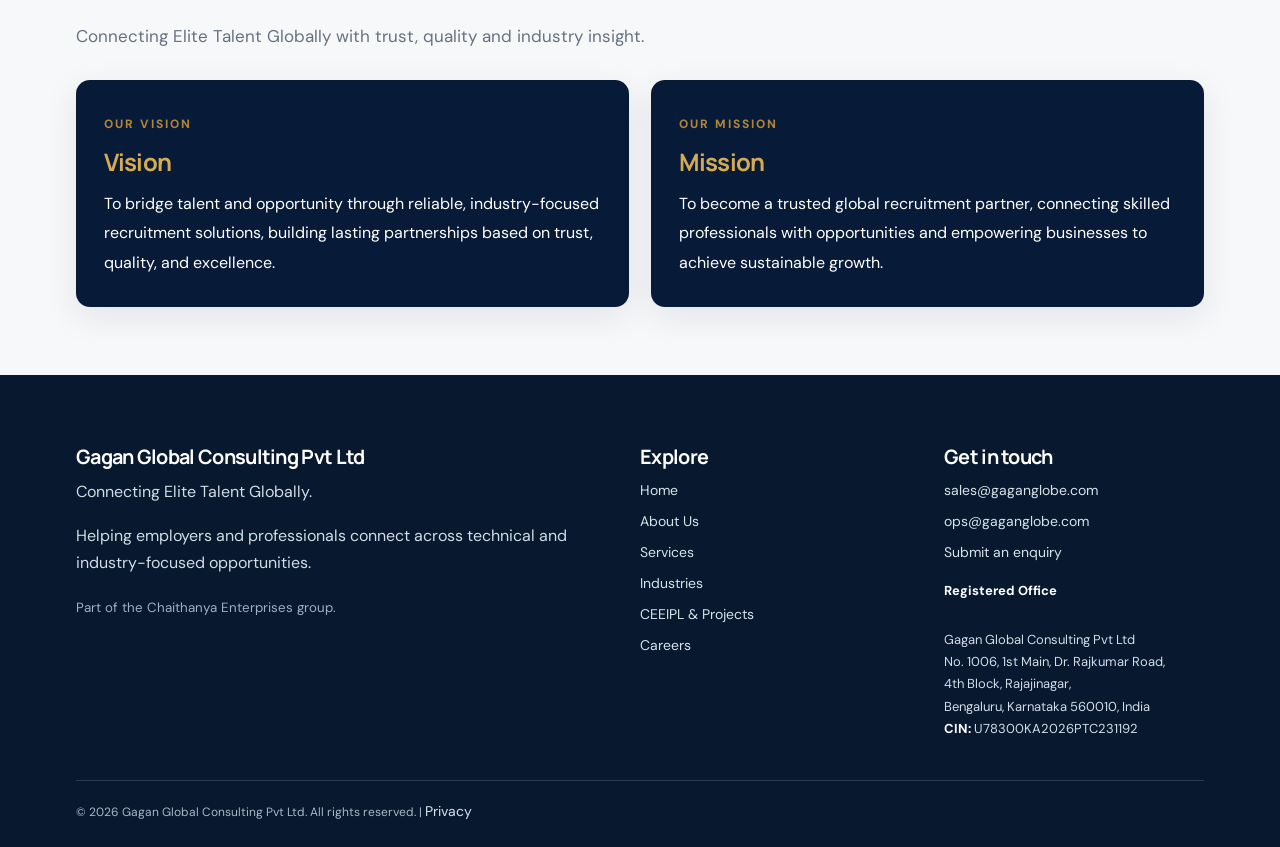
==== commit cc1584a1: "Updated processflow styles" ====
--- a/about.html
+++ b/about.html
@@ -219,7 +219,7 @@
                         href="mailto:ops@gaganglobe.com">ops@gaganglobe.com</a><a href="contact.html">Submit an
                         enquiry</a>
 <address class="ggc-office-address">
-  <strong>Registered Office / Corporate Office</strong><br>
+  <strong>Registered Office</strong><br>
   Gagan Global Consulting Pvt Ltd<br>
   No. 1006, 1st Main, Dr. Rajkumar Road,<br>
   4th Block, Rajajinagar,<br>
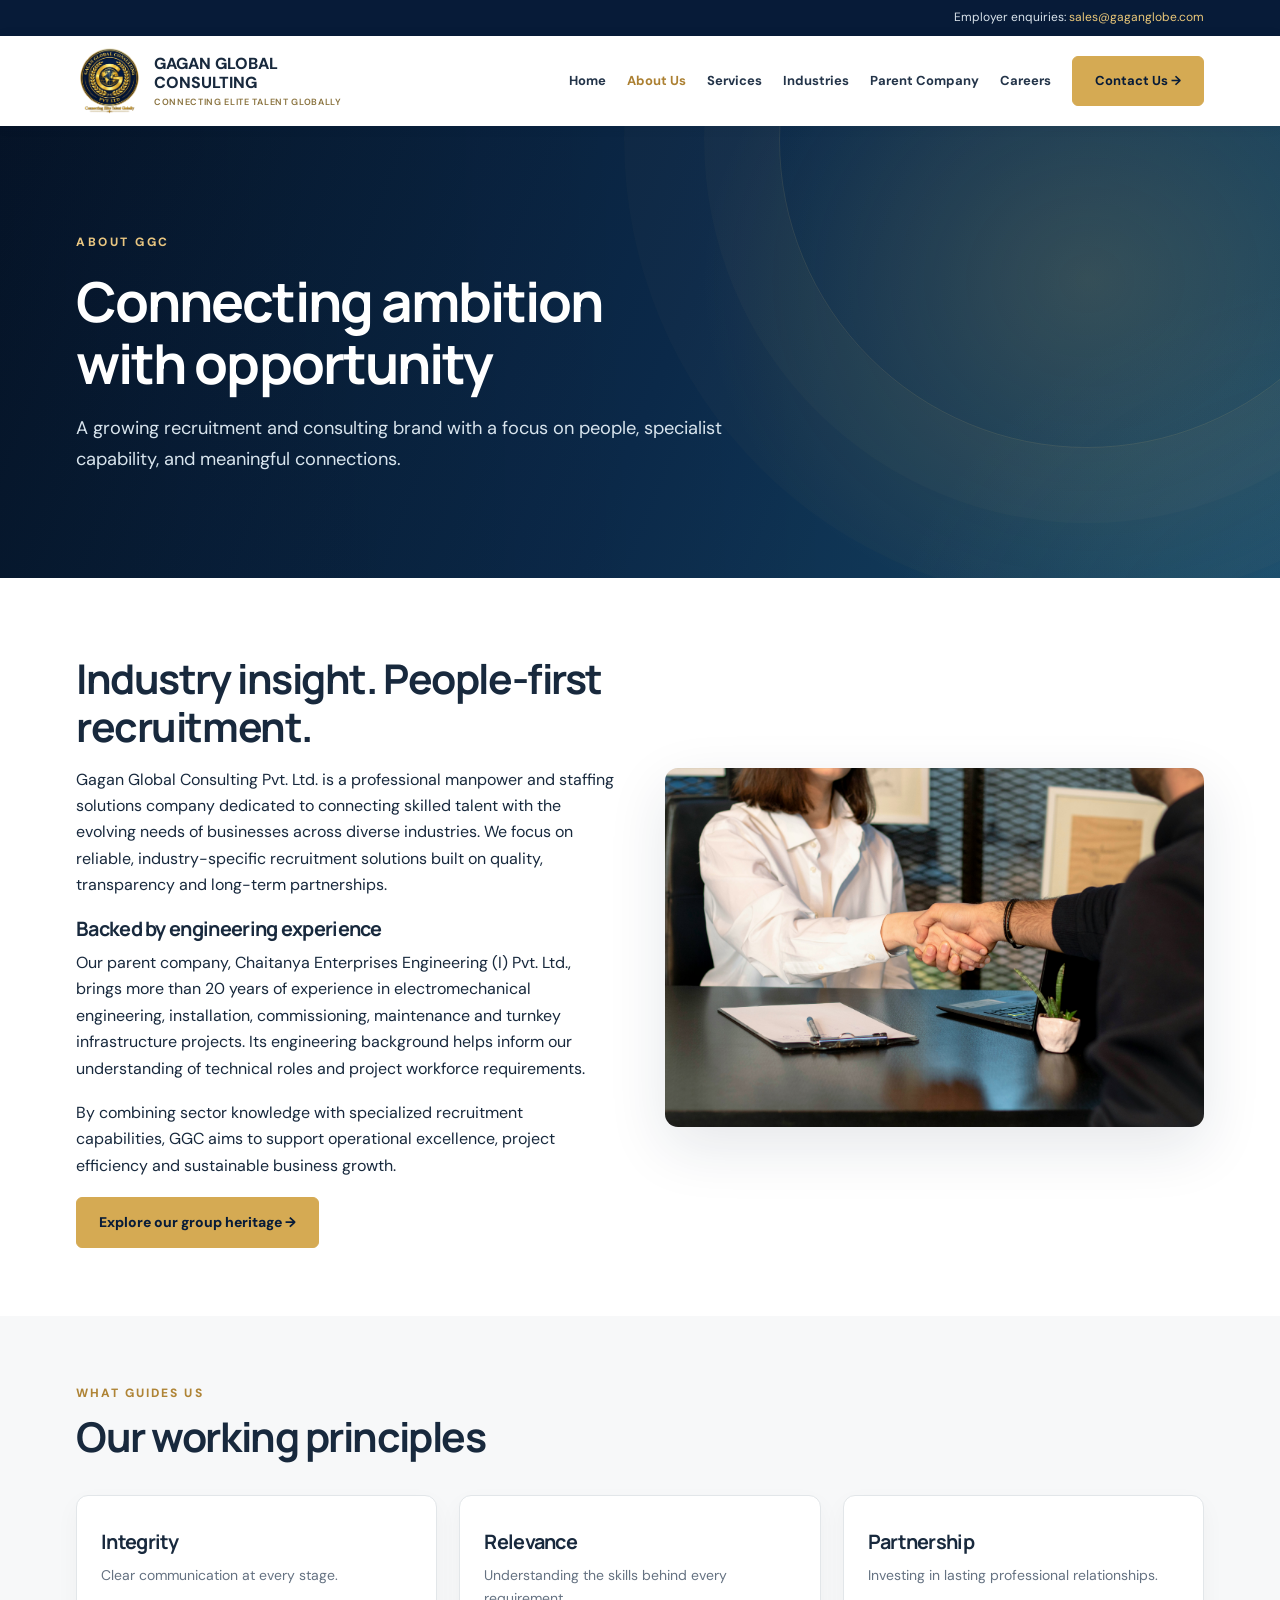
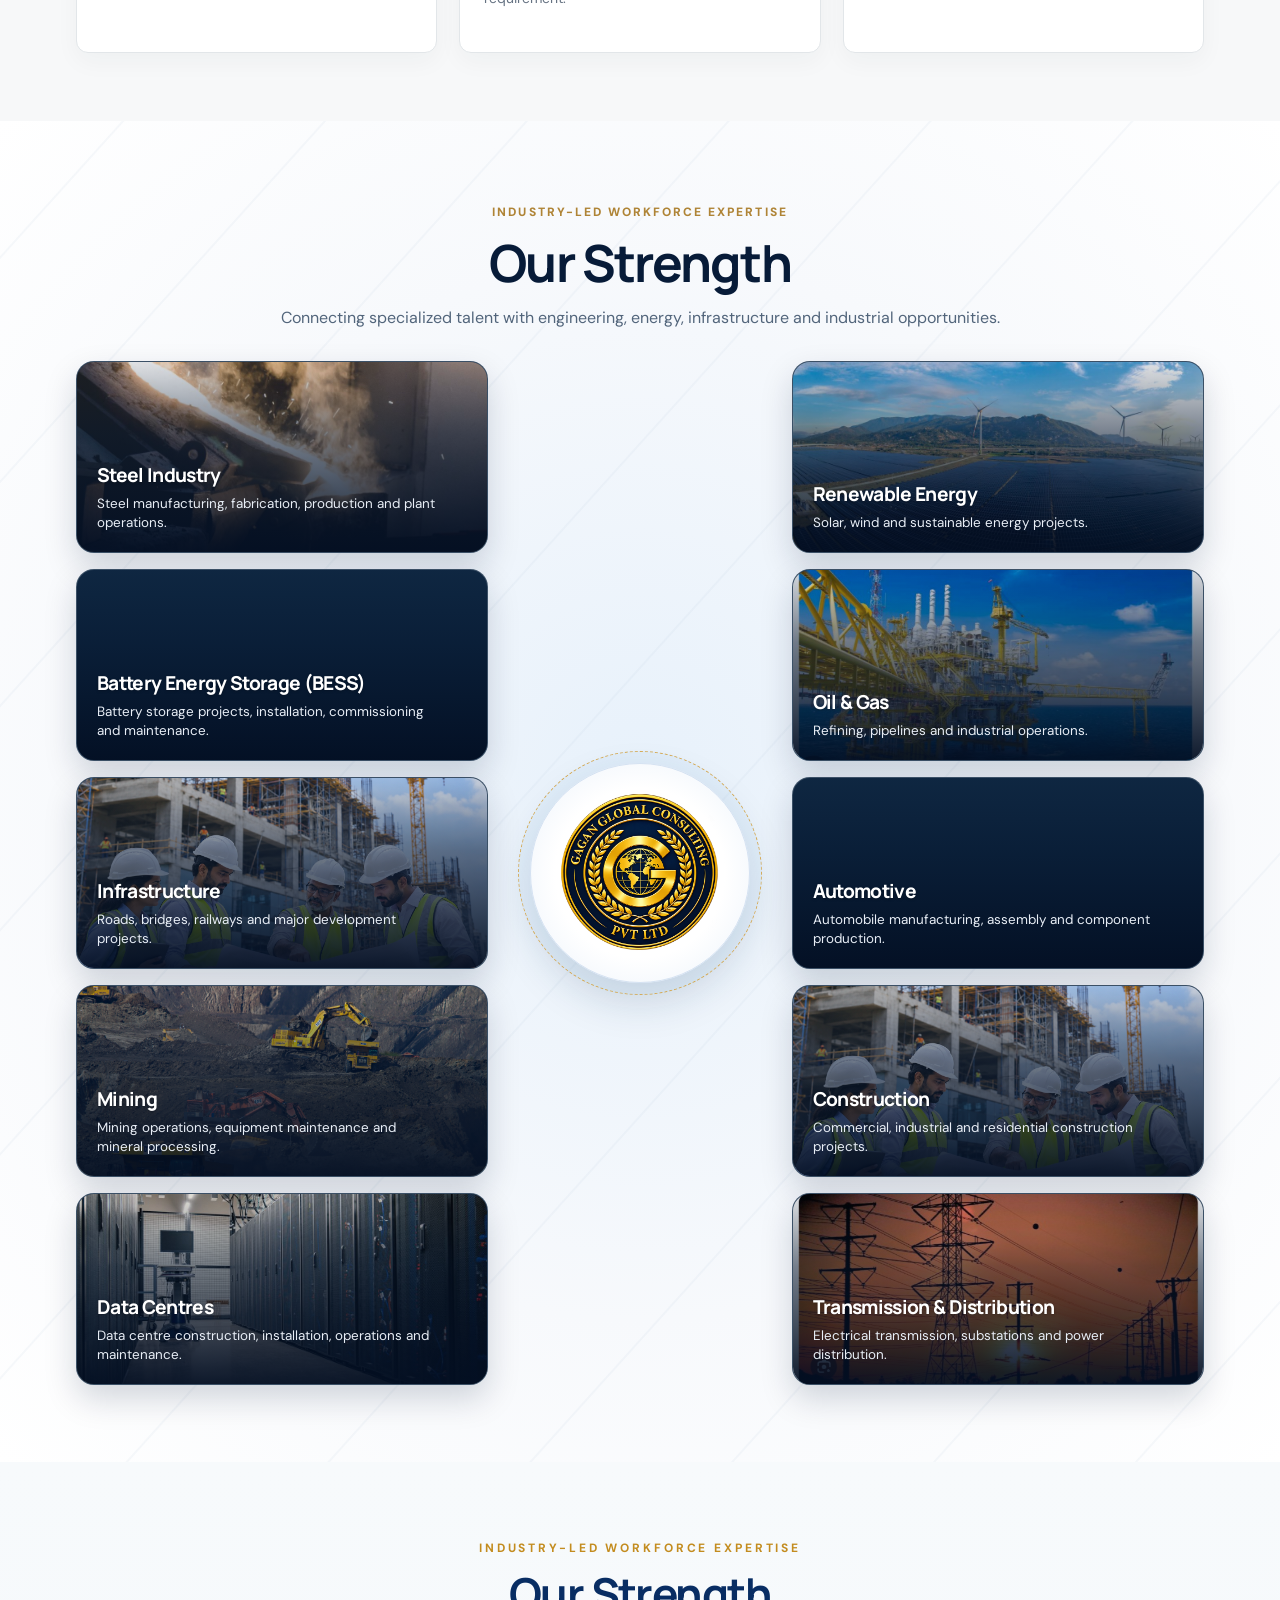
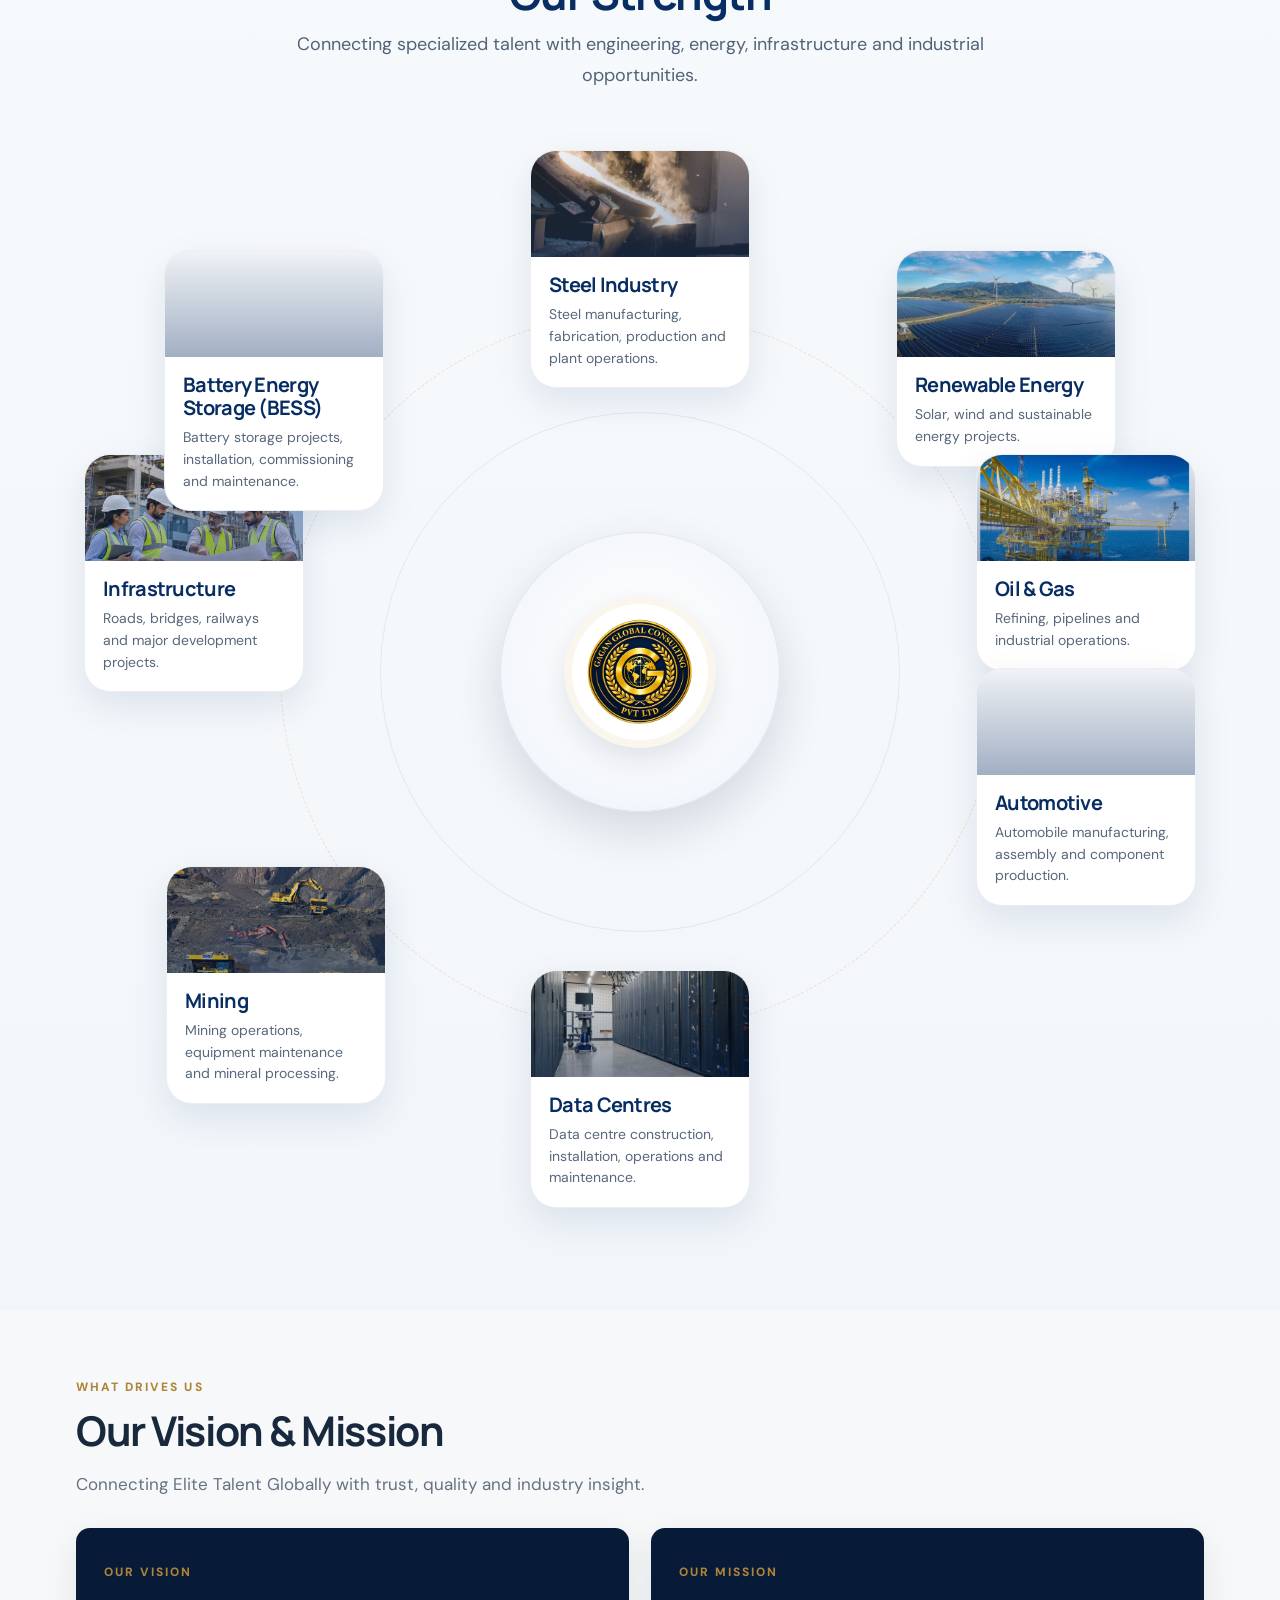
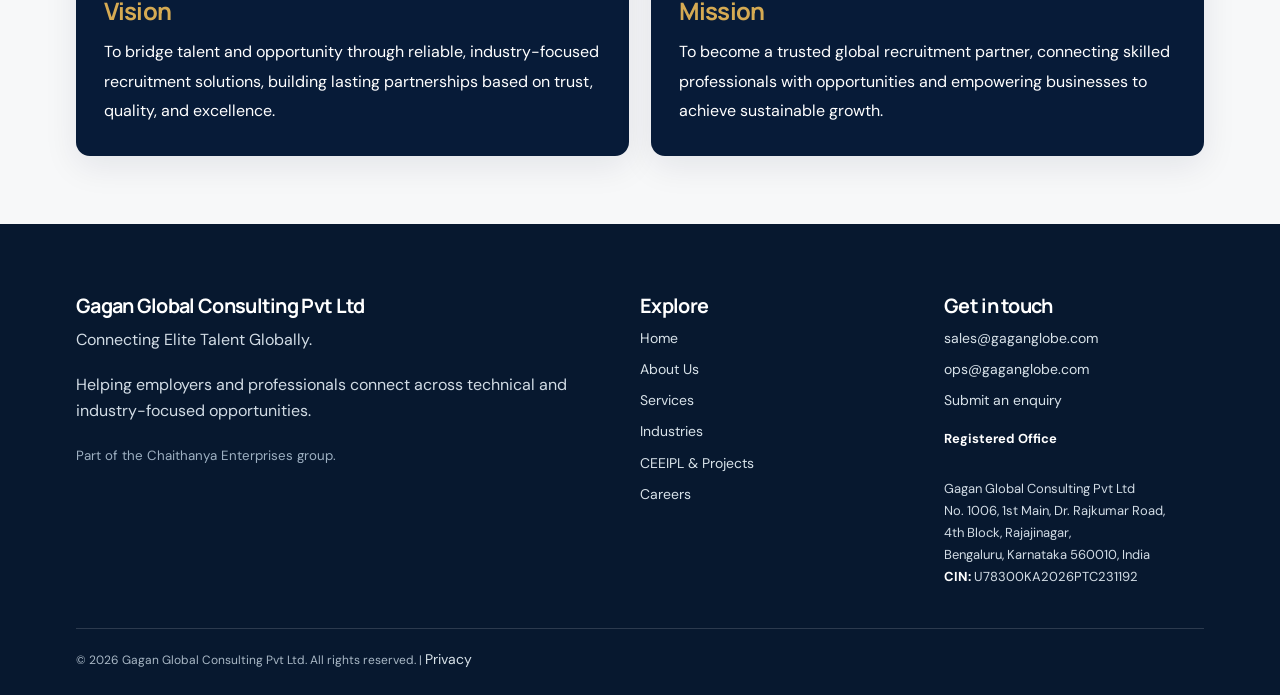
==== commit b019402e: "Updated Aboutus strength" ====
--- a/about.html
+++ b/about.html
@@ -15,6 +15,7 @@
   <link rel="stylesheet" href="assets/ggc-strength-photo-v2.css">
   <link rel="stylesheet" href="assets/ggc-strength-linked-v4.css">
   <link rel="stylesheet" href="assets/ggc-strength-option-c.css">
+  <link rel="stylesheet" href="assets/ggc-strength-circle-v1.css">
 </head>
 
 <body>
@@ -179,6 +180,70 @@
   </div>
 </section>
 <!-- GGC-STRENGTH:END -->
+
+<!-- GGC-STRENGTH-OPTION-D:START -->
+<section class="ggc-strength-circle" id="ggc-strength-option-d" aria-labelledby="ggc-sc-title">
+  <div class="wrap ggc-sc-wrap">
+    <header class="ggc-sc-heading">
+      <span class="ggc-sc-kicker">Industry-led workforce expertise</span>
+      <h2 id="ggc-sc-title">Our Strength</h2>
+      <p>Connecting specialized talent with engineering, energy, infrastructure and industrial opportunities.</p>
+    </header>
+
+    <div class="ggc-sc-stage" aria-label="Industry expertise arranged around the GGC logo">
+      <div class="ggc-sc-ring ring-outer" aria-hidden="true"></div>
+      <div class="ggc-sc-ring ring-inner" aria-hidden="true"></div>
+
+      <div class="ggc-sc-center">
+        <div class="ggc-sc-logo-shell">
+          <img src="assets/ggc-logo-emblem.png" alt="Gagan Global Consulting logo" loading="lazy" decoding="async">
+        </div>
+      </div>
+
+      <article class="ggc-sc-card is-01">
+        <div class="ggc-sc-media"><img src="assets/images/industries/iron-steel.jpg" alt="Steel Industry" loading="lazy" decoding="async"></div>
+        <div class="ggc-sc-copy"><h3>Steel Industry</h3><p>Steel manufacturing, fabrication, production and plant operations.</p></div>
+      </article>
+
+      <article class="ggc-sc-card is-02">
+        <div class="ggc-sc-media"><img src="assets/images/industries/renewable-energy.jpg" alt="Renewable Energy" loading="lazy" decoding="async"></div>
+        <div class="ggc-sc-copy"><h3>Renewable Energy</h3><p>Solar, wind and sustainable energy projects.</p></div>
+      </article>
+
+      <article class="ggc-sc-card is-03">
+        <div class="ggc-sc-media"><img src="assets/images/industries/oil-gas.jpeg" alt="Oil and Gas" loading="lazy" decoding="async"></div>
+        <div class="ggc-sc-copy"><h3>Oil &amp; Gas</h3><p>Refining, pipelines and industrial operations.</p></div>
+      </article>
+
+      <article class="ggc-sc-card is-04">
+        <div class="ggc-sc-media"><img src="assets/images/industries/automotive.jpg" alt="Automotive" loading="lazy" decoding="async"></div>
+        <div class="ggc-sc-copy"><h3>Automotive</h3><p>Automobile manufacturing, assembly and component production.</p></div>
+      </article>
+
+      <article class="ggc-sc-card is-06">
+        <div class="ggc-sc-media"><img src="assets/images/industries/data-centres.jpg" alt="Data Centres" loading="lazy" decoding="async"></div>
+        <div class="ggc-sc-copy"><h3>Data Centres</h3><p>Data centre construction, installation, operations and maintenance.</p></div>
+      </article>
+
+      <article class="ggc-sc-card is-07">
+        <div class="ggc-sc-media"><img src="assets/images/industries/mining-industrial.jpg" alt="Mining" loading="lazy" decoding="async"></div>
+        <div class="ggc-sc-copy"><h3>Mining</h3><p>Mining operations, equipment maintenance and mineral processing.</p></div>
+      </article>
+
+      <article class="ggc-sc-card is-09">
+        <div class="ggc-sc-media"><img src="assets/images/industries/infrastructure-construction.png" alt="Infrastructure" loading="lazy" decoding="async"></div>
+        <div class="ggc-sc-copy"><h3>Infrastructure</h3><p>Roads, bridges, railways and major development projects.</p></div>
+      </article>
+
+      <article class="ggc-sc-card is-10">
+        <div class="ggc-sc-media"><img src="assets/images/industries/bess.png" alt="Battery Energy Storage Systems" loading="lazy" decoding="async"></div>
+        <div class="ggc-sc-copy"><h3>Battery Energy Storage (BESS)</h3><p>Battery storage projects, installation, commissioning and maintenance.</p></div>
+      </article>
+    </div>
+  </div>
+</section>
+<!-- GGC-STRENGTH-OPTION-D:END -->
+
 
 <!-- GGC-SAFE-PURPOSE-START -->
 <section class="section soft" id="vision-mission">
--- a/assets/ggc-strength-circle-v1.css
+++ b/assets/ggc-strength-circle-v1.css
@@ -0,0 +1,104 @@
+.ggc-strength-circle{
+  padding:72px 0 88px;
+  background:linear-gradient(180deg,#f7fafc 0%,#f2f6fa 100%);
+}
+.ggc-sc-wrap{max-width:1420px;margin:0 auto;}
+.ggc-sc-heading{text-align:center;max-width:860px;margin:0 auto 32px;}
+.ggc-sc-kicker{display:inline-block;font-size:12px;letter-spacing:.24em;text-transform:uppercase;color:#c38c1f;font-weight:700;margin-bottom:10px;}
+.ggc-sc-heading h2{margin:0 0 12px;font-size:44px;line-height:1.1;color:#082d63;}
+.ggc-sc-heading p{margin:0 auto;color:#526377;font-size:18px;line-height:1.7;max-width:760px;}
+
+.ggc-sc-stage{
+  position:relative;
+  min-height:1040px;
+  margin:0 auto;
+}
+.ggc-sc-ring{
+  position:absolute;left:50%;top:50%;transform:translate(-50%,-50%);
+  border-radius:50%;pointer-events:none;
+}
+.ggc-sc-stage .ring-outer{width:820px;height:820px;border:1px dashed rgba(195,140,31,.22);}
+.ggc-sc-stage .ring-inner{width:610px;height:610px;border:1px solid rgba(8,45,99,.08);}
+
+.ggc-sc-center{
+  position:absolute;left:50%;top:50%;transform:translate(-50%,-50%);
+  width:280px;height:280px;border-radius:50%;
+  background:radial-gradient(circle at 50% 45%,#ffffff 0%,#f4f7fb 68%,#e7eef7 100%);
+  box-shadow:0 18px 48px rgba(6,28,61,.14);
+  border:1px solid rgba(8,45,99,.08);
+  display:flex;flex-direction:column;align-items:center;justify-content:center;gap:8px;
+  text-align:center;padding:20px;z-index:4;
+}
+.ggc-sc-logo-shell{
+  width:152px;height:152px;border-radius:50%;display:flex;align-items:center;justify-content:center;
+  background:#fff;border:8px solid rgba(195,140,31,.08);box-shadow:0 12px 28px rgba(6,28,61,.10);
+}
+.ggc-sc-logo-shell img{width:122px;height:122px;object-fit:contain;display:block;}
+.ggc-sc-center strong{font-size:18px;line-height:1.35;color:#082d63;}
+.ggc-sc-center span{font-size:13px;color:#6b7b90;}
+
+.ggc-sc-card{
+  position:absolute;width:244px;min-height:182px;overflow:hidden;border-radius:26px;
+  background:#ffffff;border:1px solid rgba(8,45,99,.08);box-shadow:0 14px 36px rgba(8,45,99,.10);
+  transition:transform .28s ease, box-shadow .28s ease;
+}
+.ggc-sc-card:hover{transform:translateY(-6px) scale(1.02);box-shadow:0 20px 42px rgba(8,45,99,.16);}
+.ggc-sc-media{position:relative;height:106px;overflow:hidden;}
+.ggc-sc-media::after{content:"";position:absolute;inset:0;background:linear-gradient(180deg,rgba(8,45,99,.06) 0%,rgba(8,45,99,.38) 100%);}
+.ggc-sc-media img{width:100%;height:100%;object-fit:cover;display:block;transition:transform .55s ease;}
+.ggc-sc-card:hover .ggc-sc-media img{transform:scale(1.08);}
+.ggc-sc-copy{padding:16px 18px 18px;text-align:left;}
+.ggc-sc-copy h3{margin:0 0 8px;font-size:22px;line-height:1.15;color:#082d63;}
+.ggc-sc-copy p{margin:0;font-size:14px;line-height:1.55;color:#58677c;}
+.ggc-sc-note{text-align:center;margin:28px auto 0;max-width:840px;color:#5c6b80;font-size:15px;}
+
+/* radial placement */
+.ggc-sc-card.is-01{left:50%;top:28px;transform:translateX(-50%);}          /* top */
+.ggc-sc-card.is-02{right:19%;top:15%}                                  /* upper right */
+.ggc-sc-card.is-03{right:13%;top:40%;}                                   /* right upper-mid */
+.ggc-sc-card.is-04{right:21%;bottom:11%;}                                /* right lower-mid */
+.ggc-sc-card.is-05{right:150px;bottom:104px;}                               /* lower right */
+.ggc-sc-card.is-06{left:50%;bottom:14px;transform:translateX(-50%);}        /* bottom */
+.ggc-sc-card.is-07{left:21%;bottom:11%;}                                /* lower left */
+.ggc-sc-card.is-08{left:24px;bottom:314px;}                                 /* left lower-mid */
+.ggc-sc-card.is-09{left:13%;top:40%;}                                    /* left upper-mid */
+.ggc-sc-card.is-10{left:20%;top:11%;}                                   /* upper left */
+
+/* keep hover lift while preserving initial translate for top and bottom items */
+.ggc-sc-card.is-01:hover{transform:translateX(-50%) translateY(-6px) scale(1.02);} 
+.ggc-sc-card.is-06:hover{transform:translateX(-50%) translateY(-6px) scale(1.02);} 
+
+@media (max-width: 1380px){
+  .ggc-sc-stage{min-height:1100px;max-width:1120px;}
+  .ggc-sc-stage .ring-outer{width:720px;height:720px;}
+  .ggc-sc-stage .ring-inner{width:520px;height:520px;}
+  .ggc-sc-card{width:220px;min-height:174px;}
+  .ggc-sc-copy h3{font-size:20px;}
+  .ggc-sc-card.is-02{right:84px;top:128px;}
+  .ggc-sc-card.is-03{right:4px;top:332px;}
+  .ggc-sc-card.is-04{right:4px;bottom:316px;}
+  .ggc-sc-card.is-05{right:86px;bottom:118px;}
+  .ggc-sc-card.is-07{left:86px;bottom:118px;}
+  .ggc-sc-card.is-08{left:4px;bottom:316px;}
+  .ggc-sc-card.is-09{left:4px;top:332px;}
+  .ggc-sc-card.is-10{left:84px;top:128px;}
+}
+
+@media (max-width: 980px){
+  .ggc-strength-circle{padding:64px 0 72px;}
+  .ggc-sc-heading h2{font-size:36px;}
+  .ggc-sc-stage{min-height:unset;display:grid;grid-template-columns:repeat(2,minmax(0,1fr));gap:18px;}
+  .ggc-sc-ring{display:none;}
+  .ggc-sc-center{position:relative;left:auto;top:auto;transform:none;order:1;width:100%;height:auto;border-radius:28px;padding:26px 20px;grid-column:1 / -1;}
+  .ggc-sc-logo-shell{width:126px;height:126px;}
+  .ggc-sc-logo-shell img{width:100px;height:100px;}
+  .ggc-sc-card{position:relative;left:auto!important;right:auto!important;top:auto!important;bottom:auto!important;transform:none!important;width:auto;min-height:0;}
+  .ggc-sc-card:hover{transform:translateY(-6px) scale(1.02)!important;}
+  .ggc-sc-card.is-01,.ggc-sc-card.is-02,.ggc-sc-card.is-03,.ggc-sc-card.is-04,.ggc-sc-card.is-05,.ggc-sc-card.is-06,.ggc-sc-card.is-07,.ggc-sc-card.is-08,.ggc-sc-card.is-09,.ggc-sc-card.is-10{order:2;}
+}
+
+@media (max-width: 640px){
+  .ggc-sc-stage{grid-template-columns:1fr;}
+  .ggc-sc-heading h2{font-size:30px;}
+  .ggc-sc-heading p{font-size:16px;}
+}
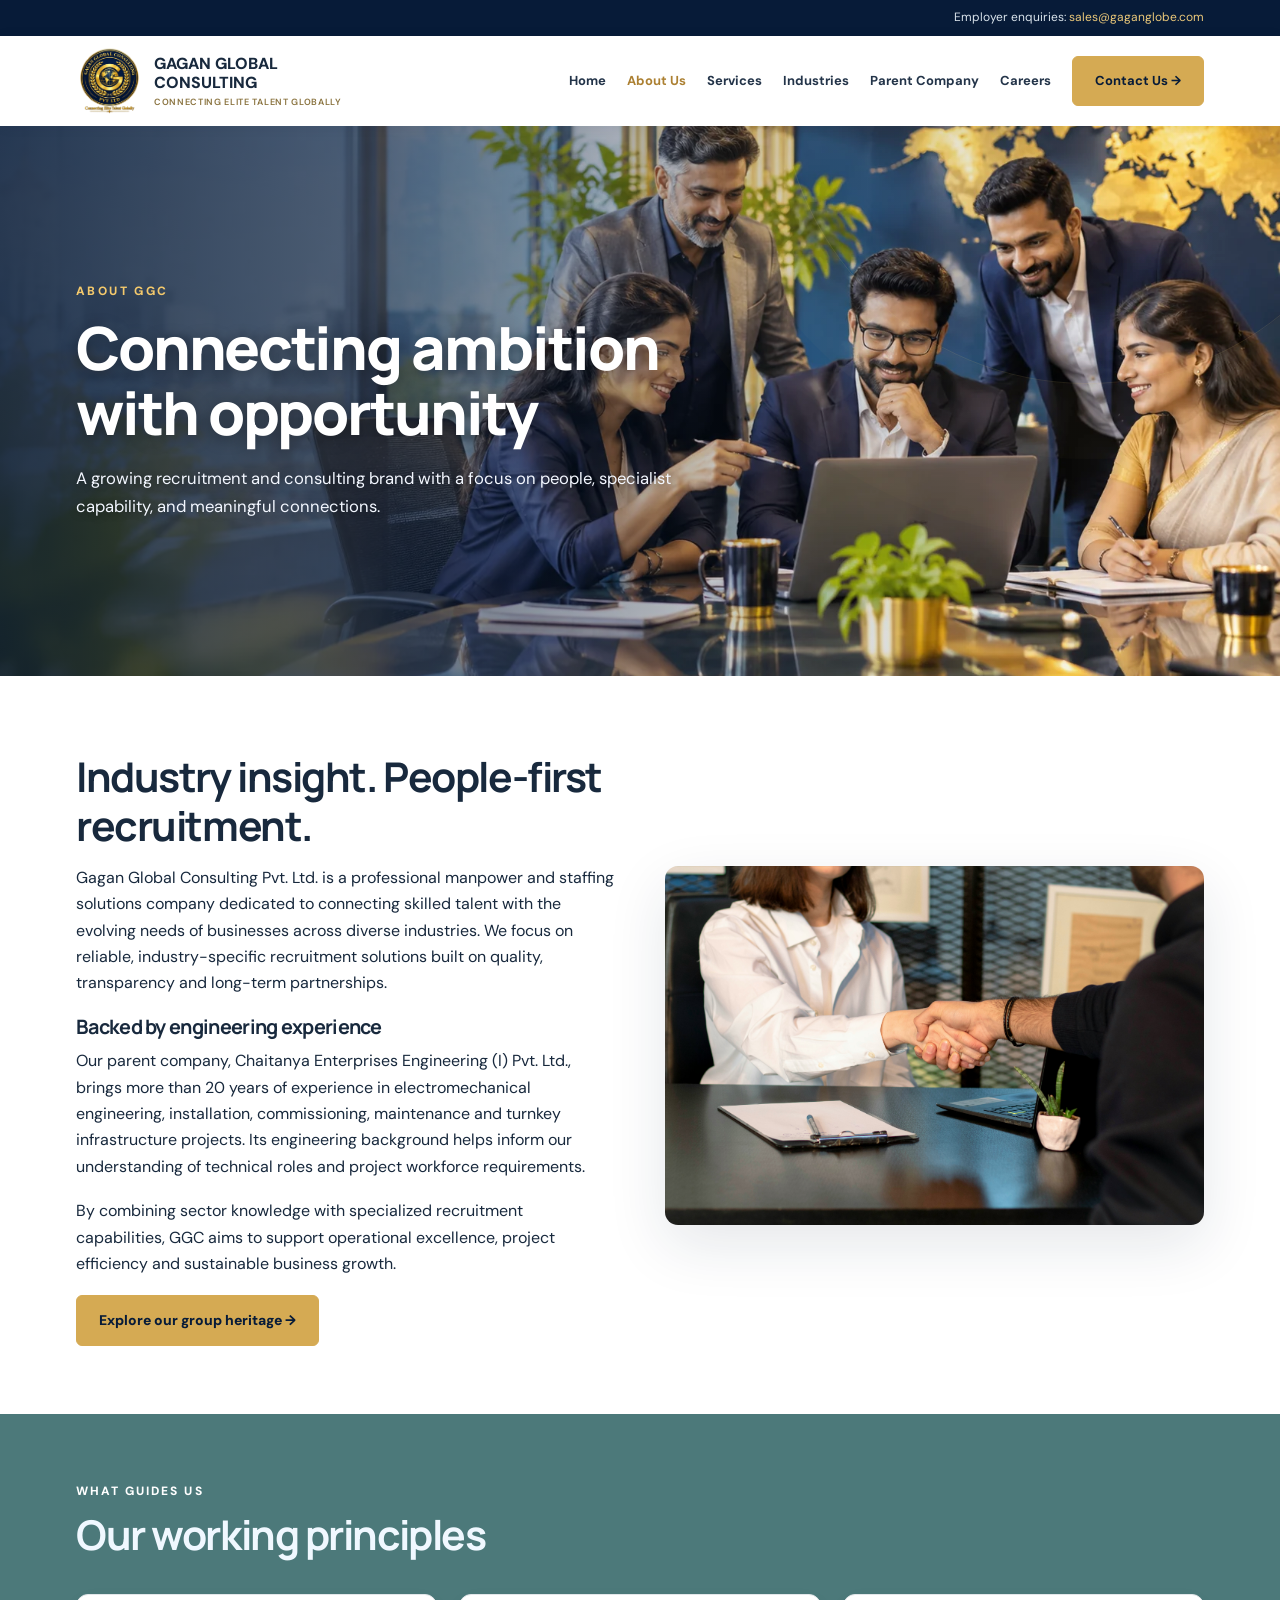
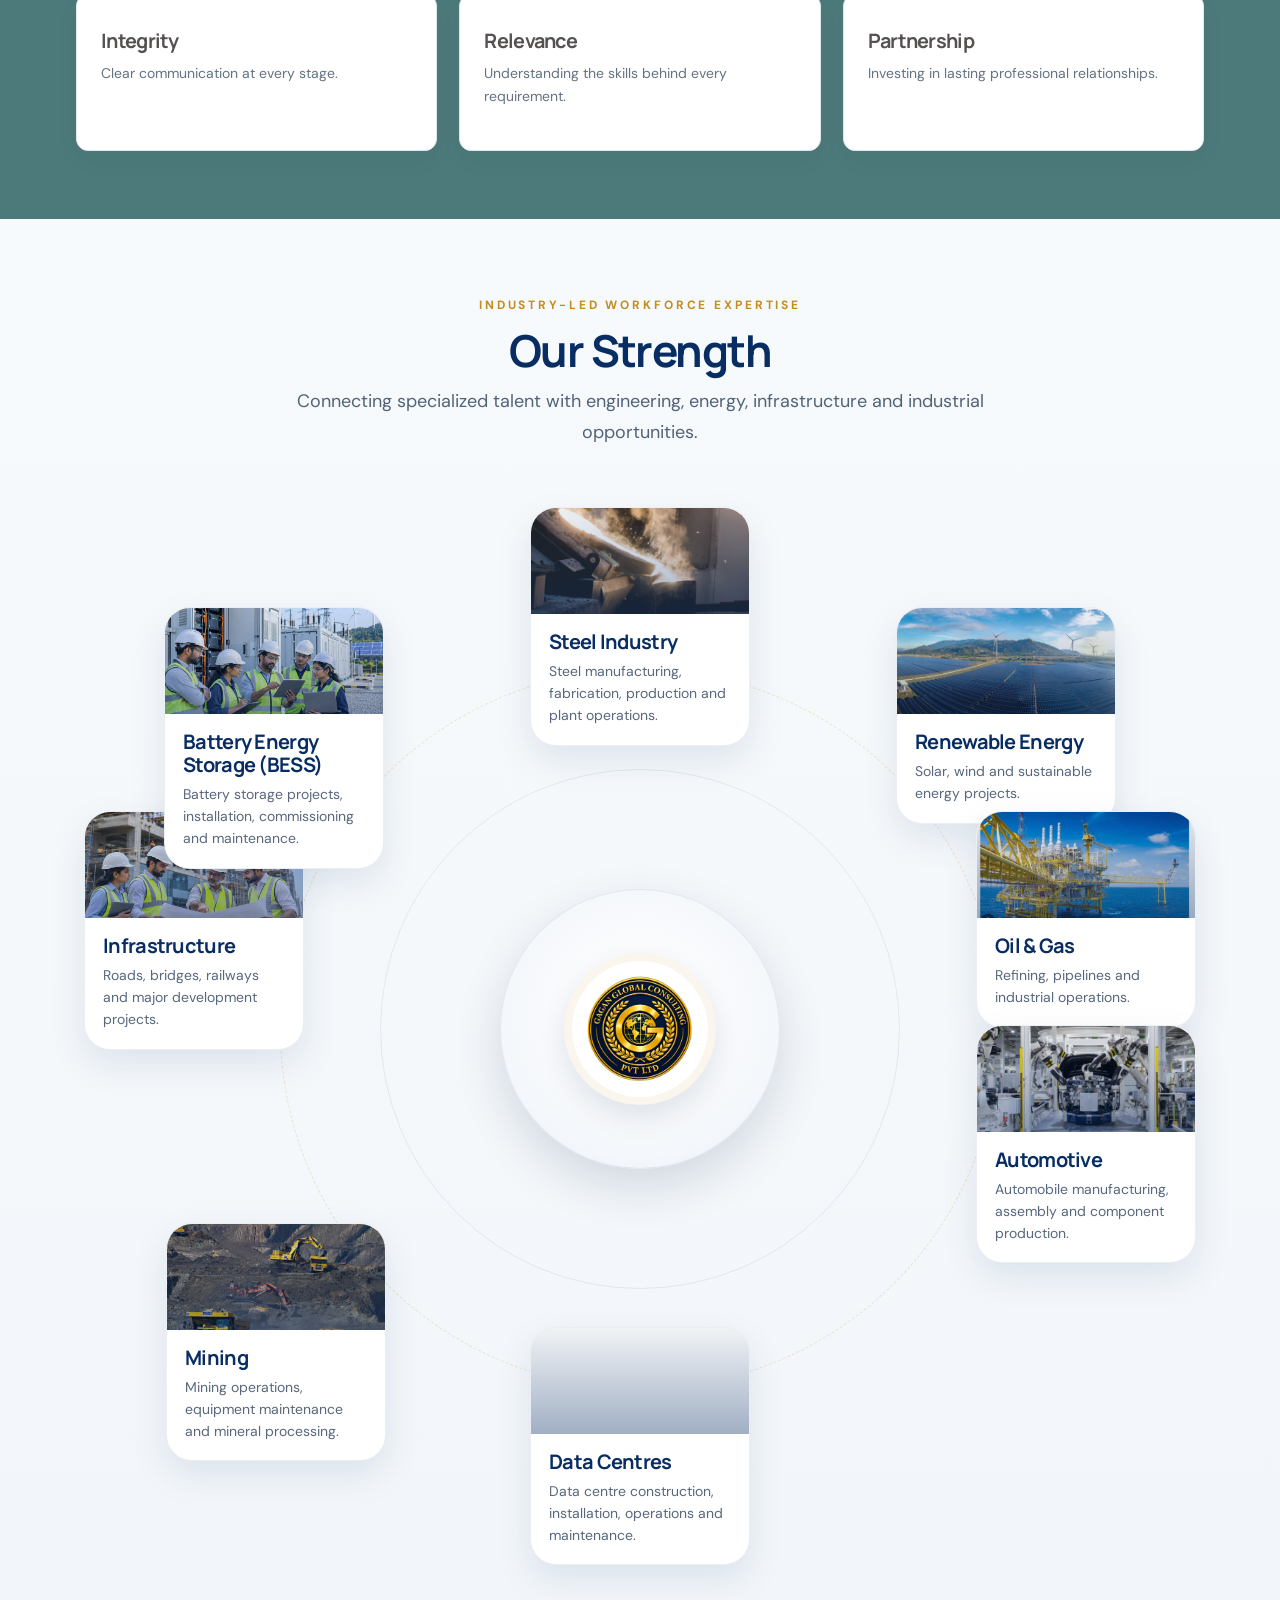
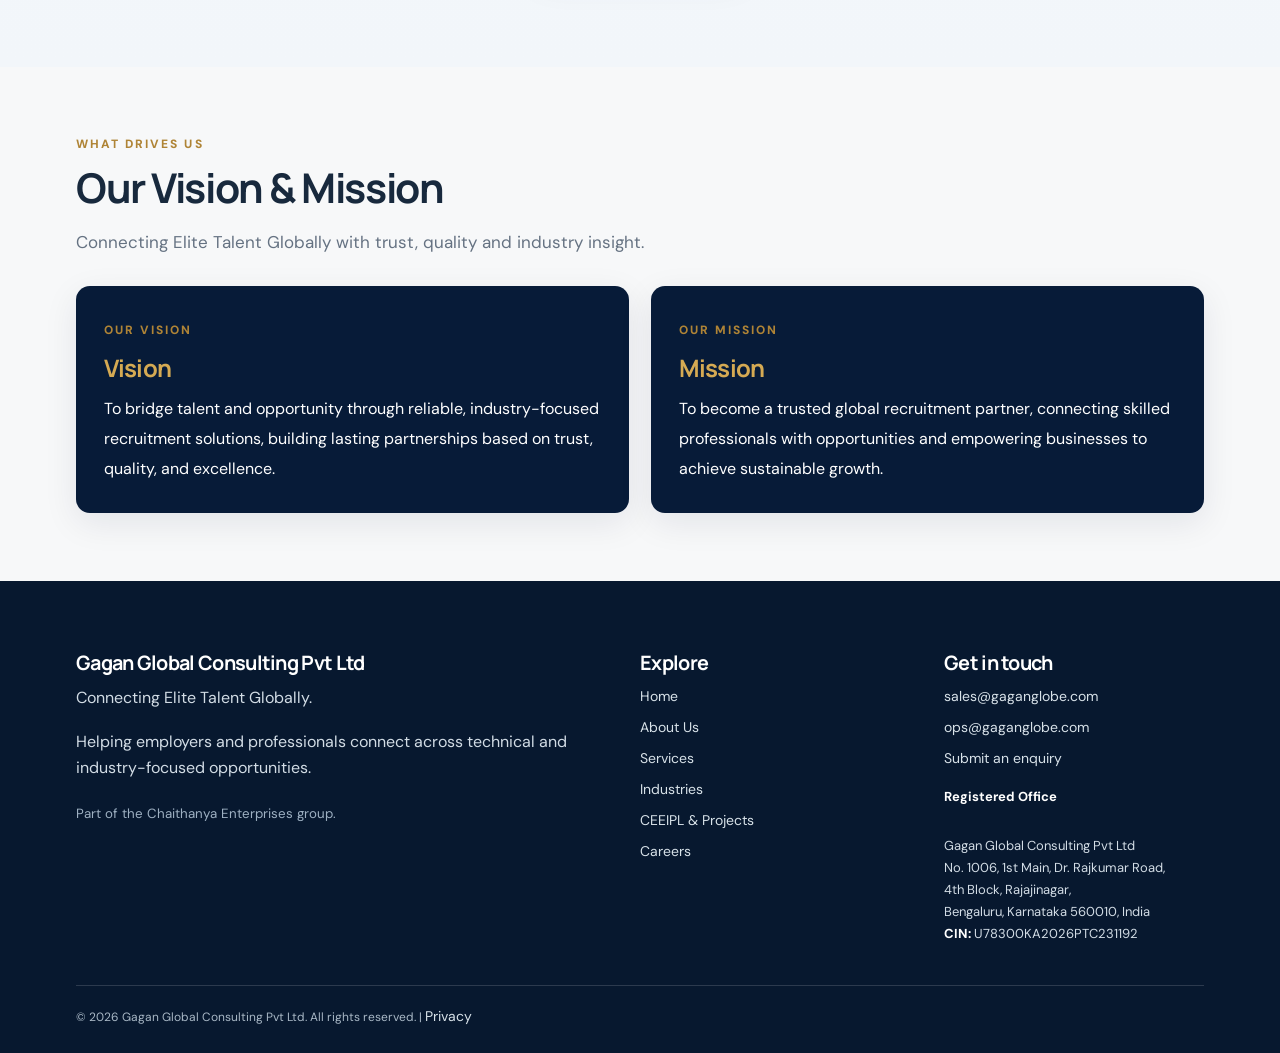
==== commit e718a604: "Updated about style" ====
--- a/about.html
+++ b/about.html
@@ -16,6 +16,7 @@
   <link rel="stylesheet" href="assets/ggc-strength-linked-v4.css">
   <link rel="stylesheet" href="assets/ggc-strength-option-c.css">
   <link rel="stylesheet" href="assets/ggc-strength-circle-v1.css">
+  <link rel="stylesheet" href="assets/ggc-about-careers-banner.css">
 </head>
 
 <body>
@@ -39,7 +40,7 @@
     </header>
 <!-- GGC-STATIC-HEADER:END -->
 </div>
-    <section class="pagehero">
+    <section class="pagehero ggc-about-photo-hero">
         <div class="wrap"><span class="eyebrow">About GGC</span>
             <h1>Connecting ambition with opportunity</h1>
             <p>A growing recruitment and consulting brand with a focus on people, specialist capability, and meaningful
@@ -60,126 +61,26 @@
   </div>
 </section>
 
-    <section class="section soft">
+    <section class="section guide">
         <div class="wrap">
-            <div class="eyebrow">What guides us</div>
-            <h2>Our working principles</h2>
-            <div class="cards">
-                <div class="card cardbody">
+            <div class="eyebrow guide">What guides us</div>
+            <h2 class="guide">Our working principles</h2>
+            <div class="cards ">
+                <div class="card cardbody guide">
                     <h3>Integrity</h3>
                     <p>Clear communication at every stage.</p>
                 </div>
-                <div class="card cardbody">
+                <div class="card cardbody guide">
                     <h3>Relevance</h3>
                     <p>Understanding the skills behind every requirement.</p>
                 </div>
-                <div class="card cardbody">
+                <div class="card cardbody guide">
                     <h3>Partnership</h3>
                     <p>Investing in lasting professional relationships.</p>
                 </div>
             </div>
         </div>
     </section>
-    <!-- GGC-STRENGTH:START -->
-<section class="section ggc-strength-photo ggc-strength-v2" id="ggc-strength" aria-labelledby="ggc-strength-title">
-  <div class="wrap">
-    <div class="ggc-strength-photo-heading">
-      <span class="eyebrow">Industry-led workforce expertise</span>
-      <h2 id="ggc-strength-title">Our Strength</h2>
-      <p>Connecting specialized talent with engineering, energy, infrastructure and industrial opportunities.</p>
-    </div>
-    <div class="ggc-strength-photo-layout">
-      <div class="ggc-strength-photo-column">
-      <article class="ggc-strength-card" tabindex="0" aria-label="Steel Industry: Steel manufacturing, fabrication, production and plant operations.">
-        <img class="ggc-strength-card-image" src="assets/images/industries/iron-steel.jpg" alt="Steel Industry industry" loading="lazy" decoding="async">
-        <div class="ggc-strength-card-shade" aria-hidden="true"></div>
-        <div class="ggc-strength-card-content">
-          <h3>Steel Industry</h3>
-          <p>Steel manufacturing, fabrication, production and plant operations.</p>
-        </div>
-      </article>
-      <article class="ggc-strength-card" tabindex="0" aria-label="Battery Energy Storage (BESS): Battery storage projects, installation, commissioning and maintenance.">
-        <img class="ggc-strength-card-image" src="assets/images/industries/bess.png" alt="Battery Energy Storage (BESS) industry" loading="lazy" decoding="async">
-        <div class="ggc-strength-card-shade" aria-hidden="true"></div>
-        <div class="ggc-strength-card-content">
-          <h3>Battery Energy Storage (BESS)</h3>
-          <p>Battery storage projects, installation, commissioning and maintenance.</p>
-        </div>
-      </article>
-      <article class="ggc-strength-card" tabindex="0" aria-label="Infrastructure: Roads, bridges, railways and major development projects.">
-        <img class="ggc-strength-card-image" src="assets/images/industries/infrastructure-construction.png" alt="Infrastructure industry" loading="lazy" decoding="async">
-        <div class="ggc-strength-card-shade" aria-hidden="true"></div>
-        <div class="ggc-strength-card-content">
-          <h3>Infrastructure</h3>
-          <p>Roads, bridges, railways and major development projects.</p>
-        </div>
-      </article>
-      <article class="ggc-strength-card" tabindex="0" aria-label="Mining: Mining operations, equipment maintenance and mineral processing.">
-        <img class="ggc-strength-card-image" src="assets/images/industries/mining-industrial.jpg" alt="Mining industry" loading="lazy" decoding="async">
-        <div class="ggc-strength-card-shade" aria-hidden="true"></div>
-        <div class="ggc-strength-card-content">
-          <h3>Mining</h3>
-          <p>Mining operations, equipment maintenance and mineral processing.</p>
-        </div>
-      </article>
-      <article class="ggc-strength-card" tabindex="0" aria-label="Data Centres: Data centre construction, installation, operations and maintenance.">
-        <img class="ggc-strength-card-image" src="assets/images/industries/data-centres.jpg" alt="Data Centres industry" loading="lazy" decoding="async">
-        <div class="ggc-strength-card-shade" aria-hidden="true"></div>
-        <div class="ggc-strength-card-content">
-          <h3>Data Centres</h3>
-          <p>Data centre construction, installation, operations and maintenance.</p>
-        </div>
-      </article>
-      </div>
-      <div class="ggc-strength-photo-center">
-        <div class="ggc-strength-logo-halo"><img src="assets/ggc-logo-emblem.png" alt="Gagan Global Consulting emblem" loading="lazy"></div>
-      </div>
-      <div class="ggc-strength-photo-column">
-      <article class="ggc-strength-card" tabindex="0" aria-label="Renewable Energy: Solar, wind and sustainable energy projects.">
-        <img class="ggc-strength-card-image" src="assets/images/industries/renewable-energy.jpg" alt="Renewable Energy industry" loading="lazy" decoding="async">
-        <div class="ggc-strength-card-shade" aria-hidden="true"></div>
-        <div class="ggc-strength-card-content">
-          <h3>Renewable Energy</h3>
-          <p>Solar, wind and sustainable energy projects.</p>
-        </div>
-      </article>
-      <article class="ggc-strength-card" tabindex="0" aria-label="Oil &amp; Gas: Refining, pipelines and industrial operations.">
-        <img class="ggc-strength-card-image" src="assets/images/industries/oil-gas.jpeg" alt="Oil &amp; Gas industry" loading="lazy" decoding="async">
-        <div class="ggc-strength-card-shade" aria-hidden="true"></div>
-        <div class="ggc-strength-card-content">
-          <h3>Oil &amp; Gas</h3>
-          <p>Refining, pipelines and industrial operations.</p>
-        </div>
-      </article>
-      <article class="ggc-strength-card" tabindex="0" aria-label="Automotive: Automobile manufacturing, assembly and component production.">
-        <img class="ggc-strength-card-image" src="assets/images/industries/automotive.jpg" alt="Automotive industry" loading="lazy" decoding="async">
-        <div class="ggc-strength-card-shade" aria-hidden="true"></div>
-        <div class="ggc-strength-card-content">
-          <h3>Automotive</h3>
-          <p>Automobile manufacturing, assembly and component production.</p>
-        </div>
-      </article>
-      <article class="ggc-strength-card" tabindex="0" aria-label="Construction: Commercial, industrial and residential construction projects.">
-        <img class="ggc-strength-card-image" src="assets/images/industries/infrastructure-construction.png" alt="Construction industry" loading="lazy" decoding="async">
-        <div class="ggc-strength-card-shade" aria-hidden="true"></div>
-        <div class="ggc-strength-card-content">
-          <h3>Construction</h3>
-          <p>Commercial, industrial and residential construction projects.</p>
-        </div>
-      </article>
-      <article class="ggc-strength-card" tabindex="0" aria-label="Transmission &amp; Distribution: Electrical transmission, substations and power distribution.">
-        <img class="ggc-strength-card-image" src="assets/images/industries/transmission-distribution.jpeg" alt="Transmission &amp; Distribution industry" loading="lazy" decoding="async">
-        <div class="ggc-strength-card-shade" aria-hidden="true"></div>
-        <div class="ggc-strength-card-content">
-          <h3>Transmission &amp; Distribution</h3>
-          <p>Electrical transmission, substations and power distribution.</p>
-        </div>
-      </article>
-      </div>
-    </div>
-  </div>
-</section>
-<!-- GGC-STRENGTH:END -->
 
 <!-- GGC-STRENGTH-OPTION-D:START -->
 <section class="ggc-strength-circle" id="ggc-strength-option-d" aria-labelledby="ggc-sc-title">
--- a/assets/styles.css
+++ b/assets/styles.css
@@ -262,6 +262,10 @@
     background: #f7f8f9
 }
 
+.section.guide {
+    background: #4c797a
+}
+
 .section.dark {
     background: var(--navy);
     color: #fff
@@ -269,6 +273,16 @@
 
 .section.dark p {
     color: #c7d4e0
+}
+
+.eyebrow.guide{
+    color:#fff;
+}
+.guide{
+    color: aliceblue;
+}
+.cards .guide{
+    color: #565151;
 }
 
 .lead {
@@ -1014,9 +1028,9 @@
 /* Native cross-document transitions: progressive enhancement only. */
 
 ::view-transition-old(root),
-
 @media (prefers-reduced-motion: reduce) {
   ::view-transition-old(root),
   
 }
+
 /* GGC-SMOOTH-NAVIGATION-END */
--- a/assets/ggc-about-careers-banner.css
+++ b/assets/ggc-about-careers-banner.css
@@ -0,0 +1,25 @@
+/* GGC inner-page banners — changes only About and Careers hero sections */
+section.ggc-about-photo-hero, section.ggc-careers-photo-hero {
+  position:relative; isolation:isolate; overflow:hidden;
+  display:flex; align-items:center; min-height:clamp(400px,43vw,610px);
+  padding:clamp(72px,8vw,110px) 0; border-radius:0;
+  background-color:#123d70; background-size:cover;
+  background-repeat:no-repeat; background-position:center center;
+}
+section.ggc-about-photo-hero { background-image:url('images/page-banners/about-corporate-team.webp'); background-position:center 49%; }
+section.ggc-careers-photo-hero { background-image:url('images/page-banners/careers-recruitment.webp'); background-position:center 47%; }
+section.ggc-about-photo-hero::before, section.ggc-careers-photo-hero::before {
+  content:'';position:absolute;inset:0;z-index:-1;pointer-events:none;
+  background:linear-gradient(90deg,rgba(5,24,52,.83) 0%,rgba(5,24,52,.64) 28%,rgba(5,24,52,.22) 57%,rgba(5,24,52,.04) 82%,transparent 100%);
+}
+section.ggc-about-photo-hero .wrap, section.ggc-careers-photo-hero .wrap {position:relative;z-index:1;width:100%;}
+section.ggc-about-photo-hero .wrap > *, section.ggc-careers-photo-hero .wrap > * {max-width:min(640px,64%);}
+section.ggc-about-photo-hero .eyebrow, section.ggc-careers-photo-hero .eyebrow {display:block;color:#f4c96c;letter-spacing:.2em;font-weight:800;}
+section.ggc-about-photo-hero h1, section.ggc-careers-photo-hero h1 {color:#fff; font-size:clamp(2.35rem,4.65vw,4.6rem);line-height:1.08;font-weight:800;text-shadow:0 3px 16px rgba(0,0,0,.35);}
+section.ggc-about-photo-hero p, section.ggc-careers-photo-hero p {color:#f3f7ff;font-size:clamp(1rem,1.3vw,1.22rem);line-height:1.7;text-shadow:0 2px 9px rgba(0,0,0,.32);}
+@media(max-width:760px){
+  section.ggc-about-photo-hero,section.ggc-careers-photo-hero{min-height:420px;padding:62px 0;background-position:60% center;}
+  section.ggc-about-photo-hero::before,section.ggc-careers-photo-hero::before{background:linear-gradient(90deg,rgba(5,24,52,.93),rgba(5,24,52,.78) 60%,rgba(5,24,52,.35));}
+  section.ggc-about-photo-hero .wrap > *,section.ggc-careers-photo-hero .wrap > *{max-width:100%;}
+  section.ggc-about-photo-hero h1,section.ggc-careers-photo-hero h1{font-size:clamp(2rem,7vw,3.1rem);}
+}
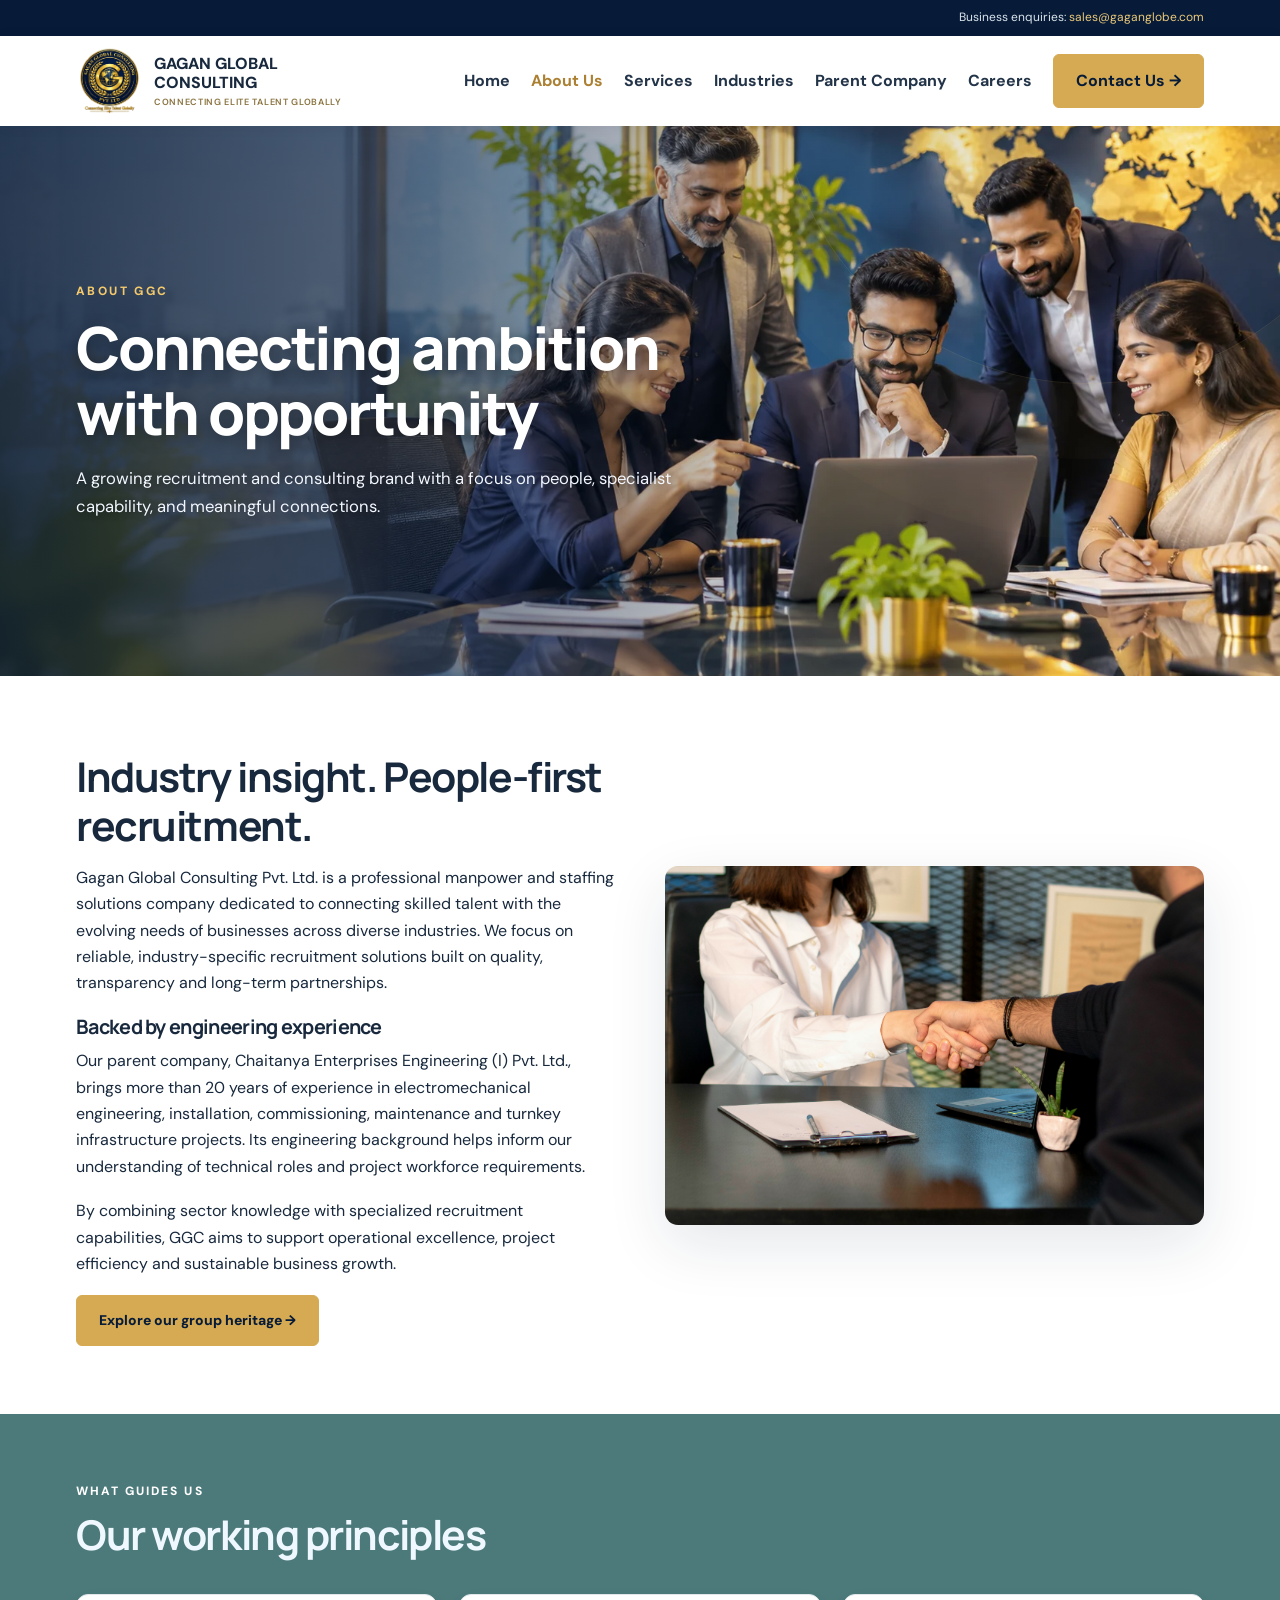
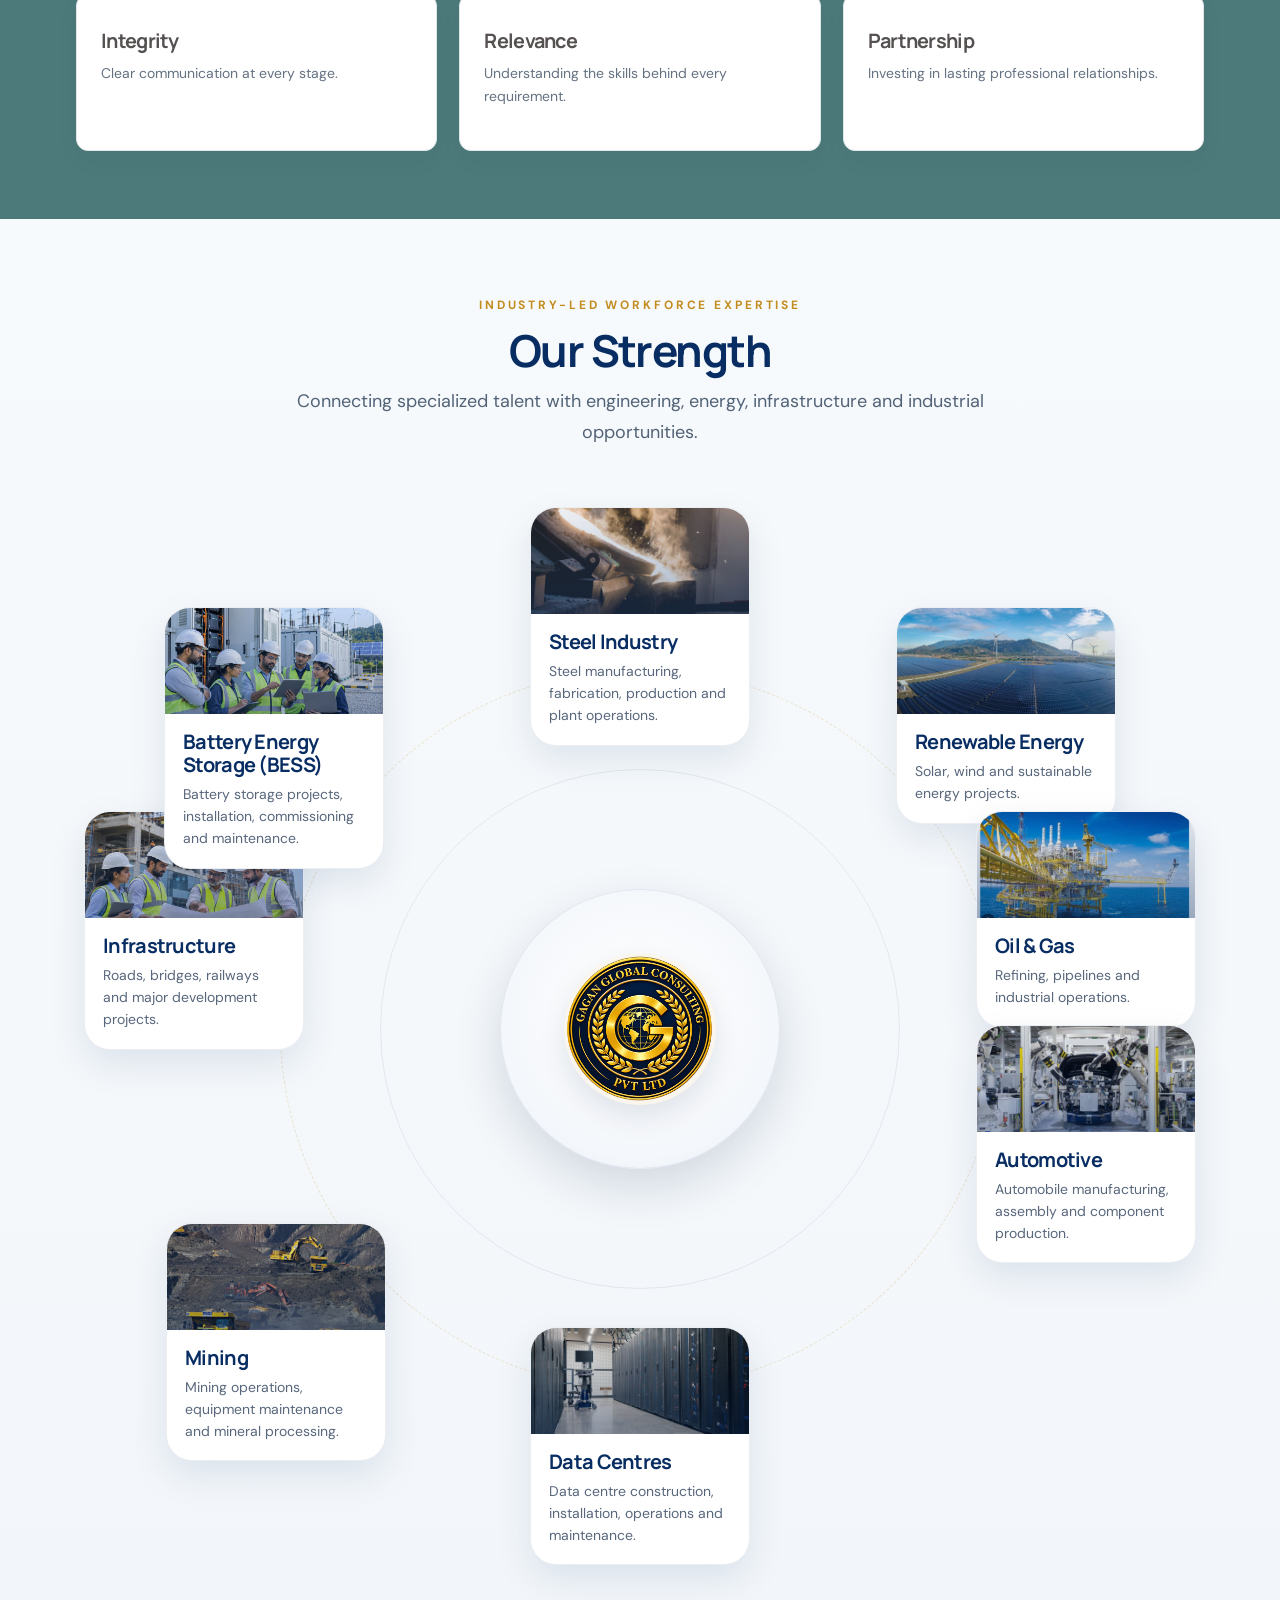
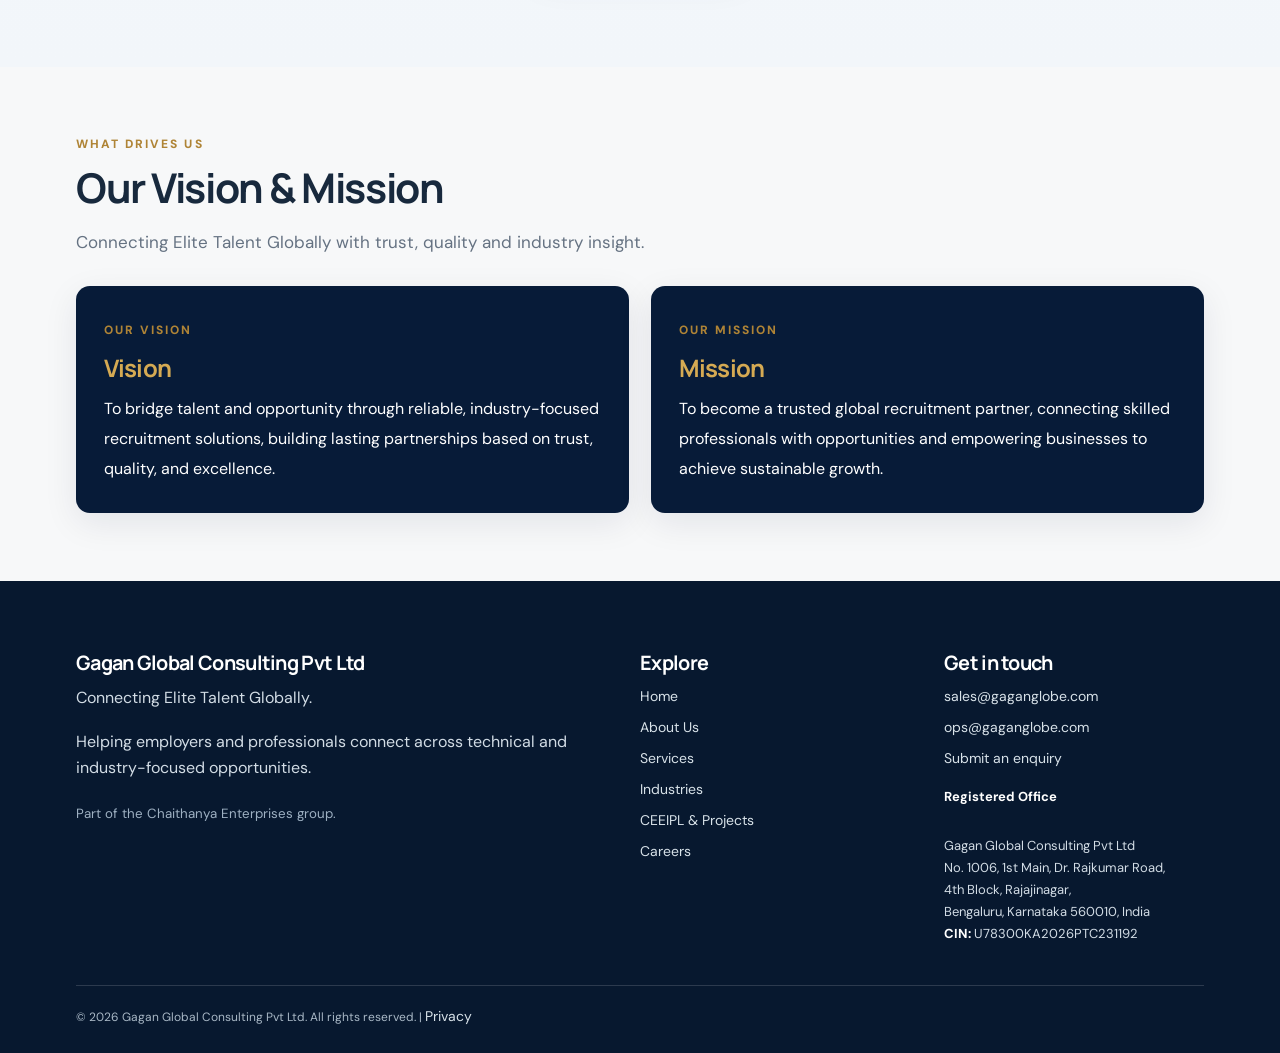
==== commit 214b27e7: "Updated PC image" ====
--- a/about.html
+++ b/about.html
@@ -23,8 +23,7 @@
     <div id="site-header">
 <!-- GGC-STATIC-HEADER:START -->
 <div class="topline">
-        <div class="wrap"><span></span><span>Employer
-                enquiries: <a href="mailto:sales@gaganglobe.com">sales@gaganglobe.com</a></span></div>
+        <div class="wrap"><span></span><span>Business enquiries: <a href="mailto:sales@gaganglobe.com">sales@gaganglobe.com</a></span></div>
     </div>
     <header class="nav">
         <div class="wrap navrow"><a class="brand" href="index.html"><img src="assets/ggc-logo.png"
--- a/assets/styles.css
+++ b/assets/styles.css
@@ -129,7 +129,7 @@
 }
 
 .links a {
-    font-size: 13px;
+    font-size: 16px;
     font-weight: 700;
     color: #233449
 }
--- a/assets/ggc-strength-circle-v1.css
+++ b/assets/ggc-strength-circle-v1.css
@@ -33,7 +33,7 @@
   width:152px;height:152px;border-radius:50%;display:flex;align-items:center;justify-content:center;
   background:#fff;border:8px solid rgba(195,140,31,.08);box-shadow:0 12px 28px rgba(6,28,61,.10);
 }
-.ggc-sc-logo-shell img{width:122px;height:122px;object-fit:contain;display:block;}
+.ggc-sc-logo-shell img{width:170px;height:170px;object-fit:contain;display:block;}
 .ggc-sc-center strong{font-size:18px;line-height:1.35;color:#082d63;}
 .ggc-sc-center span{font-size:13px;color:#6b7b90;}
 
